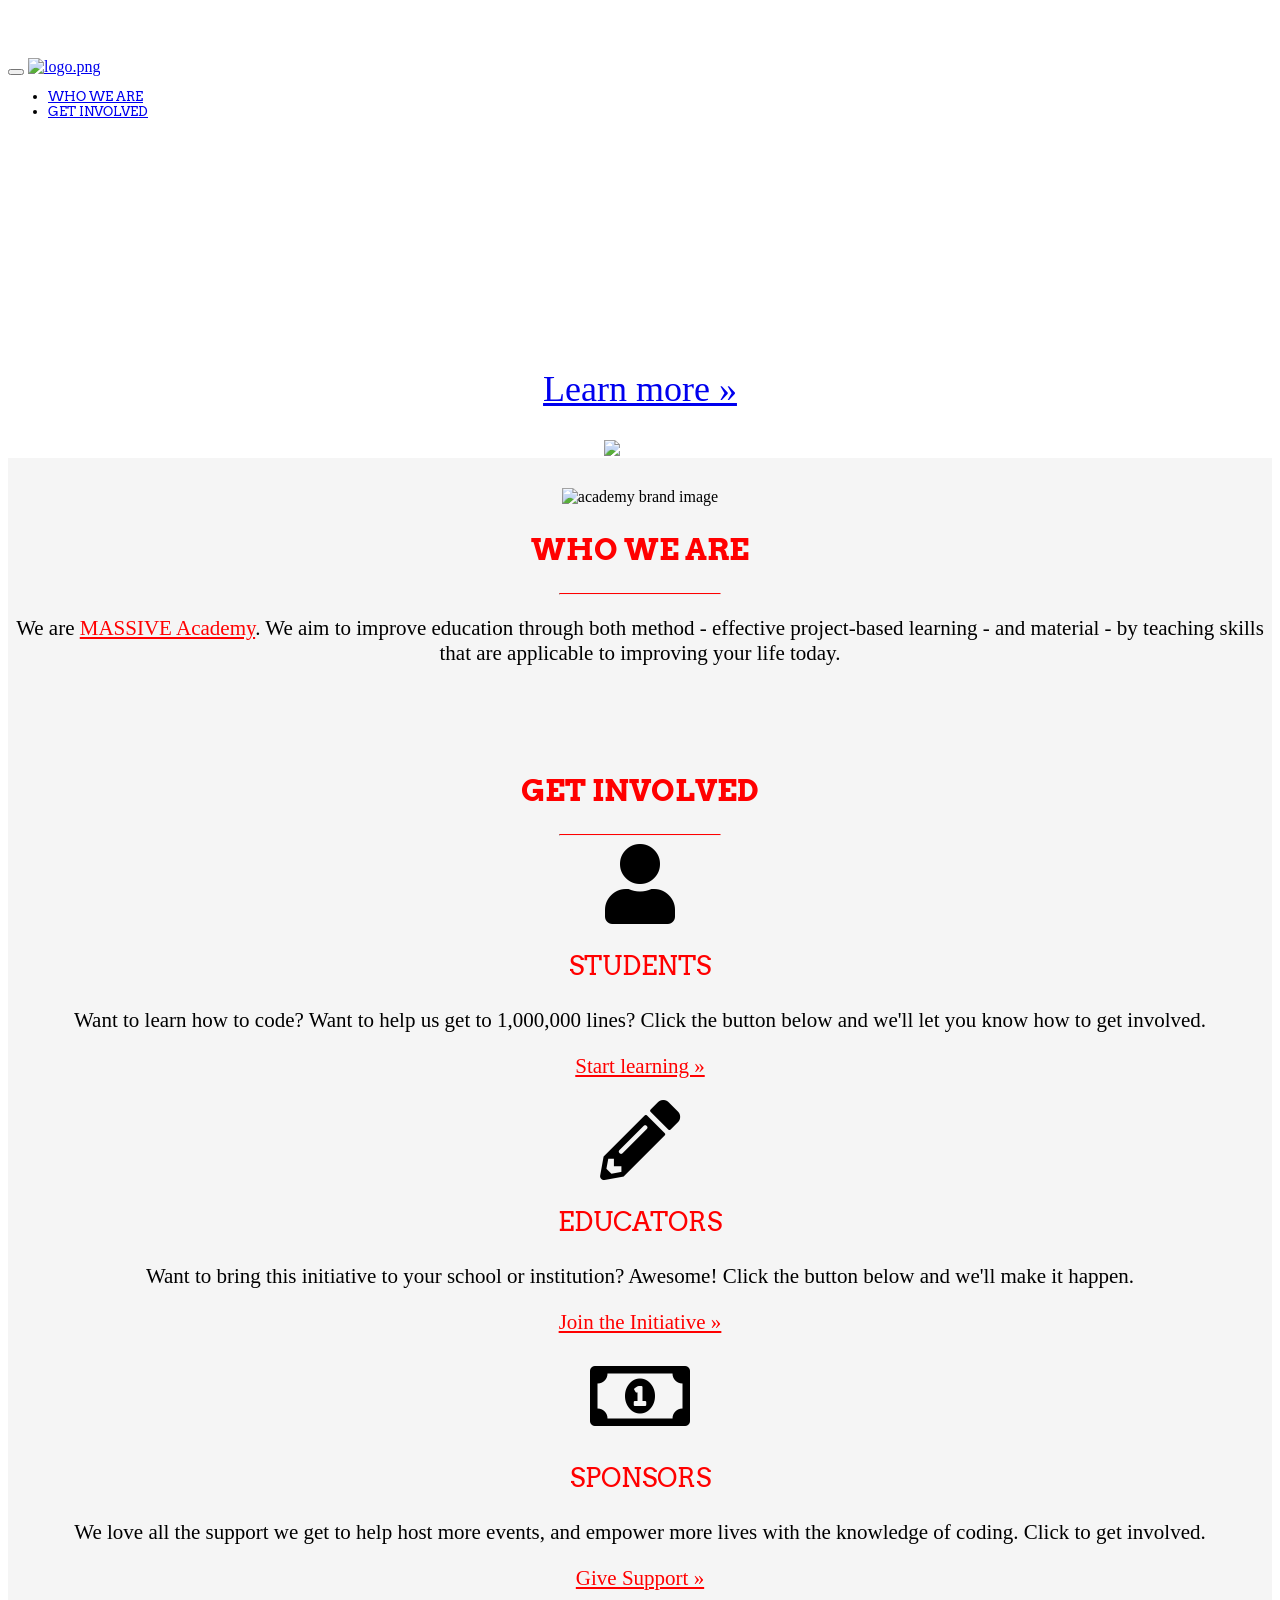
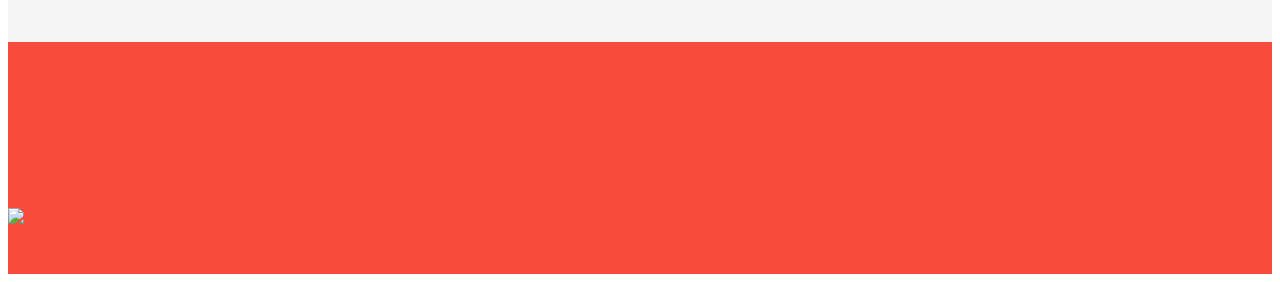
==== index.html @ a574cdbf "Revert "real esate" This reverts commit 642250eba7534429a63c70c923e970d8f4f6d6aa." ====
<!DOCTYPE html>
<html lang="en">
  <head>
    <meta charset="utf-8">
    <meta http-equiv="X-UA-Compatible" content="IE=edge">
    <meta name="viewport" content="width=device-width, initial-scale=1">
    <!-- The above 3 meta tags *must* come first in the head; any other head content must come *after* these tags -->
    <meta name="description" content="">
    <meta name="author" content="">
    <link rel="icon" href="../../favicon.ico">

    <title>One Million Lines Website</title>

    <!-- Bootstrap core CSS -->
    <link href="css/bootstrap.min.css" rel="stylesheet">

    <!-- IE10 viewport hack for Surface/desktop Windows 8 bug -->
    <link href="../../assets/css/ie10-viewport-bug-workaround.css" rel="stylesheet">

    <!-- Custom styles for this template -->
    <link href="css/custom.css" rel="stylesheet">

    <!-- Just for debugging purposes. Don't actually copy these 2 lines! -->
    <!--[if lt IE 9]><script src="../../assets/js/ie8-responsive-file-warning.js"></script><![endif]-->
    <script src="../../assets/js/ie-emulation-modes-warning.js"></script>

    <!-- this is google arvo fonts & font-awsome icons-->
    <link href="https://fonts.googleapis.com/css?family=Arvo" rel="stylesheet">
    <link rel="stylesheet" href="https://use.fontawesome.com/releases/v5.5.0/css/all.css" integrity="sha384-B4dIYHKNBt8Bc12p+WXckhzcICo0wtJAoU8YZTY5qE0Id1GSseTk6S+L3BlXeVIU" crossorigin="anonymous">

    <!-- HTML5 shim and Respond.js for IE8 support of HTML5 elements and media queries -->
    <!--[if lt IE 9]>
      <script src="https://oss.maxcdn.com/html5shiv/3.7.3/html5shiv.min.js"></script>
      <script src="https://oss.maxcdn.com/respond/1.4.2/respond.min.js"></script>
    <![endif]-->
  </head>

  <body>

    <nav class="navbar navbar-inverse navbar-fixed-top">
      <div class="container">
        <div class="navbar-header">
          <button type="button" class="navbar-toggle collapsed" data-toggle="collapse" data-target="#navbar" aria-expanded="false" aria-controls="navbar">
            <span class="sr-only">Toggle navigation</span>
            <span class="icon-bar"></span>
            <span class="icon-bar"></span>
            <span class="icon-bar"></span>
          </button>
          <a class="navbar-brand" href="#"><img src="images/top_logo.png" title="logo" alt="logo.png"></a>
        </div>
        <div id="navbar" class="collapse navbar-collapse">
          <ul class="nav navbar-nav navbar-right">
            <li><a href="#who">WHO WE ARE</a></li>
            <li><a href="#get-involved">GET INVOLVED</a></li>
          </ul>
        </div><!--/.nav-collapse -->
      </div> <!-- container -->
    </nav>

    <!-- Main jumbotron for a primary marketing message or call to action -->
    <div class="jumbotron">
      <div class="container">
         <h1>Our goal is to inspire <br>Tallahassee to write 1,000,000<br> lines of code_</h1>
         <p>All over the country people are taking the <strong>HOUR OF CODE</strong> challenge issued by <strong>CODE.org</strong>. Millions of lines of code are being written. In the capital of Florida, Tallahassee, the community is taking the challenge and our goal is to write 1,000,000 lines of code_</p>
        <p><a class="btn btn-danger btn-lg" href="#" role="button" >Learn more &raquo;</a></p>
        <img src="images/code.png" title="logo" alt="logo.png">

      </div>
    </div>

    <div id="who">
      <div class="container homepage">

        <img src="images/academy_brand_med.png" alt="academy brand image" title="academy_brand_image">
        <h2>Who We Are</h2>
        <hr>
        <p>We are <span style="color: red"><a href="#" target="_blank">MASSIVE Academy</a></span>. We aim to improve education through both method - effective project-based learning - and material - by teaching skills that are applicable to improving your life today.</p>

      </div>
    </div>  <!-- /who -->

    <div id="get-involved">
      <div class="container homepage">
        <!-- Example row of columns -->
        <h2>Get Involved</h2>
        <hr>

        <div class="row">
          <div class="col-md-4">

            <i class="fas fa-user fa-5x"></i>

            <h3>Students</h3>
            <p>Want to learn how to code? Want to help us get to 1,000,000 lines? Click the button below and we'll let you know how to get involved. </p>
            <p><a class="btn btn-default" href="#" role="button">Start learning &raquo;</a></p>
          </div>
          <div class="col-md-4">
            <i class="fas fa-pencil-alt fa-5x"></i>
            <h3>Educators</h3>
            <p>Want to bring this initiative to your school or institution? Awesome! Click the button below and we'll make it happen.</p>
            <p><a class="btn btn-default" href="#" role="button">Join the Initiative &raquo;</a></p>
          </div>
          <div class="col-md-4">
            <i class="far fa-money-bill-alt fa-5x"></i>
            <h3>Sponsors</h3>
            <p>We love all the support we get to help host more events, and empower more lives with the knowledge of coding. Click to get involved.</p>
            <p><a class="btn btn-default" href="#" role="button">Give Support &raquo;</a></p>
          </div>
        </div>
      </div> <!-- /container -->
    </div> <!-- /get-involved -->
      

      <footer>
        <div class="container">
        <p><img src="images/one_million_bottom_brand.png"></p>
        </div>
      </footer>
    


    <!-- Bootstrap core JavaScript
    ================================================== -->
    <!-- Placed at the end of the document so the pages load faster -->
    <script src="https://ajax.googleapis.com/ajax/libs/jquery/1.12.4/jquery.min.js"></script>
    <script>window.jQuery || document.write('<script src="../../assets/js/vendor/jquery.min.js"><\/script>')</script>
    <script src="js/bootstrap.min.js"></script>
    <!-- IE10 viewport hack for Surface/desktop Windows 8 bug -->
    <script src="../../assets/js/ie10-viewport-bug-workaround.js"></script>
  </body>
</html>
---- css/custom.css ----
/* Move down content because we have a fixed navbar that is 50px tall */
body {
  padding-top: 50px;
  
}
.jumbotron{

  text-align: center;
  background-image: url(../images/bg.jpg);
  color: white;
 
}
.btn-lg{

	font-size: 36px;
}
ul.nav, .jumbotron h1{

	font-family: 'Arvo', courier, serif;
}
ul.nav{

	font-size: 13px;
}
footer{
	background-color: #f74c3c;
    padding-top: 150px;
    padding-bottom: 30px;
}
#who {
	background-color: #f5f5f5;
}
#get-involved{
	background-color: #f5f5f5;
}
.jumbotron h1{

  margin-top: 0px;
  margin-bottom: 50px;
}
.jumbotron p{

	margin-bottom: 30px;
	font-weight: 100;
	padding: 0px 50px;
}
.homepage{

	text-align: center;
	padding-bottom: 30px;
	padding-top: 30px;
	

}
.homepage p {

	font-size: 21px;
	font-weight: 300;

}
.homepage h2,h3{

	color: red;
	font-family: 'Arvo',courier,serif;
	text-transform: uppercase;
}
.homepage h2{

	font-size: 30px;

}
.homepage h3{

	font-size: 26px;
	font-weight: 100;
	
}

.homepage a{

	color: red;
}
.homepage a:hover{

	color: red;
	transition: 0.5s;
	text-decoration: none;
	opacity: 0.7;
}

.homepage hr{

	margin-top: 15px;
	border-top: 1px solid red;
	width: 160px;
}

@media (max-width: 1199px){

.jumbotron h1 {

	font-size: 56px;
 margin-bottom: 30px;
}

.jumbotron p {

 padding: 0px 30px;
}
}

@media (max-width: 991px){

.jumbotron h1 {

 font-size: 44px;
 margin-bottom: 20px;
}

.jumbotron p{

 padding: 0px 10px;
}

#get-involved .col-md-4 {

	padding-top: 20px;
 padding-bottom: 20px;
}

}
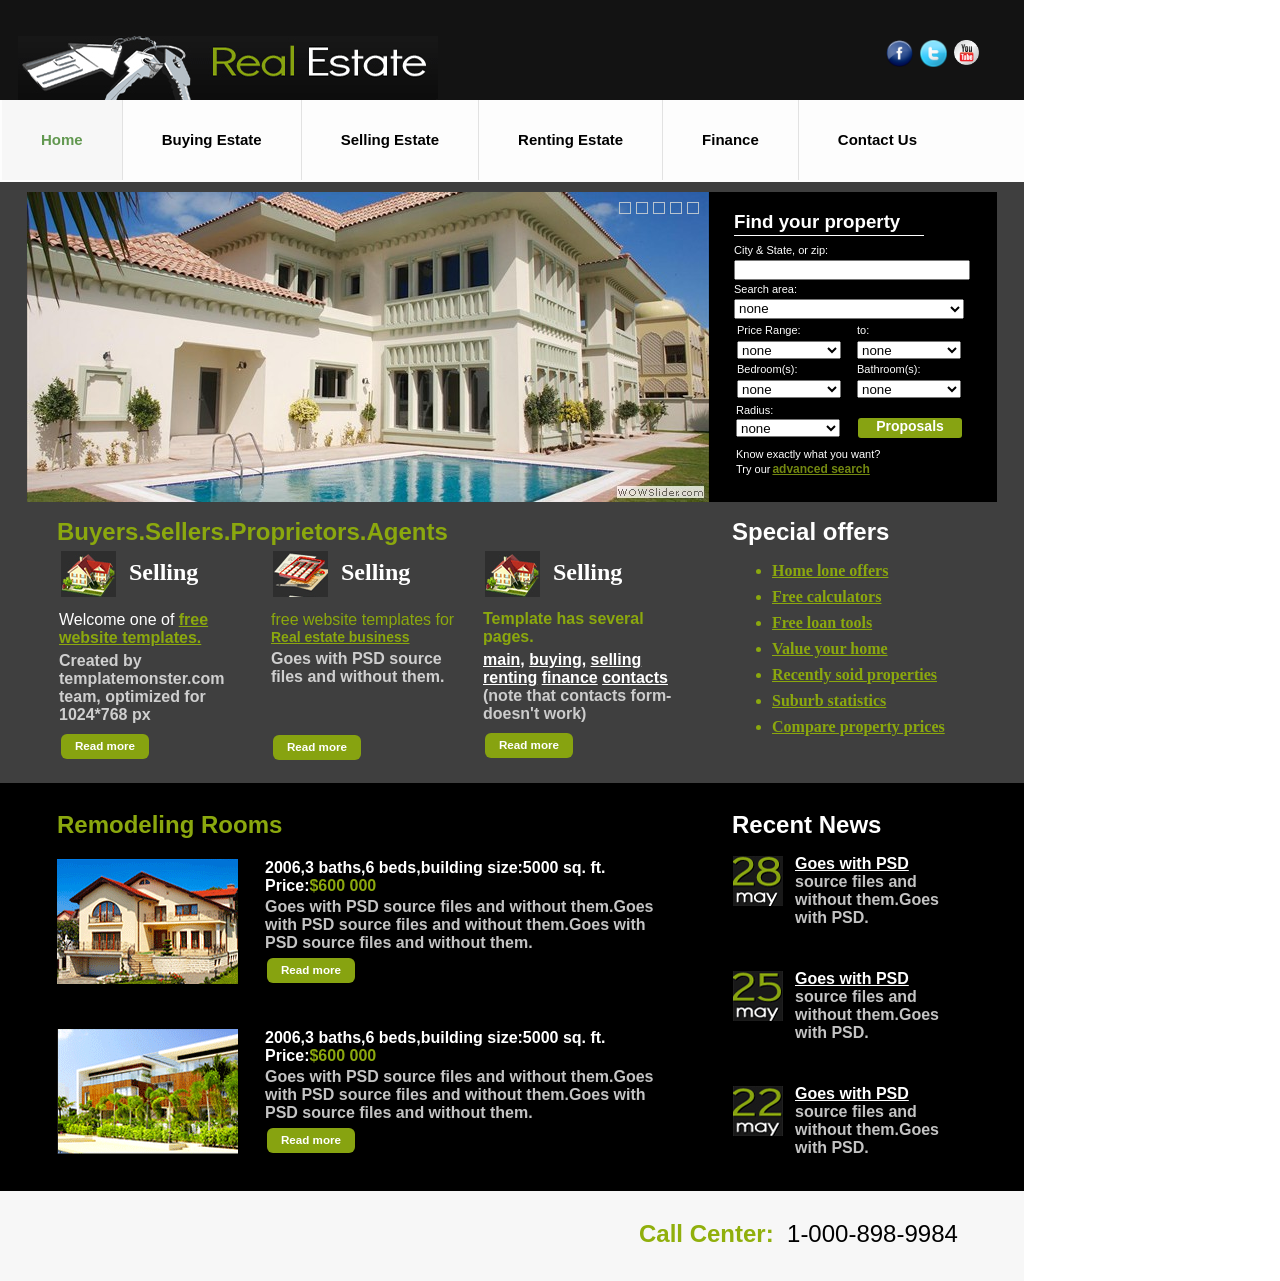
==== commit 31478dc3: "real state" ====
--- a/index.html
+++ b/index.html
@@ -1,131 +1,343 @@
-<!DOCTYPE html>
-<html lang="en">
-  <head>
-    <meta charset="utf-8">
-    <meta http-equiv="X-UA-Compatible" content="IE=edge">
-    <meta name="viewport" content="width=device-width, initial-scale=1">
-    <!-- The above 3 meta tags *must* come first in the head; any other head content must come *after* these tags -->
-    <meta name="description" content="">
-    <meta name="author" content="">
-    <link rel="icon" href="../../favicon.ico">
-
-    <title>One Million Lines Website</title>
-
-    <!-- Bootstrap core CSS -->
-    <link href="css/bootstrap.min.css" rel="stylesheet">
-
-    <!-- IE10 viewport hack for Surface/desktop Windows 8 bug -->
-    <link href="../../assets/css/ie10-viewport-bug-workaround.css" rel="stylesheet">
-
-    <!-- Custom styles for this template -->
-    <link href="css/custom.css" rel="stylesheet">
-
-    <!-- Just for debugging purposes. Don't actually copy these 2 lines! -->
-    <!--[if lt IE 9]><script src="../../assets/js/ie8-responsive-file-warning.js"></script><![endif]-->
-    <script src="../../assets/js/ie-emulation-modes-warning.js"></script>
-
-    <!-- this is google arvo fonts & font-awsome icons-->
-    <link href="https://fonts.googleapis.com/css?family=Arvo" rel="stylesheet">
-    <link rel="stylesheet" href="https://use.fontawesome.com/releases/v5.5.0/css/all.css" integrity="sha384-B4dIYHKNBt8Bc12p+WXckhzcICo0wtJAoU8YZTY5qE0Id1GSseTk6S+L3BlXeVIU" crossorigin="anonymous">
-
-    <!-- HTML5 shim and Respond.js for IE8 support of HTML5 elements and media queries -->
-    <!--[if lt IE 9]>
-      <script src="https://oss.maxcdn.com/html5shiv/3.7.3/html5shiv.min.js"></script>
-      <script src="https://oss.maxcdn.com/respond/1.4.2/respond.min.js"></script>
-    <![endif]-->
-  </head>
-
-  <body>
-
-    <nav class="navbar navbar-inverse navbar-fixed-top">
-      <div class="container">
-        <div class="navbar-header">
-          <button type="button" class="navbar-toggle collapsed" data-toggle="collapse" data-target="#navbar" aria-expanded="false" aria-controls="navbar">
-            <span class="sr-only">Toggle navigation</span>
-            <span class="icon-bar"></span>
-            <span class="icon-bar"></span>
-            <span class="icon-bar"></span>
-          </button>
-          <a class="navbar-brand" href="#"><img src="images/top_logo.png" title="logo" alt="logo.png"></a>
-        </div>
-        <div id="navbar" class="collapse navbar-collapse">
-          <ul class="nav navbar-nav navbar-right">
-            <li><a href="#who">WHO WE ARE</a></li>
-            <li><a href="#get-involved">GET INVOLVED</a></li>
-          </ul>
-        </div><!--/.nav-collapse -->
-      </div> <!-- container -->
-    </nav>
-
-    <!-- Main jumbotron for a primary marketing message or call to action -->
-    <div class="jumbotron">
-      <div class="container">
-         <h1>Our goal is to inspire <br>Tallahassee to write 1,000,000<br> lines of code_</h1>
-         <p>All over the country people are taking the <strong>HOUR OF CODE</strong> challenge issued by <strong>CODE.org</strong>. Millions of lines of code are being written. In the capital of Florida, Tallahassee, the community is taking the challenge and our goal is to write 1,000,000 lines of code_</p>
-        <p><a class="btn btn-danger btn-lg" href="#" role="button" >Learn more &raquo;</a></p>
-        <img src="images/code.png" title="logo" alt="logo.png">
-
-      </div>
-    </div>
-
-    <div id="who">
-      <div class="container homepage">
-
-        <img src="images/academy_brand_med.png" alt="academy brand image" title="academy_brand_image">
-        <h2>Who We Are</h2>
-        <hr>
-        <p>We are <span style="color: red"><a href="#" target="_blank">MASSIVE Academy</a></span>. We aim to improve education through both method - effective project-based learning - and material - by teaching skills that are applicable to improving your life today.</p>
-
-      </div>
-    </div>  <!-- /who -->
-
-    <div id="get-involved">
-      <div class="container homepage">
-        <!-- Example row of columns -->
-        <h2>Get Involved</h2>
-        <hr>
-
-        <div class="row">
-          <div class="col-md-4">
-
-            <i class="fas fa-user fa-5x"></i>
-
-            <h3>Students</h3>
-            <p>Want to learn how to code? Want to help us get to 1,000,000 lines? Click the button below and we'll let you know how to get involved. </p>
-            <p><a class="btn btn-default" href="#" role="button">Start learning &raquo;</a></p>
-          </div>
-          <div class="col-md-4">
-            <i class="fas fa-pencil-alt fa-5x"></i>
-            <h3>Educators</h3>
-            <p>Want to bring this initiative to your school or institution? Awesome! Click the button below and we'll make it happen.</p>
-            <p><a class="btn btn-default" href="#" role="button">Join the Initiative &raquo;</a></p>
-          </div>
-          <div class="col-md-4">
-            <i class="far fa-money-bill-alt fa-5x"></i>
-            <h3>Sponsors</h3>
-            <p>We love all the support we get to help host more events, and empower more lives with the knowledge of coding. Click to get involved.</p>
-            <p><a class="btn btn-default" href="#" role="button">Give Support &raquo;</a></p>
-          </div>
-        </div>
-      </div> <!-- /container -->
-    </div> <!-- /get-involved -->
-      
-
-      <footer>
-        <div class="container">
-        <p><img src="images/one_million_bottom_brand.png"></p>
-        </div>
-      </footer>
-    
-
-
-    <!-- Bootstrap core JavaScript
-    ================================================== -->
-    <!-- Placed at the end of the document so the pages load faster -->
-    <script src="https://ajax.googleapis.com/ajax/libs/jquery/1.12.4/jquery.min.js"></script>
-    <script>window.jQuery || document.write('<script src="../../assets/js/vendor/jquery.min.js"><\/script>')</script>
-    <script src="js/bootstrap.min.js"></script>
-    <!-- IE10 viewport hack for Surface/desktop Windows 8 bug -->
-    <script src="../../assets/js/ie10-viewport-bug-workaround.js"></script>
-  </body>
+<!DOCTYPE html PUBLIC "-//W3C//DTD XHTML 1.0 Transitional//EN" "http://www.w3.org/TR/xhtml1/DTD/xhtml1-transitional.dtd">
+<html xmlns="http://www.w3.org/1999/xhtml">
+<head>
+<meta http-equiv="Content-Type" content="text/html; charset=iso-8859-1" />
+<title>index</title>
+
+<!-- Start WOWSlider.com HEAD section -->
+	<link rel="stylesheet" type="text/css" href="engine1/style.css" />
+	<script type="text/javascript" src="engine1/jquery.js"></script>
+	<!-- End WOWSlider.com HEAD section -->
+	
+<style type="text/css">
+body{margin:0px; padding:0px;}
+.full-layout{width:100%; height:auto; background:#FFFFFF; float:left;}
+.wrapper{width:1024px; height:auto; background:#fff; float:left; margin:auto;}
+.header{width:1024px; height:100px; background:#131313; float:left;}
+.logo{width:420px; height:64px; float:left; background:url(images/logo.png); margin-top:36px; margin-left:18px;}
+.menu{width:1024px; height:80px; background:#FDFDFD; float:left; text-align:center;}
+.menu ul{text-decoration:none;  padding-left:0px; margin-left:0px; margin:0px; margin-left:2px; }
+.menu ul li{text-decoration:none; list-style:none; float:left;  text-align:center;}
+.menu ul li a{display:block; text-decoration:none; font-size:15px; font-weight:800; font-family:Verdana, Arial, Helvetica, sans-serif; color:#000000; height:70px; padding:5px 39px; line-height:70px;}
+.menu ul li a:hover{display:block; text-decoration:none; font-size:15px; font-weight:800; font-family:Verdana, Arial, Helvetica, sans-serif; color:#629850; height:70px; padding:5px 39px; line-height:70px; background-color:#F7F7F7; }
+.menu ul li a.active{display:block; text-decoration:none; font-size:15px; font-weight:800; font-family:Verdana, Arial, Helvetica, sans-serif; color:#629850; height:70px; padding:5px 39px; line-height:70px; background-color:#F7F7F7; }
+.li{width:1px; height:80px; background-color:#E2E2E2; float:left; margin:0px; padding:0px;}
+.banner1{width:1024px; height:auto; float:left; background-color:#3F3F3F; margin-top:2px;}
+.in-banner1{width:970px; height:310px; float:left; background-color:#00CCFF; margin:10px 27px;}
+.jquery{width:682px; height:310px; float:left; background-color:#FFFFFF;}
+.form-in-jquery{width:288px; height:310px; float:left; background-color:#000;}
+.li-in-form-jquery{width:190px; height:1px; float:left; background-color:#FFFFFF; margin-left:25px; list-style:none;}
+.banner2{width:900px; height:265px; float:left; margin-top:6px; margin-left:57px;}
+.1st-banner2{width:200px; height:200px; float:left; background-color:#CCFF99;}
+.in1-banner2{width:193px; height:220px; float:left; margin-top:3px; margin-left:2px;}
+.in2-banner2{width:193px; height:220px; float:left;  margin-top:3px; margin-left:19px;}
+.2nd-banner2{width:200px; height:200px; float:left; background-color:#00CCFF;}
+.read-more{width:88px; height:25px;  float:left; margin-left:2px; margin-top:10px; border-radius:6px; text-align:center; background-color:#87A310; font-size:14px; color:#FFFFFF; font-family:Verdana, Arial, Helvetica, sans-serif;}
+.read-more:hover{width:88px; height:25px;  float:left; margin-left:2px; margin-top:10px; border-radius:6px; text-align:center; background-color:#8BA80E; font-size:14px; color:#FFFFFF; font-family:Verdana, Arial, Helvetica, sans-serif;}
+.read-more1{width:88px; height:25px;  float:left; margin-left:2px; margin-top:49px; border-radius:6px; text-align:center; background-color:#87A310; font-size:14px; color:#FFFFFF; font-family:Verdana, Arial, Helvetica, sans-serif;}
+.read-more1:hover{width:88px; height:25px;  float:left; margin-left:2px; margin-top:49px; border-radius:6px; text-align:center; background-color:#8BA80E; font-size:14px; color:#FFFFFF; font-family:Verdana, Arial, Helvetica, sans-serif;}
+.banner3{width:1024px; height:auto; float:left; background-color:#000;}
+.in-banner3{width:900px; height:380px; float:left;  margin-top:28px; margin-left:57px;}
+
+.read-more2{width:88px; height:25px;  float:left; margin-left:2px; margin-top:6px; border-radius:6px; text-align:center; background-color:#87A310; font-size:14px; color:#FFFFFF; font-family:Verdana, Arial, Helvetica, sans-serif;}
+.read-more2:hover{width:88px; height:25px;  float:left; margin-left:2px; margin-top:6px; border-radius:6px; text-align:center; background-color:#8BA80E; font-size:14px; color:#FFFFFF; font-family:Verdana, Arial, Helvetica, sans-serif;}
+.in-recent{width:220px; height:100px; float:left;  margin-top:15px;}
+
+
+.footer{width:1024px; height:90px; background-color:#F7F7F7; float:left;}
+.in1-footer{width:200px; height:75px;  float:left; margin-left:31px; margin-top:14px;}
+.in2-footer{width:320px; height:75px; float:right; margin-right:65px; margin-top:5px; line-height:75px;}
+
+
+
+</style>
+</head>
+
+<body>
+
+<div class="full-layout">
+<div class="wrapper">
+<div class="header">
+<div class="logo"></div><!--end logo-->
+<div style="width:98px; height:30px; float:right; margin-right:40px; margin-top:40px;">
+<a href="#"><img src="images/fcd icon.png" width="27" height="27" style="float:left;" /></a>
+<a href="#"><img src="images/twitterround.png" width="27" height="27" style="float:left; margin-left:7px;" /></a>
+<a href="#"><img src="images/youtube-round.png" width="25" height="25" style="float:left;  margin-left:7px;" /></a>
+</div>
+</div><!--end header-->
+<div class="menu">
+<ul>
+<li><a href="#"  class="active">Home</a></li>
+<li class="li">&nbsp;</li>
+<li><a href="buying.html">Buying Estate</a></li>
+<li class="li">&nbsp;</li>
+<li><a href="selling.html">Selling Estate</a></li>
+<li class="li">&nbsp;</li>
+<li><a href="renting.html">Renting Estate</a></li>
+<li class="li">&nbsp;</li>
+<li><a href="finance.html">Finance</a></li>
+<li class="li">&nbsp;</li>
+<li><a href="contact.html">Contact Us</a></li>
+</ul>
+
+
+</div><!--end menu-->
+<div class="banner1">
+<div class="in-banner1">
+<div class="jquery">
+
+<!-- Start WOWSlider.com BODY section -->
+	<div id="wowslider-container1">
+	<div class="ws_images"><ul>
+<li><img src="data1/images/5.jpg" alt="1" title="Villa neverland, 2006." id="wows1_0"/></li>
+<li><img src="data1/images/1.jpg" alt="1" title="1" id="wows1_1"/></li>
+<li><img src="data1/images/2.jpg" alt="2" title="2" id="wows1_2"/></li>
+<li><img src="data1/images/3.jpg" alt="3" title="3" id="wows1_3"/></li>
+<li><img src="data1/images/4.jpg" alt="4" title="4" id="wows1_4"/></li>
+</ul></div>
+<div class="ws_bullets"><div>
+<a href="#" title="5">1</a>
+<a href="#" title="1">2</a>
+<a href="#" title="2">3</a>
+<a href="#" title="3">4</a>
+<a href="#" title="4">5</a>
+</div></div>
+
+	<div class="ws_shadow"></div>
+	</div>
+	<script type="text/javascript" src="engine1/wowslider.js"></script>
+	<script type="text/javascript" src="engine1/script.js"></script>
+	<!-- End WOWSlider.com BODY section -->
+
+</div>
+<div class="form-in-jquery">
+<h3 style="color:#FFFFFF; font-family:Arial, Helvetica, sans-serif; margin-bottom:2px; margin-left:25px;">Find your property</h3>
+<li class="li-in-form-jquery"></li>
+<p style="color:#FFFFFF; margin-bottom:2px; font-family:Arial, Helvetica, sans-serif; font-size:11px; margin-left:25px;">City & State, or zip:</p>
+<input type="text" style="margin-top:2px; margin-left:25px; height:14px; width:228px;" />
+
+<p style="color:#FFFFFF; margin-bottom:2px; font-family:Arial, Helvetica, sans-serif; font-size:11px; margin-left:25px; margin-top:3px;">Search area:</p>
+
+<select style="margin-top:2px; margin-left:25px; height:20px; width:230px;" >
+<option>none</option>
+<option>none</option>
+<option>none</option>
+</select>
+
+<table style="color:#FFFFFF; margin-bottom:2px; font-family:Arial, Helvetica, sans-serif; font-size:11px; margin-left:25px; margin-top:2px;">
+<tr><td>Price Range:</td><td></td><td></td><td></td><td>to:</td></tr>
+<tr><td>
+<select style="margin-top:1px; height:18px; width:104px; " >
+<option>none</option>
+<option>none</option>
+<option>none</option>
+</select>
+
+</td><td></td><td></td><td></td><td>
+
+<select style="margin-top:1px; height:18px; width:104px; " >
+<option>none</option>
+<option>none</option>
+<option>none</option>
+</select>
+
+</td></tr>
+
+<tr><td>Bedroom(s):</td><td></td><td></td><td></td><td>Bathroom(s):</td></tr>
+<tr><td>
+<select style="margin-top:1px; height:18px; width:104px; " >
+<option>none</option>
+<option>none</option>
+<option>none</option>
+</select>
+
+</td><td></td><td></td><td></td><td>
+
+<select style="margin-top:1px; height:18px; width:104px; " >
+<option>none</option>
+<option>none</option>
+<option>none</option>
+</select>
+
+</td></tr>
+</table>
+
+<p style="color:#FFFFFF; margin-bottom:2px; font-family:Arial, Helvetica, sans-serif; font-size:11px; margin-left:27px; margin-top:3px;">Radius:</p>
+<select style="margin-top:1px; height:18px; width:104px; margin-left:27px; float:left;" >
+<option>none</option>
+<option>none</option>
+<option>none</option>
+</select>
+<a href="#"><div style="width:104px; height:20px; float:left; font-family:Verdana, Arial, Helvetica, sans-serif; background-color:#87A312; color:#FFFFFF; border-radius:3px; margin-left:18px; text-align:center; font-size:14px;"><b>Proposals</b></div></a>
+
+<p style="color:#FFFFFF; font-family:Arial, Helvetica, sans-serif; font-size:11px; margin-left:27px; margin-top:32px; margin-bottom:0px;">Know exactly what you want?</p>
+<p style="color:#FFFFFF; font-family:Arial, Helvetica, sans-serif; font-size:11px;  margin:0px; margin-left:27px; margin-top:2px;">Try our<span style="font-family:Arial, Helvetica, sans-serif; font-size:12px; color:#738811; margin-left:2px;"><b><a href="#" style="color:#738811;">advanced search</a></b></span></p>
+
+
+</div><!--end form-in-jquery-->
+
+</div><!--end in-banner1-->
+
+<div class="banner2">
+
+<div style="width:625px; height:260px; float:left;">
+<h2 style="color:#8BA80E; font-family:Verdana, Arial, Helvetica, sans-serif; margin:0px;">Buyers.Sellers.Proprietors.Agents</h2>
+
+<div class="in1-banner2">
+<div style="width:55px; height:46px; float:left; background:url(images/selling.png); margin-top:2px; margin-left:2px;"></div>
+
+<h2 style="color:#FFFFFF; font:Arial, Helvetica, sans-serif; margin:0px; margin-left:70px; margin-top:10px;">Selling</h2>
+<p style="color:#FFFFFF; font-family:Verdana, Arial, Helvetica, sans-serif; margin:0px; margin-top:25px;">Welcome one of <a href="#" style="color:#8BA80E; font-family:Verdana, Arial, Helvetica, sans-serif"><span><b>free website templates.</b></span></a></p>
+<p style="color:#CFCFCF; font-family:Arial, Helvetica, sans-serif; margin:0px; margin-top:5px; font-weight:600;">Created by templatemonster.com team, optimized for 1024*768 px</p>
+
+<a href="#"><div class="read-more"><h5 style="margin:0px; margin-top:5px;">Read more</h5></div></a>
+
+</div><!--end in1-banner2-->
+<div class="in2-banner2">
+
+<div style="width:55px; height:46px; float:left; background:url(images/investing.png); margin-top:2px; margin-left:2px;"></div>
+
+<h2 style="color:#FFFFFF; font:Arial, Helvetica, sans-serif; margin:0px; margin-left:70px; margin-top:10px;">Selling</h2>
+<p style="color:#8BA80E; font-family:Verdana, Arial, Helvetica, sans-serif; margin:0px; margin-top:25px;">free website templates for <a href="#" style="color:#8BA80E; font-family:Verdana, Arial, Helvetica, sans-serif; font-size:14px;"><span><b>Real estate business</b></span></a></p>
+<p style="color:#CFCFCF; font-family:Arial, Helvetica, sans-serif; margin:0px; margin-top:5px; font-weight:600;">Goes with PSD source files and without them.</p>
+
+<a href="#"><div class="read-more1"><h5 style="margin:0px; margin-top:5px;">Read more</h5></div></a>
+
+
+</div><!--end in2-banner2-->
+
+<div class="in2-banner2">
+
+<div style="width:55px; height:46px; float:left; background:url(images/selling.png); margin-top:2px; margin-left:2px;"></div>
+
+<h2 style="color:#FFFFFF; font:Arial, Helvetica, sans-serif; margin:0px; margin-left:70px; margin-top:10px;">Selling</h2>
+<h4 style="margin:0px; margin-top:24px; color:#8BA80E; font-family:Verdana, Arial, Helvetica, sans-serif;"><b>Template has several pages.</b></h4>
+<p style="color:#fff; font-family:Arial, Helvetica, sans-serif; margin:0px; margin-top:5px; font-weight:600;"><u>main,</u>&nbsp;<u>buying,</u>&nbsp;<u>selling</u><br /><u>renting</u>&nbsp;<u>finance</u>&nbsp;<u>contacts</u><br /><span style="color:#CCCCCC;">(note that contacts form-doesn't work)</span></p>
+
+<a href="#"><div class="read-more"><h5 style="margin:0px; margin-top:5px;">Read more</h5></div></a>
+
+</div><!--end in2-banner2-->
+
+</div><!--end 1st-banner2-->
+
+<div style="width:220px; height:260px; float:left; margin-left:50px;">
+<h2 style="color:#FFFFFF; font-family:Verdana, Arial, Helvetica, sans-serif; margin:0px;">Special offers</h2>
+<ul type="disc" style="color:#8BA80E;">
+<a href="#" style="color:#8BA80E;"><b><li style="margin-top:15px;">Home lone offers</li></b></a>
+<a href="#" style="color:#8BA80E;"><b><li style="margin-top:8px;">Free calculators</li></b></a>
+<a href="#" style="color:#8BA80E;"><b><li style="margin-top:8px;">Free loan tools</li></b></a>
+<a href="#" style="color:#8BA80E;"><b><li style="margin-top:8px;">Value your home</li></b></a>
+<a href="#" style="color:#8BA80E;"><b><li style="margin-top:8px;">Recently soid properties</li></b></a>
+<a href="#" style="color:#8BA80E;"><b><li style="margin-top:8px;">Suburb statistics</li></b></a>
+<a href="#" style="color:#8BA80E;"><b><li style="margin-top:8px;">Compare property prices</li></b></a>
+
+</ul>
+
+</div>
+</div><!--end banner2-->
+
+</div><!--end banner1-->
+
+<div class="banner3">
+<div class="in-banner3">
+
+<div style="width:625px; height:370px; float:left;">
+
+<h2 style="color:#8BA80E; font-family:Verdana, Arial, Helvetica, sans-serif; margin:0px;">Remodeling Rooms</h2>
+<div style="width:625px; height:150px;  float:left; margin-top:20px;">
+<div style="width:181px; height:125px; background:url(images/remodeling-img1.png); float:left;"></div>
+<div style="width:413px; height:149px;  float:left;  margin-left:27px;">
+<p style="color:#FFFFFF; font-family:Arial, Helvetica, sans-serif; margin:0px;"><b>2006,3 baths,6 beds,building size:5000 sq. ft.<br />
+Price:<span style="color:#8BA80E; font-family:Arial, Helvetica, sans-serif; margin:0px;">$600 000</span></b></p>
+
+<p style="color:#C3C3C3; font-family:Arial, Helvetica, sans-serif; margin:0px; margin-top:3px;"><b>Goes with PSD source files and without them.Goes with PSD source files and without them.Goes with PSD source files and without them.</b></p>
+
+<a href="#"><div class="read-more2"><h5 style="margin:0px; margin-top:5px;">Read more</h5></div></a>
+</div>
+
+</div>
+
+
+<div style="width:625px; height:150px;  float:left; margin-top:20px;">
+<div style="width:181px; height:125px; background:url(images/remodeling-img2.png); float:left;"></div>
+<div style="width:413px; height:149px;  float:left;  margin-left:27px;">
+
+<p style="color:#FFFFFF; font-family:Arial, Helvetica, sans-serif; margin:0px;"><b>2006,3 baths,6 beds,building size:5000 sq. ft.<br />
+Price:<span style="color:#8BA80E; font-family:Arial, Helvetica, sans-serif; margin:0px;">$600 000</span></b></p>
+
+<p style="color:#C3C3C3; font-family:Arial, Helvetica, sans-serif;  margin:0px; margin-top:3px;"><b>Goes with PSD source files and without them.Goes with PSD source files and without them.Goes with PSD source files and without them.</b></p>
+
+<a href="#"><div class="read-more2"><h5 style="margin:0px; margin-top:5px;">Read more</h5></div></a>
+
+</div>
+
+</div>
+
+
+</div>
+
+
+<div style="width:220px; height:370px; float:left;  margin-left:50px;">
+
+<h2 style="color:#FFFFFF; font-family:Verdana, Arial, Helvetica, sans-serif; margin:0px;">Recent News</h2>
+<div class="in-recent">
+
+<div style="width:50px; height:50px; background:url(images/28-may.png); float:left; margin-top:2px; margin-left:1px;"></div>
+<div style="width:155px; height:100px;  float:left; margin-left:12px;">
+
+<p style="color:#C3C3C3; font-family:Arial, Helvetica, sans-serif;  margin:0px; margin-top:1px;"><b><a href="#" style="color:#FFFFFF;">Goes with PSD</a> source files and without them.Goes with PSD.</b></p>
+
+</div>
+
+</div><!--end in-recent-->
+<div class="in-recent">
+
+<div style="width:50px; height:50px; background:url(images/25-may.png); float:left; margin-top:2px; margin-left:1px;"></div>
+<div style="width:155px; height:100px; float:left; margin-left:12px;">
+
+<p style="color:#C3C3C3; font-family:Arial, Helvetica, sans-serif;  margin:0px; margin-top:1px;"><b><a href="#" style="color:#FFFFFF;">Goes with PSD</a> source files and without them.Goes with PSD.</b></p>
+
+</div>
+
+</div><!--end in-recent-->
+<div class="in-recent">
+
+<div style="width:50px; height:50px; background:url(images/22-may.png); float:left; margin-top:2px; margin-left:1px;"></div>
+<div style="width:155px; height:100px;  float:left; margin-left:12px;">
+
+<p style="color:#C3C3C3; font-family:Arial, Helvetica, sans-serif;  margin:0px; margin-top:1px;"><b><a href="#" style="color:#FFFFFF;">Goes with PSD</a> source files and without them.Goes with PSD.</b></p>
+
+</div>
+
+</div><!--end in-recent-->
+
+</div>
+</div><!--end in-banner3-->
+
+</div><!--end banner3-->
+
+<div class="footer">
+
+<div class="in1-footer"></div><!--end in1-footer-->
+<div class="in2-footer">
+<p style="margin:0px; font-family:Arial, Helvetica, sans-serif; color:#90AF0C; font-size:24px;"><b>Call Center<b>: &nbsp;</b></b><span style="color:#000000;">1-000-898-9984</span></p>
+
+</div><!--end in2-footer-->
+
+</div><!--end footer-->
+
+
+
+
+</div><!--end wrapper-->
+
+</div><!--end full-layout-->
+
+
+
+
+
+
+
+</body>
 </html>
--- a/engine1/style.css
+++ b/engine1/style.css
@@ -0,0 +1,158 @@
+/*
+ *	generated by WOW Slider 2.5
+ *	template Block
+ */
+
+#wowslider-container1 { 
+	zoom: 1; 
+	position: relative; 
+	max-width:682px;
+	margin:0 auto;
+	z-index:100;
+	border:none;
+	text-align:left; /* reset align=center */
+}
+* html #wowslider-container1{ width:682px }
+#wowslider-container1 ul{
+	position:relative;
+	width: 10000%; 
+	height:auto;
+	left:0;
+	list-style:none;
+	margin:0;
+	padding:0;
+	border-spacing:0;
+	overflow: visible;
+	/*table-layout:fixed;*/
+}
+#wowslider-container1 .ws_images ul li{
+	width:1%;
+	line-height:0; /*opera*/
+	float:left;
+	font-size:0;
+	padding:0 0 0 0 !important;
+	margin:0 0 0 0 !important;
+}
+
+#wowslider-container1 .ws_images{
+	position: relative;
+	left:0;
+	top:0;
+	width:100%;
+	height:100%;
+	overflow:hidden;
+}
+#wowslider-container1 .ws_images a{
+	width:100%;
+	display:block;
+	color:transparent;
+}
+#wowslider-container1 img{
+	max-width: none !important;
+}
+#wowslider-container1 .ws_images img{
+	width:100%;
+	border:none 0;
+	max-width: none;
+}
+#wowslider-container1 a{ 
+	text-decoration: none; 
+	outline: none; 
+	border: none; 
+}
+
+#wowslider-container1  .ws_bullets { 
+	font-size: 0px; 
+	float: left;
+	position:absolute;
+	z-index:70;
+}
+#wowslider-container1  .ws_bullets div{
+	position:relative;
+	float:left;
+}
+#wowslider-container1  a.wsl{
+	display:none;
+}
+
+#wowslider-container1 .ws_bullets { 
+	padding: 10px; 
+}
+#wowslider-container1 .ws_bullets a { 
+	margin-left: 5px; 
+	height: 10px; 
+	width: 10px; 
+	float: left; 
+	border: 1px solid #B8C4CF; 
+	color: transparent; 
+	text-indent: 0px; 
+	background-image:url("data:image/gif;base64,");
+	position:relative;
+}
+#wowslider-container1 .ws_selbull { 
+	background-color: #B8C4CF; 
+	color: #FFFFFF; 
+}
+
+#wowslider-container1 .ws_bullets a:hover, #wowslider-container1 .ws_overbull { 
+	background-color: #dae9f6;
+	color: #FFFFFF; 
+}
+
+#wowslider-container1 a.ws_next, #wowslider-container1 a.ws_prev {
+	font-family: Tahoma,Arial,Helvetica;
+	font-size: 14px;
+	position:absolute;
+	display:none;
+	top:50%;
+	margin-top:-15px;
+	line-height:30px;
+	z-index:60;
+	background-color: #000000; 
+	color: #FFFFFF; 
+	padding: 0px 10px; 
+	opacity:0.7;
+	filter:progid:DXImageTransform.Microsoft.Alpha(opacity=70);
+}
+#wowslider-container1 a.ws_next{
+	right:0;
+}
+#wowslider-container1 a.ws_prev {
+	left:0;
+}
+* html #wowslider-container1 a.ws_next,* html #wowslider-container1 a.ws_prev{display:block}
+#wowslider-container1:hover a.ws_next, #wowslider-container1:hover a.ws_prev {display:block}
+/* bottom center */
+#wowslider-container1  .ws_bullets {
+	top:0;
+    right: 0;
+}
+
+#wowslider-container1 .ws-title{
+	position: absolute;
+	bottom:0;
+	left: 0;
+	margin-right:5px;
+	z-index: 50;
+	background-color:#000000;
+	color:#FFFFFF;
+	padding:10px 1%;
+	width:98%;
+	font-family: Tahoma,Arial,Helvetica;
+	font-size: 14px;
+	opacity:0.55;
+	filter:progid:DXImageTransform.Microsoft.Alpha(opacity=55);	
+}
+#wowslider-container1 .ws-title div{
+	padding-top:5px;
+	font-size: 12px;
+}
+#wowslider-container1 ul{
+	animation: wsBasic 20s infinite;
+	-moz-animation: wsBasic 20s infinite;
+	-webkit-animation: wsBasic 20s infinite;
+}
+@keyframes wsBasic{0%{left:-0%} 10%{left:-0%} 20%{left:-100%} 30%{left:-100%} 40%{left:-200%} 50%{left:-200%} 60%{left:-300%} 70%{left:-300%} 80%{left:-400%} 90%{left:-400%} }
+@-moz-keyframes wsBasic{0%{left:-0%} 10%{left:-0%} 20%{left:-100%} 30%{left:-100%} 40%{left:-200%} 50%{left:-200%} 60%{left:-300%} 70%{left:-300%} 80%{left:-400%} 90%{left:-400%} }
+@-webkit-keyframes wsBasic{0%{left:-0%} 10%{left:-0%} 20%{left:-100%} 30%{left:-100%} 40%{left:-200%} 50%{left:-200%} 60%{left:-300%} 70%{left:-300%} 80%{left:-400%} 90%{left:-400%} }
+
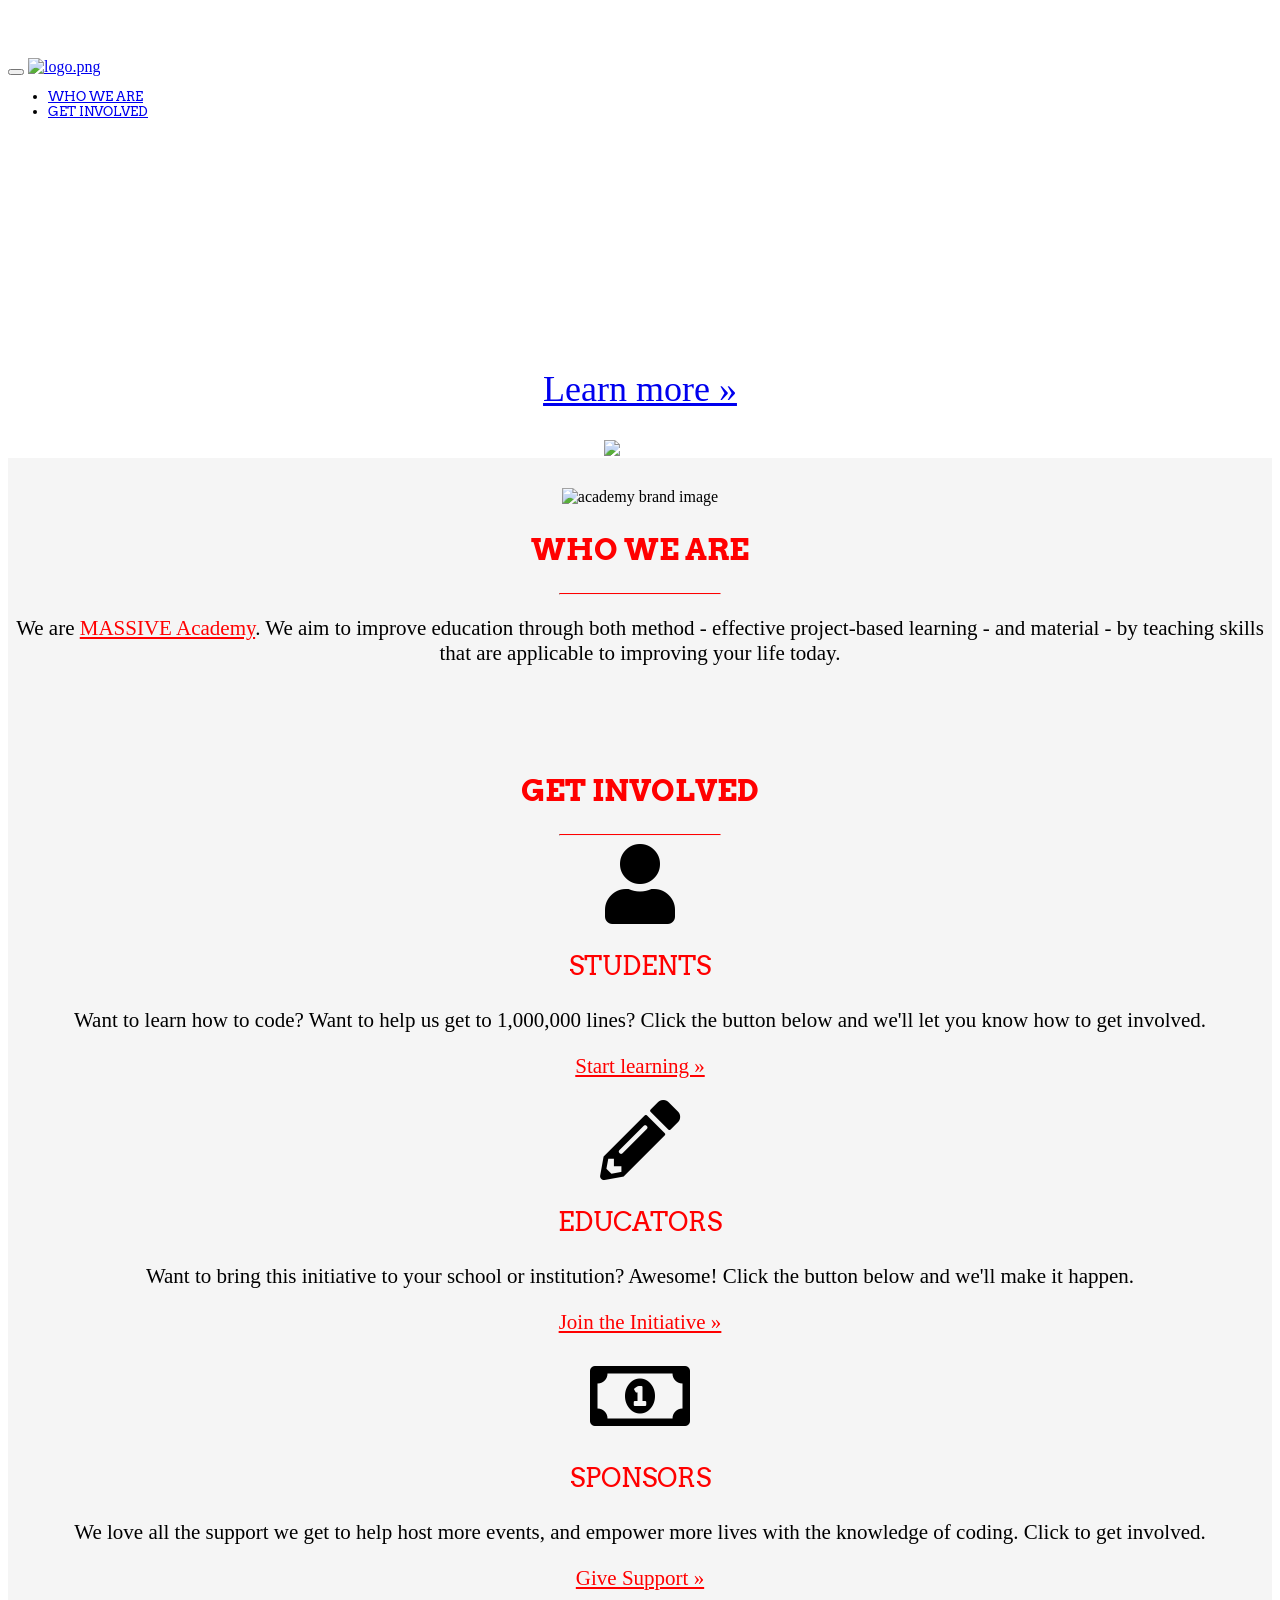
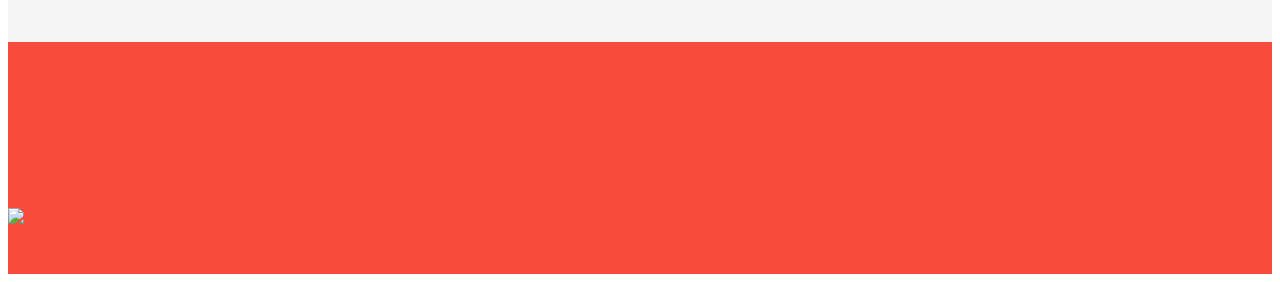
==== commit 4eb9f31d: "million lines" ====
--- a/index.html
+++ b/index.html
@@ -1,343 +1,131 @@
-<!DOCTYPE html PUBLIC "-//W3C//DTD XHTML 1.0 Transitional//EN" "http://www.w3.org/TR/xhtml1/DTD/xhtml1-transitional.dtd">
-<html xmlns="http://www.w3.org/1999/xhtml">
-<head>
-<meta http-equiv="Content-Type" content="text/html; charset=iso-8859-1" />
-<title>index</title>
+<!DOCTYPE html>
+<html lang="en">
+  <head>
+    <meta charset="utf-8">
+    <meta http-equiv="X-UA-Compatible" content="IE=edge">
+    <meta name="viewport" content="width=device-width, initial-scale=1">
+    <!-- The above 3 meta tags *must* come first in the head; any other head content must come *after* these tags -->
+    <meta name="description" content="">
+    <meta name="author" content="">
+    <link rel="icon" href="../../favicon.ico">
 
-<!-- Start WOWSlider.com HEAD section -->
-	<link rel="stylesheet" type="text/css" href="engine1/style.css" />
-	<script type="text/javascript" src="engine1/jquery.js"></script>
-	<!-- End WOWSlider.com HEAD section -->
-	
-<style type="text/css">
-body{margin:0px; padding:0px;}
-.full-layout{width:100%; height:auto; background:#FFFFFF; float:left;}
-.wrapper{width:1024px; height:auto; background:#fff; float:left; margin:auto;}
-.header{width:1024px; height:100px; background:#131313; float:left;}
-.logo{width:420px; height:64px; float:left; background:url(images/logo.png); margin-top:36px; margin-left:18px;}
-.menu{width:1024px; height:80px; background:#FDFDFD; float:left; text-align:center;}
-.menu ul{text-decoration:none;  padding-left:0px; margin-left:0px; margin:0px; margin-left:2px; }
-.menu ul li{text-decoration:none; list-style:none; float:left;  text-align:center;}
-.menu ul li a{display:block; text-decoration:none; font-size:15px; font-weight:800; font-family:Verdana, Arial, Helvetica, sans-serif; color:#000000; height:70px; padding:5px 39px; line-height:70px;}
-.menu ul li a:hover{display:block; text-decoration:none; font-size:15px; font-weight:800; font-family:Verdana, Arial, Helvetica, sans-serif; color:#629850; height:70px; padding:5px 39px; line-height:70px; background-color:#F7F7F7; }
-.menu ul li a.active{display:block; text-decoration:none; font-size:15px; font-weight:800; font-family:Verdana, Arial, Helvetica, sans-serif; color:#629850; height:70px; padding:5px 39px; line-height:70px; background-color:#F7F7F7; }
-.li{width:1px; height:80px; background-color:#E2E2E2; float:left; margin:0px; padding:0px;}
-.banner1{width:1024px; height:auto; float:left; background-color:#3F3F3F; margin-top:2px;}
-.in-banner1{width:970px; height:310px; float:left; background-color:#00CCFF; margin:10px 27px;}
-.jquery{width:682px; height:310px; float:left; background-color:#FFFFFF;}
-.form-in-jquery{width:288px; height:310px; float:left; background-color:#000;}
-.li-in-form-jquery{width:190px; height:1px; float:left; background-color:#FFFFFF; margin-left:25px; list-style:none;}
-.banner2{width:900px; height:265px; float:left; margin-top:6px; margin-left:57px;}
-.1st-banner2{width:200px; height:200px; float:left; background-color:#CCFF99;}
-.in1-banner2{width:193px; height:220px; float:left; margin-top:3px; margin-left:2px;}
-.in2-banner2{width:193px; height:220px; float:left;  margin-top:3px; margin-left:19px;}
-.2nd-banner2{width:200px; height:200px; float:left; background-color:#00CCFF;}
-.read-more{width:88px; height:25px;  float:left; margin-left:2px; margin-top:10px; border-radius:6px; text-align:center; background-color:#87A310; font-size:14px; color:#FFFFFF; font-family:Verdana, Arial, Helvetica, sans-serif;}
-.read-more:hover{width:88px; height:25px;  float:left; margin-left:2px; margin-top:10px; border-radius:6px; text-align:center; background-color:#8BA80E; font-size:14px; color:#FFFFFF; font-family:Verdana, Arial, Helvetica, sans-serif;}
-.read-more1{width:88px; height:25px;  float:left; margin-left:2px; margin-top:49px; border-radius:6px; text-align:center; background-color:#87A310; font-size:14px; color:#FFFFFF; font-family:Verdana, Arial, Helvetica, sans-serif;}
-.read-more1:hover{width:88px; height:25px;  float:left; margin-left:2px; margin-top:49px; border-radius:6px; text-align:center; background-color:#8BA80E; font-size:14px; color:#FFFFFF; font-family:Verdana, Arial, Helvetica, sans-serif;}
-.banner3{width:1024px; height:auto; float:left; background-color:#000;}
-.in-banner3{width:900px; height:380px; float:left;  margin-top:28px; margin-left:57px;}
+    <title>One Million Lines Website</title>
 
-.read-more2{width:88px; height:25px;  float:left; margin-left:2px; margin-top:6px; border-radius:6px; text-align:center; background-color:#87A310; font-size:14px; color:#FFFFFF; font-family:Verdana, Arial, Helvetica, sans-serif;}
-.read-more2:hover{width:88px; height:25px;  float:left; margin-left:2px; margin-top:6px; border-radius:6px; text-align:center; background-color:#8BA80E; font-size:14px; color:#FFFFFF; font-family:Verdana, Arial, Helvetica, sans-serif;}
-.in-recent{width:220px; height:100px; float:left;  margin-top:15px;}
+    <!-- Bootstrap core CSS -->
+    <link href="css/bootstrap.min.css" rel="stylesheet">
+
+    <!-- IE10 viewport hack for Surface/desktop Windows 8 bug -->
+    <link href="../../assets/css/ie10-viewport-bug-workaround.css" rel="stylesheet">
+
+    <!-- Custom styles for this template -->
+    <link href="css/custom.css" rel="stylesheet">
+
+    <!-- Just for debugging purposes. Don't actually copy these 2 lines! -->
+    <!--[if lt IE 9]><script src="../../assets/js/ie8-responsive-file-warning.js"></script><![endif]-->
+    <script src="../../assets/js/ie-emulation-modes-warning.js"></script>
+
+    <!-- this is google arvo fonts & font-awsome icons-->
+    <link href="https://fonts.googleapis.com/css?family=Arvo" rel="stylesheet">
+    <link rel="stylesheet" href="https://use.fontawesome.com/releases/v5.5.0/css/all.css" integrity="sha384-B4dIYHKNBt8Bc12p+WXckhzcICo0wtJAoU8YZTY5qE0Id1GSseTk6S+L3BlXeVIU" crossorigin="anonymous">
+
+    <!-- HTML5 shim and Respond.js for IE8 support of HTML5 elements and media queries -->
+    <!--[if lt IE 9]>
+      <script src="https://oss.maxcdn.com/html5shiv/3.7.3/html5shiv.min.js"></script>
+      <script src="https://oss.maxcdn.com/respond/1.4.2/respond.min.js"></script>
+    <![endif]-->
+  </head>
+
+  <body>
+
+    <nav class="navbar navbar-inverse navbar-fixed-top">
+      <div class="container">
+        <div class="navbar-header">
+          <button type="button" class="navbar-toggle collapsed" data-toggle="collapse" data-target="#navbar" aria-expanded="false" aria-controls="navbar">
+            <span class="sr-only">Toggle navigation</span>
+            <span class="icon-bar"></span>
+            <span class="icon-bar"></span>
+            <span class="icon-bar"></span>
+          </button>
+          <a class="navbar-brand" href="#"><img src="images/top_logo.png" title="logo" alt="logo.png"></a>
+        </div>
+        <div id="navbar" class="collapse navbar-collapse">
+          <ul class="nav navbar-nav navbar-right">
+            <li><a href="#who">WHO WE ARE</a></li>
+            <li><a href="#get-involved">GET INVOLVED</a></li>
+          </ul>
+        </div><!--/.nav-collapse -->
+      </div> <!-- container -->
+    </nav>
+
+    <!-- Main jumbotron for a primary marketing message or call to action -->
+    <div class="jumbotron">
+      <div class="container">
+         <h1>Our goal is to inspire <br>Tallahassee to write 1,000,000<br> lines of code_</h1>
+         <p>All over the country people are taking the <strong>HOUR OF CODE</strong> challenge issued by <strong>CODE.org</strong>. Millions of lines of code are being written. In the capital of Florida, Tallahassee, the community is taking the challenge and our goal is to write 1,000,000 lines of code_</p>
+        <p><a class="btn btn-danger btn-lg" href="#" role="button" >Learn more &raquo;</a></p>
+        <img src="images/code.png" title="logo" alt="logo.png">
+
+      </div>
+    </div>
+
+    <div id="who">
+      <div class="container homepage">
+
+        <img src="images/academy_brand_med.png" alt="academy brand image" title="academy_brand_image">
+        <h2>Who We Are</h2>
+        <hr>
+        <p>We are <span style="color: red"><a href="#" target="_blank">MASSIVE Academy</a></span>. We aim to improve education through both method - effective project-based learning - and material - by teaching skills that are applicable to improving your life today.</p>
+
+      </div>
+    </div>  <!-- /who -->
+
+    <div id="get-involved">
+      <div class="container homepage">
+        <!-- Example row of columns -->
+        <h2>Get Involved</h2>
+        <hr>
+
+        <div class="row">
+          <div class="col-md-4">
+
+            <i class="fas fa-user fa-5x"></i>
+
+            <h3>Students</h3>
+            <p>Want to learn how to code? Want to help us get to 1,000,000 lines? Click the button below and we'll let you know how to get involved. </p>
+            <p><a class="btn btn-default" href="#" role="button">Start learning &raquo;</a></p>
+          </div>
+          <div class="col-md-4">
+            <i class="fas fa-pencil-alt fa-5x"></i>
+            <h3>Educators</h3>
+            <p>Want to bring this initiative to your school or institution? Awesome! Click the button below and we'll make it happen.</p>
+            <p><a class="btn btn-default" href="#" role="button">Join the Initiative &raquo;</a></p>
+          </div>
+          <div class="col-md-4">
+            <i class="far fa-money-bill-alt fa-5x"></i>
+            <h3>Sponsors</h3>
+            <p>We love all the support we get to help host more events, and empower more lives with the knowledge of coding. Click to get involved.</p>
+            <p><a class="btn btn-default" href="#" role="button">Give Support &raquo;</a></p>
+          </div>
+        </div>
+      </div> <!-- /container -->
+    </div> <!-- /get-involved -->
+      
+
+      <footer>
+        <div class="container">
+        <p><img src="images/one_million_bottom_brand.png"></p>
+        </div>
+      </footer>
+    
 
 
-.footer{width:1024px; height:90px; background-color:#F7F7F7; float:left;}
-.in1-footer{width:200px; height:75px;  float:left; margin-left:31px; margin-top:14px;}
-.in2-footer{width:320px; height:75px; float:right; margin-right:65px; margin-top:5px; line-height:75px;}
-
-
-
-</style>
-</head>
-
-<body>
-
-<div class="full-layout">
-<div class="wrapper">
-<div class="header">
-<div class="logo"></div><!--end logo-->
-<div style="width:98px; height:30px; float:right; margin-right:40px; margin-top:40px;">
-<a href="#"><img src="images/fcd icon.png" width="27" height="27" style="float:left;" /></a>
-<a href="#"><img src="images/twitterround.png" width="27" height="27" style="float:left; margin-left:7px;" /></a>
-<a href="#"><img src="images/youtube-round.png" width="25" height="25" style="float:left;  margin-left:7px;" /></a>
-</div>
-</div><!--end header-->
-<div class="menu">
-<ul>
-<li><a href="#"  class="active">Home</a></li>
-<li class="li">&nbsp;</li>
-<li><a href="buying.html">Buying Estate</a></li>
-<li class="li">&nbsp;</li>
-<li><a href="selling.html">Selling Estate</a></li>
-<li class="li">&nbsp;</li>
-<li><a href="renting.html">Renting Estate</a></li>
-<li class="li">&nbsp;</li>
-<li><a href="finance.html">Finance</a></li>
-<li class="li">&nbsp;</li>
-<li><a href="contact.html">Contact Us</a></li>
-</ul>
-
-
-</div><!--end menu-->
-<div class="banner1">
-<div class="in-banner1">
-<div class="jquery">
-
-<!-- Start WOWSlider.com BODY section -->
-	<div id="wowslider-container1">
-	<div class="ws_images"><ul>
-<li><img src="data1/images/5.jpg" alt="1" title="Villa neverland, 2006." id="wows1_0"/></li>
-<li><img src="data1/images/1.jpg" alt="1" title="1" id="wows1_1"/></li>
-<li><img src="data1/images/2.jpg" alt="2" title="2" id="wows1_2"/></li>
-<li><img src="data1/images/3.jpg" alt="3" title="3" id="wows1_3"/></li>
-<li><img src="data1/images/4.jpg" alt="4" title="4" id="wows1_4"/></li>
-</ul></div>
-<div class="ws_bullets"><div>
-<a href="#" title="5">1</a>
-<a href="#" title="1">2</a>
-<a href="#" title="2">3</a>
-<a href="#" title="3">4</a>
-<a href="#" title="4">5</a>
-</div></div>
-
-	<div class="ws_shadow"></div>
-	</div>
-	<script type="text/javascript" src="engine1/wowslider.js"></script>
-	<script type="text/javascript" src="engine1/script.js"></script>
-	<!-- End WOWSlider.com BODY section -->
-
-</div>
-<div class="form-in-jquery">
-<h3 style="color:#FFFFFF; font-family:Arial, Helvetica, sans-serif; margin-bottom:2px; margin-left:25px;">Find your property</h3>
-<li class="li-in-form-jquery"></li>
-<p style="color:#FFFFFF; margin-bottom:2px; font-family:Arial, Helvetica, sans-serif; font-size:11px; margin-left:25px;">City & State, or zip:</p>
-<input type="text" style="margin-top:2px; margin-left:25px; height:14px; width:228px;" />
-
-<p style="color:#FFFFFF; margin-bottom:2px; font-family:Arial, Helvetica, sans-serif; font-size:11px; margin-left:25px; margin-top:3px;">Search area:</p>
-
-<select style="margin-top:2px; margin-left:25px; height:20px; width:230px;" >
-<option>none</option>
-<option>none</option>
-<option>none</option>
-</select>
-
-<table style="color:#FFFFFF; margin-bottom:2px; font-family:Arial, Helvetica, sans-serif; font-size:11px; margin-left:25px; margin-top:2px;">
-<tr><td>Price Range:</td><td></td><td></td><td></td><td>to:</td></tr>
-<tr><td>
-<select style="margin-top:1px; height:18px; width:104px; " >
-<option>none</option>
-<option>none</option>
-<option>none</option>
-</select>
-
-</td><td></td><td></td><td></td><td>
-
-<select style="margin-top:1px; height:18px; width:104px; " >
-<option>none</option>
-<option>none</option>
-<option>none</option>
-</select>
-
-</td></tr>
-
-<tr><td>Bedroom(s):</td><td></td><td></td><td></td><td>Bathroom(s):</td></tr>
-<tr><td>
-<select style="margin-top:1px; height:18px; width:104px; " >
-<option>none</option>
-<option>none</option>
-<option>none</option>
-</select>
-
-</td><td></td><td></td><td></td><td>
-
-<select style="margin-top:1px; height:18px; width:104px; " >
-<option>none</option>
-<option>none</option>
-<option>none</option>
-</select>
-
-</td></tr>
-</table>
-
-<p style="color:#FFFFFF; margin-bottom:2px; font-family:Arial, Helvetica, sans-serif; font-size:11px; margin-left:27px; margin-top:3px;">Radius:</p>
-<select style="margin-top:1px; height:18px; width:104px; margin-left:27px; float:left;" >
-<option>none</option>
-<option>none</option>
-<option>none</option>
-</select>
-<a href="#"><div style="width:104px; height:20px; float:left; font-family:Verdana, Arial, Helvetica, sans-serif; background-color:#87A312; color:#FFFFFF; border-radius:3px; margin-left:18px; text-align:center; font-size:14px;"><b>Proposals</b></div></a>
-
-<p style="color:#FFFFFF; font-family:Arial, Helvetica, sans-serif; font-size:11px; margin-left:27px; margin-top:32px; margin-bottom:0px;">Know exactly what you want?</p>
-<p style="color:#FFFFFF; font-family:Arial, Helvetica, sans-serif; font-size:11px;  margin:0px; margin-left:27px; margin-top:2px;">Try our<span style="font-family:Arial, Helvetica, sans-serif; font-size:12px; color:#738811; margin-left:2px;"><b><a href="#" style="color:#738811;">advanced search</a></b></span></p>
-
-
-</div><!--end form-in-jquery-->
-
-</div><!--end in-banner1-->
-
-<div class="banner2">
-
-<div style="width:625px; height:260px; float:left;">
-<h2 style="color:#8BA80E; font-family:Verdana, Arial, Helvetica, sans-serif; margin:0px;">Buyers.Sellers.Proprietors.Agents</h2>
-
-<div class="in1-banner2">
-<div style="width:55px; height:46px; float:left; background:url(images/selling.png); margin-top:2px; margin-left:2px;"></div>
-
-<h2 style="color:#FFFFFF; font:Arial, Helvetica, sans-serif; margin:0px; margin-left:70px; margin-top:10px;">Selling</h2>
-<p style="color:#FFFFFF; font-family:Verdana, Arial, Helvetica, sans-serif; margin:0px; margin-top:25px;">Welcome one of <a href="#" style="color:#8BA80E; font-family:Verdana, Arial, Helvetica, sans-serif"><span><b>free website templates.</b></span></a></p>
-<p style="color:#CFCFCF; font-family:Arial, Helvetica, sans-serif; margin:0px; margin-top:5px; font-weight:600;">Created by templatemonster.com team, optimized for 1024*768 px</p>
-
-<a href="#"><div class="read-more"><h5 style="margin:0px; margin-top:5px;">Read more</h5></div></a>
-
-</div><!--end in1-banner2-->
-<div class="in2-banner2">
-
-<div style="width:55px; height:46px; float:left; background:url(images/investing.png); margin-top:2px; margin-left:2px;"></div>
-
-<h2 style="color:#FFFFFF; font:Arial, Helvetica, sans-serif; margin:0px; margin-left:70px; margin-top:10px;">Selling</h2>
-<p style="color:#8BA80E; font-family:Verdana, Arial, Helvetica, sans-serif; margin:0px; margin-top:25px;">free website templates for <a href="#" style="color:#8BA80E; font-family:Verdana, Arial, Helvetica, sans-serif; font-size:14px;"><span><b>Real estate business</b></span></a></p>
-<p style="color:#CFCFCF; font-family:Arial, Helvetica, sans-serif; margin:0px; margin-top:5px; font-weight:600;">Goes with PSD source files and without them.</p>
-
-<a href="#"><div class="read-more1"><h5 style="margin:0px; margin-top:5px;">Read more</h5></div></a>
-
-
-</div><!--end in2-banner2-->
-
-<div class="in2-banner2">
-
-<div style="width:55px; height:46px; float:left; background:url(images/selling.png); margin-top:2px; margin-left:2px;"></div>
-
-<h2 style="color:#FFFFFF; font:Arial, Helvetica, sans-serif; margin:0px; margin-left:70px; margin-top:10px;">Selling</h2>
-<h4 style="margin:0px; margin-top:24px; color:#8BA80E; font-family:Verdana, Arial, Helvetica, sans-serif;"><b>Template has several pages.</b></h4>
-<p style="color:#fff; font-family:Arial, Helvetica, sans-serif; margin:0px; margin-top:5px; font-weight:600;"><u>main,</u>&nbsp;<u>buying,</u>&nbsp;<u>selling</u><br /><u>renting</u>&nbsp;<u>finance</u>&nbsp;<u>contacts</u><br /><span style="color:#CCCCCC;">(note that contacts form-doesn't work)</span></p>
-
-<a href="#"><div class="read-more"><h5 style="margin:0px; margin-top:5px;">Read more</h5></div></a>
-
-</div><!--end in2-banner2-->
-
-</div><!--end 1st-banner2-->
-
-<div style="width:220px; height:260px; float:left; margin-left:50px;">
-<h2 style="color:#FFFFFF; font-family:Verdana, Arial, Helvetica, sans-serif; margin:0px;">Special offers</h2>
-<ul type="disc" style="color:#8BA80E;">
-<a href="#" style="color:#8BA80E;"><b><li style="margin-top:15px;">Home lone offers</li></b></a>
-<a href="#" style="color:#8BA80E;"><b><li style="margin-top:8px;">Free calculators</li></b></a>
-<a href="#" style="color:#8BA80E;"><b><li style="margin-top:8px;">Free loan tools</li></b></a>
-<a href="#" style="color:#8BA80E;"><b><li style="margin-top:8px;">Value your home</li></b></a>
-<a href="#" style="color:#8BA80E;"><b><li style="margin-top:8px;">Recently soid properties</li></b></a>
-<a href="#" style="color:#8BA80E;"><b><li style="margin-top:8px;">Suburb statistics</li></b></a>
-<a href="#" style="color:#8BA80E;"><b><li style="margin-top:8px;">Compare property prices</li></b></a>
-
-</ul>
-
-</div>
-</div><!--end banner2-->
-
-</div><!--end banner1-->
-
-<div class="banner3">
-<div class="in-banner3">
-
-<div style="width:625px; height:370px; float:left;">
-
-<h2 style="color:#8BA80E; font-family:Verdana, Arial, Helvetica, sans-serif; margin:0px;">Remodeling Rooms</h2>
-<div style="width:625px; height:150px;  float:left; margin-top:20px;">
-<div style="width:181px; height:125px; background:url(images/remodeling-img1.png); float:left;"></div>
-<div style="width:413px; height:149px;  float:left;  margin-left:27px;">
-<p style="color:#FFFFFF; font-family:Arial, Helvetica, sans-serif; margin:0px;"><b>2006,3 baths,6 beds,building size:5000 sq. ft.<br />
-Price:<span style="color:#8BA80E; font-family:Arial, Helvetica, sans-serif; margin:0px;">$600 000</span></b></p>
-
-<p style="color:#C3C3C3; font-family:Arial, Helvetica, sans-serif; margin:0px; margin-top:3px;"><b>Goes with PSD source files and without them.Goes with PSD source files and without them.Goes with PSD source files and without them.</b></p>
-
-<a href="#"><div class="read-more2"><h5 style="margin:0px; margin-top:5px;">Read more</h5></div></a>
-</div>
-
-</div>
-
-
-<div style="width:625px; height:150px;  float:left; margin-top:20px;">
-<div style="width:181px; height:125px; background:url(images/remodeling-img2.png); float:left;"></div>
-<div style="width:413px; height:149px;  float:left;  margin-left:27px;">
-
-<p style="color:#FFFFFF; font-family:Arial, Helvetica, sans-serif; margin:0px;"><b>2006,3 baths,6 beds,building size:5000 sq. ft.<br />
-Price:<span style="color:#8BA80E; font-family:Arial, Helvetica, sans-serif; margin:0px;">$600 000</span></b></p>
-
-<p style="color:#C3C3C3; font-family:Arial, Helvetica, sans-serif;  margin:0px; margin-top:3px;"><b>Goes with PSD source files and without them.Goes with PSD source files and without them.Goes with PSD source files and without them.</b></p>
-
-<a href="#"><div class="read-more2"><h5 style="margin:0px; margin-top:5px;">Read more</h5></div></a>
-
-</div>
-
-</div>
-
-
-</div>
-
-
-<div style="width:220px; height:370px; float:left;  margin-left:50px;">
-
-<h2 style="color:#FFFFFF; font-family:Verdana, Arial, Helvetica, sans-serif; margin:0px;">Recent News</h2>
-<div class="in-recent">
-
-<div style="width:50px; height:50px; background:url(images/28-may.png); float:left; margin-top:2px; margin-left:1px;"></div>
-<div style="width:155px; height:100px;  float:left; margin-left:12px;">
-
-<p style="color:#C3C3C3; font-family:Arial, Helvetica, sans-serif;  margin:0px; margin-top:1px;"><b><a href="#" style="color:#FFFFFF;">Goes with PSD</a> source files and without them.Goes with PSD.</b></p>
-
-</div>
-
-</div><!--end in-recent-->
-<div class="in-recent">
-
-<div style="width:50px; height:50px; background:url(images/25-may.png); float:left; margin-top:2px; margin-left:1px;"></div>
-<div style="width:155px; height:100px; float:left; margin-left:12px;">
-
-<p style="color:#C3C3C3; font-family:Arial, Helvetica, sans-serif;  margin:0px; margin-top:1px;"><b><a href="#" style="color:#FFFFFF;">Goes with PSD</a> source files and without them.Goes with PSD.</b></p>
-
-</div>
-
-</div><!--end in-recent-->
-<div class="in-recent">
-
-<div style="width:50px; height:50px; background:url(images/22-may.png); float:left; margin-top:2px; margin-left:1px;"></div>
-<div style="width:155px; height:100px;  float:left; margin-left:12px;">
-
-<p style="color:#C3C3C3; font-family:Arial, Helvetica, sans-serif;  margin:0px; margin-top:1px;"><b><a href="#" style="color:#FFFFFF;">Goes with PSD</a> source files and without them.Goes with PSD.</b></p>
-
-</div>
-
-</div><!--end in-recent-->
-
-</div>
-</div><!--end in-banner3-->
-
-</div><!--end banner3-->
-
-<div class="footer">
-
-<div class="in1-footer"></div><!--end in1-footer-->
-<div class="in2-footer">
-<p style="margin:0px; font-family:Arial, Helvetica, sans-serif; color:#90AF0C; font-size:24px;"><b>Call Center<b>: &nbsp;</b></b><span style="color:#000000;">1-000-898-9984</span></p>
-
-</div><!--end in2-footer-->
-
-</div><!--end footer-->
-
-
-
-
-</div><!--end wrapper-->
-
-</div><!--end full-layout-->
-
-
-
-
-
-
-
-</body>
+    <!-- Bootstrap core JavaScript
+    ================================================== -->
+    <!-- Placed at the end of the document so the pages load faster -->
+    <script src="https://ajax.googleapis.com/ajax/libs/jquery/1.12.4/jquery.min.js"></script>
+    <script>window.jQuery || document.write('<script src="../../assets/js/vendor/jquery.min.js"><\/script>')</script>
+    <script src="js/bootstrap.min.js"></script>
+    <!-- IE10 viewport hack for Surface/desktop Windows 8 bug -->
+    <script src="../../assets/js/ie10-viewport-bug-workaround.js"></script>
+  </body>
 </html>
--- a/css/custom.css
+++ b/css/custom.css
@@ -0,0 +1,131 @@
+/* Move down content because we have a fixed navbar that is 50px tall */
+body {
+  padding-top: 50px;
+  
+}
+.jumbotron{
+
+  text-align: center;
+  background-image: url(../images/bg.jpg);
+  color: white;
+ 
+}
+.btn-lg{
+
+	font-size: 36px;
+}
+ul.nav, .jumbotron h1{
+
+	font-family: 'Arvo', courier, serif;
+}
+ul.nav{
+
+	font-size: 13px;
+}
+footer{
+	background-color: #f74c3c;
+    padding-top: 150px;
+    padding-bottom: 30px;
+}
+#who {
+	background-color: #f5f5f5;
+}
+#get-involved{
+	background-color: #f5f5f5;
+}
+.jumbotron h1{
+
+  margin-top: 0px;
+  margin-bottom: 50px;
+}
+.jumbotron p{
+
+	margin-bottom: 30px;
+	font-weight: 100;
+	padding: 0px 50px;
+}
+.homepage{
+
+	text-align: center;
+	padding-bottom: 30px;
+	padding-top: 30px;
+	
+
+}
+.homepage p {
+
+	font-size: 21px;
+	font-weight: 300;
+
+}
+.homepage h2,h3{
+
+	color: red;
+	font-family: 'Arvo',courier,serif;
+	text-transform: uppercase;
+}
+.homepage h2{
+
+	font-size: 30px;
+
+}
+.homepage h3{
+
+	font-size: 26px;
+	font-weight: 100;
+	
+}
+
+.homepage a{
+
+	color: red;
+}
+.homepage a:hover{
+
+	color: red;
+	transition: 0.5s;
+	text-decoration: none;
+	opacity: 0.7;
+}
+
+.homepage hr{
+
+	margin-top: 15px;
+	border-top: 1px solid red;
+	width: 160px;
+}
+
+@media (max-width: 1199px){
+
+.jumbotron h1 {
+
+	font-size: 56px;
+ margin-bottom: 30px;
+}
+
+.jumbotron p {
+
+ padding: 0px 30px;
+}
+}
+
+@media (max-width: 991px){
+
+.jumbotron h1 {
+
+ font-size: 44px;
+ margin-bottom: 20px;
+}
+
+.jumbotron p{
+
+ padding: 0px 10px;
+}
+
+#get-involved .col-md-4 {
+
+	padding-top: 20px;
+ padding-bottom: 20px;
+}
+
+}
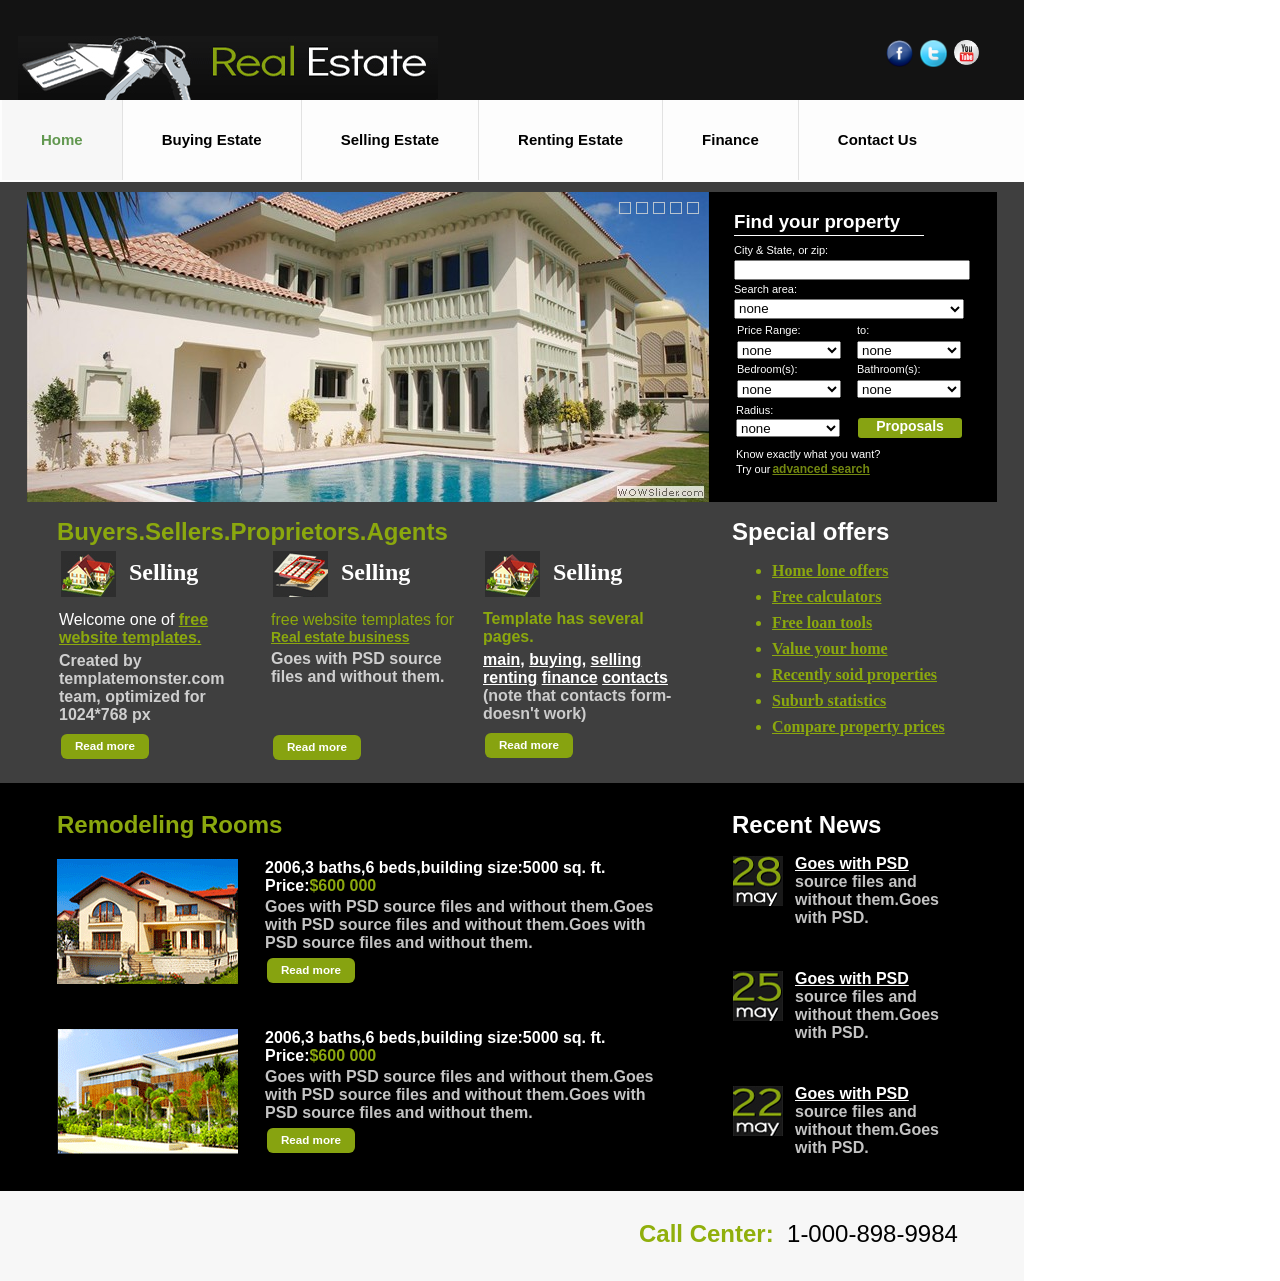
==== commit a56a9821: "real estate" ====
--- a/index.html
+++ b/index.html
@@ -1,131 +1,343 @@
-<!DOCTYPE html>
-<html lang="en">
-  <head>
-    <meta charset="utf-8">
-    <meta http-equiv="X-UA-Compatible" content="IE=edge">
-    <meta name="viewport" content="width=device-width, initial-scale=1">
-    <!-- The above 3 meta tags *must* come first in the head; any other head content must come *after* these tags -->
-    <meta name="description" content="">
-    <meta name="author" content="">
-    <link rel="icon" href="../../favicon.ico">
-
-    <title>One Million Lines Website</title>
-
-    <!-- Bootstrap core CSS -->
-    <link href="css/bootstrap.min.css" rel="stylesheet">
-
-    <!-- IE10 viewport hack for Surface/desktop Windows 8 bug -->
-    <link href="../../assets/css/ie10-viewport-bug-workaround.css" rel="stylesheet">
-
-    <!-- Custom styles for this template -->
-    <link href="css/custom.css" rel="stylesheet">
-
-    <!-- Just for debugging purposes. Don't actually copy these 2 lines! -->
-    <!--[if lt IE 9]><script src="../../assets/js/ie8-responsive-file-warning.js"></script><![endif]-->
-    <script src="../../assets/js/ie-emulation-modes-warning.js"></script>
-
-    <!-- this is google arvo fonts & font-awsome icons-->
-    <link href="https://fonts.googleapis.com/css?family=Arvo" rel="stylesheet">
-    <link rel="stylesheet" href="https://use.fontawesome.com/releases/v5.5.0/css/all.css" integrity="sha384-B4dIYHKNBt8Bc12p+WXckhzcICo0wtJAoU8YZTY5qE0Id1GSseTk6S+L3BlXeVIU" crossorigin="anonymous">
-
-    <!-- HTML5 shim and Respond.js for IE8 support of HTML5 elements and media queries -->
-    <!--[if lt IE 9]>
-      <script src="https://oss.maxcdn.com/html5shiv/3.7.3/html5shiv.min.js"></script>
-      <script src="https://oss.maxcdn.com/respond/1.4.2/respond.min.js"></script>
-    <![endif]-->
-  </head>
-
-  <body>
-
-    <nav class="navbar navbar-inverse navbar-fixed-top">
-      <div class="container">
-        <div class="navbar-header">
-          <button type="button" class="navbar-toggle collapsed" data-toggle="collapse" data-target="#navbar" aria-expanded="false" aria-controls="navbar">
-            <span class="sr-only">Toggle navigation</span>
-            <span class="icon-bar"></span>
-            <span class="icon-bar"></span>
-            <span class="icon-bar"></span>
-          </button>
-          <a class="navbar-brand" href="#"><img src="images/top_logo.png" title="logo" alt="logo.png"></a>
-        </div>
-        <div id="navbar" class="collapse navbar-collapse">
-          <ul class="nav navbar-nav navbar-right">
-            <li><a href="#who">WHO WE ARE</a></li>
-            <li><a href="#get-involved">GET INVOLVED</a></li>
-          </ul>
-        </div><!--/.nav-collapse -->
-      </div> <!-- container -->
-    </nav>
-
-    <!-- Main jumbotron for a primary marketing message or call to action -->
-    <div class="jumbotron">
-      <div class="container">
-         <h1>Our goal is to inspire <br>Tallahassee to write 1,000,000<br> lines of code_</h1>
-         <p>All over the country people are taking the <strong>HOUR OF CODE</strong> challenge issued by <strong>CODE.org</strong>. Millions of lines of code are being written. In the capital of Florida, Tallahassee, the community is taking the challenge and our goal is to write 1,000,000 lines of code_</p>
-        <p><a class="btn btn-danger btn-lg" href="#" role="button" >Learn more &raquo;</a></p>
-        <img src="images/code.png" title="logo" alt="logo.png">
-
-      </div>
-    </div>
-
-    <div id="who">
-      <div class="container homepage">
-
-        <img src="images/academy_brand_med.png" alt="academy brand image" title="academy_brand_image">
-        <h2>Who We Are</h2>
-        <hr>
-        <p>We are <span style="color: red"><a href="#" target="_blank">MASSIVE Academy</a></span>. We aim to improve education through both method - effective project-based learning - and material - by teaching skills that are applicable to improving your life today.</p>
-
-      </div>
-    </div>  <!-- /who -->
-
-    <div id="get-involved">
-      <div class="container homepage">
-        <!-- Example row of columns -->
-        <h2>Get Involved</h2>
-        <hr>
-
-        <div class="row">
-          <div class="col-md-4">
-
-            <i class="fas fa-user fa-5x"></i>
-
-            <h3>Students</h3>
-            <p>Want to learn how to code? Want to help us get to 1,000,000 lines? Click the button below and we'll let you know how to get involved. </p>
-            <p><a class="btn btn-default" href="#" role="button">Start learning &raquo;</a></p>
-          </div>
-          <div class="col-md-4">
-            <i class="fas fa-pencil-alt fa-5x"></i>
-            <h3>Educators</h3>
-            <p>Want to bring this initiative to your school or institution? Awesome! Click the button below and we'll make it happen.</p>
-            <p><a class="btn btn-default" href="#" role="button">Join the Initiative &raquo;</a></p>
-          </div>
-          <div class="col-md-4">
-            <i class="far fa-money-bill-alt fa-5x"></i>
-            <h3>Sponsors</h3>
-            <p>We love all the support we get to help host more events, and empower more lives with the knowledge of coding. Click to get involved.</p>
-            <p><a class="btn btn-default" href="#" role="button">Give Support &raquo;</a></p>
-          </div>
-        </div>
-      </div> <!-- /container -->
-    </div> <!-- /get-involved -->
-      
-
-      <footer>
-        <div class="container">
-        <p><img src="images/one_million_bottom_brand.png"></p>
-        </div>
-      </footer>
-    
-
-
-    <!-- Bootstrap core JavaScript
-    ================================================== -->
-    <!-- Placed at the end of the document so the pages load faster -->
-    <script src="https://ajax.googleapis.com/ajax/libs/jquery/1.12.4/jquery.min.js"></script>
-    <script>window.jQuery || document.write('<script src="../../assets/js/vendor/jquery.min.js"><\/script>')</script>
-    <script src="js/bootstrap.min.js"></script>
-    <!-- IE10 viewport hack for Surface/desktop Windows 8 bug -->
-    <script src="../../assets/js/ie10-viewport-bug-workaround.js"></script>
-  </body>
+<!DOCTYPE html PUBLIC "-//W3C//DTD XHTML 1.0 Transitional//EN" "http://www.w3.org/TR/xhtml1/DTD/xhtml1-transitional.dtd">
+<html xmlns="http://www.w3.org/1999/xhtml">
+<head>
+<meta http-equiv="Content-Type" content="text/html; charset=iso-8859-1" />
+<title>index</title>
+
+<!-- Start WOWSlider.com HEAD section -->
+	<link rel="stylesheet" type="text/css" href="engine1/style.css" />
+	<script type="text/javascript" src="engine1/jquery.js"></script>
+	<!-- End WOWSlider.com HEAD section -->
+	
+<style type="text/css">
+body{margin:0px; padding:0px;}
+.full-layout{width:100%; height:auto; background:#FFFFFF; float:left;}
+.wrapper{width:1024px; height:auto; background:#fff; float:left; margin:auto;}
+.header{width:1024px; height:100px; background:#131313; float:left;}
+.logo{width:420px; height:64px; float:left; background:url(images/logo.png); margin-top:36px; margin-left:18px;}
+.menu{width:1024px; height:80px; background:#FDFDFD; float:left; text-align:center;}
+.menu ul{text-decoration:none;  padding-left:0px; margin-left:0px; margin:0px; margin-left:2px; }
+.menu ul li{text-decoration:none; list-style:none; float:left;  text-align:center;}
+.menu ul li a{display:block; text-decoration:none; font-size:15px; font-weight:800; font-family:Verdana, Arial, Helvetica, sans-serif; color:#000000; height:70px; padding:5px 39px; line-height:70px;}
+.menu ul li a:hover{display:block; text-decoration:none; font-size:15px; font-weight:800; font-family:Verdana, Arial, Helvetica, sans-serif; color:#629850; height:70px; padding:5px 39px; line-height:70px; background-color:#F7F7F7; }
+.menu ul li a.active{display:block; text-decoration:none; font-size:15px; font-weight:800; font-family:Verdana, Arial, Helvetica, sans-serif; color:#629850; height:70px; padding:5px 39px; line-height:70px; background-color:#F7F7F7; }
+.li{width:1px; height:80px; background-color:#E2E2E2; float:left; margin:0px; padding:0px;}
+.banner1{width:1024px; height:auto; float:left; background-color:#3F3F3F; margin-top:2px;}
+.in-banner1{width:970px; height:310px; float:left; background-color:#00CCFF; margin:10px 27px;}
+.jquery{width:682px; height:310px; float:left; background-color:#FFFFFF;}
+.form-in-jquery{width:288px; height:310px; float:left; background-color:#000;}
+.li-in-form-jquery{width:190px; height:1px; float:left; background-color:#FFFFFF; margin-left:25px; list-style:none;}
+.banner2{width:900px; height:265px; float:left; margin-top:6px; margin-left:57px;}
+.1st-banner2{width:200px; height:200px; float:left; background-color:#CCFF99;}
+.in1-banner2{width:193px; height:220px; float:left; margin-top:3px; margin-left:2px;}
+.in2-banner2{width:193px; height:220px; float:left;  margin-top:3px; margin-left:19px;}
+.2nd-banner2{width:200px; height:200px; float:left; background-color:#00CCFF;}
+.read-more{width:88px; height:25px;  float:left; margin-left:2px; margin-top:10px; border-radius:6px; text-align:center; background-color:#87A310; font-size:14px; color:#FFFFFF; font-family:Verdana, Arial, Helvetica, sans-serif;}
+.read-more:hover{width:88px; height:25px;  float:left; margin-left:2px; margin-top:10px; border-radius:6px; text-align:center; background-color:#8BA80E; font-size:14px; color:#FFFFFF; font-family:Verdana, Arial, Helvetica, sans-serif;}
+.read-more1{width:88px; height:25px;  float:left; margin-left:2px; margin-top:49px; border-radius:6px; text-align:center; background-color:#87A310; font-size:14px; color:#FFFFFF; font-family:Verdana, Arial, Helvetica, sans-serif;}
+.read-more1:hover{width:88px; height:25px;  float:left; margin-left:2px; margin-top:49px; border-radius:6px; text-align:center; background-color:#8BA80E; font-size:14px; color:#FFFFFF; font-family:Verdana, Arial, Helvetica, sans-serif;}
+.banner3{width:1024px; height:auto; float:left; background-color:#000;}
+.in-banner3{width:900px; height:380px; float:left;  margin-top:28px; margin-left:57px;}
+
+.read-more2{width:88px; height:25px;  float:left; margin-left:2px; margin-top:6px; border-radius:6px; text-align:center; background-color:#87A310; font-size:14px; color:#FFFFFF; font-family:Verdana, Arial, Helvetica, sans-serif;}
+.read-more2:hover{width:88px; height:25px;  float:left; margin-left:2px; margin-top:6px; border-radius:6px; text-align:center; background-color:#8BA80E; font-size:14px; color:#FFFFFF; font-family:Verdana, Arial, Helvetica, sans-serif;}
+.in-recent{width:220px; height:100px; float:left;  margin-top:15px;}
+
+
+.footer{width:1024px; height:90px; background-color:#F7F7F7; float:left;}
+.in1-footer{width:200px; height:75px;  float:left; margin-left:31px; margin-top:14px;}
+.in2-footer{width:320px; height:75px; float:right; margin-right:65px; margin-top:5px; line-height:75px;}
+
+
+
+</style>
+</head>
+
+<body>
+
+<div class="full-layout">
+<div class="wrapper">
+<div class="header">
+<div class="logo"></div><!--end logo-->
+<div style="width:98px; height:30px; float:right; margin-right:40px; margin-top:40px;">
+<a href="#"><img src="images/fcd icon.png" width="27" height="27" style="float:left;" /></a>
+<a href="#"><img src="images/twitterround.png" width="27" height="27" style="float:left; margin-left:7px;" /></a>
+<a href="#"><img src="images/youtube-round.png" width="25" height="25" style="float:left;  margin-left:7px;" /></a>
+</div>
+</div><!--end header-->
+<div class="menu">
+<ul>
+<li><a href="#"  class="active">Home</a></li>
+<li class="li">&nbsp;</li>
+<li><a href="buying.html">Buying Estate</a></li>
+<li class="li">&nbsp;</li>
+<li><a href="selling.html">Selling Estate</a></li>
+<li class="li">&nbsp;</li>
+<li><a href="renting.html">Renting Estate</a></li>
+<li class="li">&nbsp;</li>
+<li><a href="finance.html">Finance</a></li>
+<li class="li">&nbsp;</li>
+<li><a href="contact.html">Contact Us</a></li>
+</ul>
+
+
+</div><!--end menu-->
+<div class="banner1">
+<div class="in-banner1">
+<div class="jquery">
+
+<!-- Start WOWSlider.com BODY section -->
+	<div id="wowslider-container1">
+	<div class="ws_images"><ul>
+<li><img src="data1/images/5.jpg" alt="1" title="Villa neverland, 2006." id="wows1_0"/></li>
+<li><img src="data1/images/1.jpg" alt="1" title="1" id="wows1_1"/></li>
+<li><img src="data1/images/2.jpg" alt="2" title="2" id="wows1_2"/></li>
+<li><img src="data1/images/3.jpg" alt="3" title="3" id="wows1_3"/></li>
+<li><img src="data1/images/4.jpg" alt="4" title="4" id="wows1_4"/></li>
+</ul></div>
+<div class="ws_bullets"><div>
+<a href="#" title="5">1</a>
+<a href="#" title="1">2</a>
+<a href="#" title="2">3</a>
+<a href="#" title="3">4</a>
+<a href="#" title="4">5</a>
+</div></div>
+
+	<div class="ws_shadow"></div>
+	</div>
+	<script type="text/javascript" src="engine1/wowslider.js"></script>
+	<script type="text/javascript" src="engine1/script.js"></script>
+	<!-- End WOWSlider.com BODY section -->
+
+</div>
+<div class="form-in-jquery">
+<h3 style="color:#FFFFFF; font-family:Arial, Helvetica, sans-serif; margin-bottom:2px; margin-left:25px;">Find your property</h3>
+<li class="li-in-form-jquery"></li>
+<p style="color:#FFFFFF; margin-bottom:2px; font-family:Arial, Helvetica, sans-serif; font-size:11px; margin-left:25px;">City & State, or zip:</p>
+<input type="text" style="margin-top:2px; margin-left:25px; height:14px; width:228px;" />
+
+<p style="color:#FFFFFF; margin-bottom:2px; font-family:Arial, Helvetica, sans-serif; font-size:11px; margin-left:25px; margin-top:3px;">Search area:</p>
+
+<select style="margin-top:2px; margin-left:25px; height:20px; width:230px;" >
+<option>none</option>
+<option>none</option>
+<option>none</option>
+</select>
+
+<table style="color:#FFFFFF; margin-bottom:2px; font-family:Arial, Helvetica, sans-serif; font-size:11px; margin-left:25px; margin-top:2px;">
+<tr><td>Price Range:</td><td></td><td></td><td></td><td>to:</td></tr>
+<tr><td>
+<select style="margin-top:1px; height:18px; width:104px; " >
+<option>none</option>
+<option>none</option>
+<option>none</option>
+</select>
+
+</td><td></td><td></td><td></td><td>
+
+<select style="margin-top:1px; height:18px; width:104px; " >
+<option>none</option>
+<option>none</option>
+<option>none</option>
+</select>
+
+</td></tr>
+
+<tr><td>Bedroom(s):</td><td></td><td></td><td></td><td>Bathroom(s):</td></tr>
+<tr><td>
+<select style="margin-top:1px; height:18px; width:104px; " >
+<option>none</option>
+<option>none</option>
+<option>none</option>
+</select>
+
+</td><td></td><td></td><td></td><td>
+
+<select style="margin-top:1px; height:18px; width:104px; " >
+<option>none</option>
+<option>none</option>
+<option>none</option>
+</select>
+
+</td></tr>
+</table>
+
+<p style="color:#FFFFFF; margin-bottom:2px; font-family:Arial, Helvetica, sans-serif; font-size:11px; margin-left:27px; margin-top:3px;">Radius:</p>
+<select style="margin-top:1px; height:18px; width:104px; margin-left:27px; float:left;" >
+<option>none</option>
+<option>none</option>
+<option>none</option>
+</select>
+<a href="#"><div style="width:104px; height:20px; float:left; font-family:Verdana, Arial, Helvetica, sans-serif; background-color:#87A312; color:#FFFFFF; border-radius:3px; margin-left:18px; text-align:center; font-size:14px;"><b>Proposals</b></div></a>
+
+<p style="color:#FFFFFF; font-family:Arial, Helvetica, sans-serif; font-size:11px; margin-left:27px; margin-top:32px; margin-bottom:0px;">Know exactly what you want?</p>
+<p style="color:#FFFFFF; font-family:Arial, Helvetica, sans-serif; font-size:11px;  margin:0px; margin-left:27px; margin-top:2px;">Try our<span style="font-family:Arial, Helvetica, sans-serif; font-size:12px; color:#738811; margin-left:2px;"><b><a href="#" style="color:#738811;">advanced search</a></b></span></p>
+
+
+</div><!--end form-in-jquery-->
+
+</div><!--end in-banner1-->
+
+<div class="banner2">
+
+<div style="width:625px; height:260px; float:left;">
+<h2 style="color:#8BA80E; font-family:Verdana, Arial, Helvetica, sans-serif; margin:0px;">Buyers.Sellers.Proprietors.Agents</h2>
+
+<div class="in1-banner2">
+<div style="width:55px; height:46px; float:left; background:url(images/selling.png); margin-top:2px; margin-left:2px;"></div>
+
+<h2 style="color:#FFFFFF; font:Arial, Helvetica, sans-serif; margin:0px; margin-left:70px; margin-top:10px;">Selling</h2>
+<p style="color:#FFFFFF; font-family:Verdana, Arial, Helvetica, sans-serif; margin:0px; margin-top:25px;">Welcome one of <a href="#" style="color:#8BA80E; font-family:Verdana, Arial, Helvetica, sans-serif"><span><b>free website templates.</b></span></a></p>
+<p style="color:#CFCFCF; font-family:Arial, Helvetica, sans-serif; margin:0px; margin-top:5px; font-weight:600;">Created by templatemonster.com team, optimized for 1024*768 px</p>
+
+<a href="#"><div class="read-more"><h5 style="margin:0px; margin-top:5px;">Read more</h5></div></a>
+
+</div><!--end in1-banner2-->
+<div class="in2-banner2">
+
+<div style="width:55px; height:46px; float:left; background:url(images/investing.png); margin-top:2px; margin-left:2px;"></div>
+
+<h2 style="color:#FFFFFF; font:Arial, Helvetica, sans-serif; margin:0px; margin-left:70px; margin-top:10px;">Selling</h2>
+<p style="color:#8BA80E; font-family:Verdana, Arial, Helvetica, sans-serif; margin:0px; margin-top:25px;">free website templates for <a href="#" style="color:#8BA80E; font-family:Verdana, Arial, Helvetica, sans-serif; font-size:14px;"><span><b>Real estate business</b></span></a></p>
+<p style="color:#CFCFCF; font-family:Arial, Helvetica, sans-serif; margin:0px; margin-top:5px; font-weight:600;">Goes with PSD source files and without them.</p>
+
+<a href="#"><div class="read-more1"><h5 style="margin:0px; margin-top:5px;">Read more</h5></div></a>
+
+
+</div><!--end in2-banner2-->
+
+<div class="in2-banner2">
+
+<div style="width:55px; height:46px; float:left; background:url(images/selling.png); margin-top:2px; margin-left:2px;"></div>
+
+<h2 style="color:#FFFFFF; font:Arial, Helvetica, sans-serif; margin:0px; margin-left:70px; margin-top:10px;">Selling</h2>
+<h4 style="margin:0px; margin-top:24px; color:#8BA80E; font-family:Verdana, Arial, Helvetica, sans-serif;"><b>Template has several pages.</b></h4>
+<p style="color:#fff; font-family:Arial, Helvetica, sans-serif; margin:0px; margin-top:5px; font-weight:600;"><u>main,</u>&nbsp;<u>buying,</u>&nbsp;<u>selling</u><br /><u>renting</u>&nbsp;<u>finance</u>&nbsp;<u>contacts</u><br /><span style="color:#CCCCCC;">(note that contacts form-doesn't work)</span></p>
+
+<a href="#"><div class="read-more"><h5 style="margin:0px; margin-top:5px;">Read more</h5></div></a>
+
+</div><!--end in2-banner2-->
+
+</div><!--end 1st-banner2-->
+
+<div style="width:220px; height:260px; float:left; margin-left:50px;">
+<h2 style="color:#FFFFFF; font-family:Verdana, Arial, Helvetica, sans-serif; margin:0px;">Special offers</h2>
+<ul type="disc" style="color:#8BA80E;">
+<a href="#" style="color:#8BA80E;"><b><li style="margin-top:15px;">Home lone offers</li></b></a>
+<a href="#" style="color:#8BA80E;"><b><li style="margin-top:8px;">Free calculators</li></b></a>
+<a href="#" style="color:#8BA80E;"><b><li style="margin-top:8px;">Free loan tools</li></b></a>
+<a href="#" style="color:#8BA80E;"><b><li style="margin-top:8px;">Value your home</li></b></a>
+<a href="#" style="color:#8BA80E;"><b><li style="margin-top:8px;">Recently soid properties</li></b></a>
+<a href="#" style="color:#8BA80E;"><b><li style="margin-top:8px;">Suburb statistics</li></b></a>
+<a href="#" style="color:#8BA80E;"><b><li style="margin-top:8px;">Compare property prices</li></b></a>
+
+</ul>
+
+</div>
+</div><!--end banner2-->
+
+</div><!--end banner1-->
+
+<div class="banner3">
+<div class="in-banner3">
+
+<div style="width:625px; height:370px; float:left;">
+
+<h2 style="color:#8BA80E; font-family:Verdana, Arial, Helvetica, sans-serif; margin:0px;">Remodeling Rooms</h2>
+<div style="width:625px; height:150px;  float:left; margin-top:20px;">
+<div style="width:181px; height:125px; background:url(images/remodeling-img1.png); float:left;"></div>
+<div style="width:413px; height:149px;  float:left;  margin-left:27px;">
+<p style="color:#FFFFFF; font-family:Arial, Helvetica, sans-serif; margin:0px;"><b>2006,3 baths,6 beds,building size:5000 sq. ft.<br />
+Price:<span style="color:#8BA80E; font-family:Arial, Helvetica, sans-serif; margin:0px;">$600 000</span></b></p>
+
+<p style="color:#C3C3C3; font-family:Arial, Helvetica, sans-serif; margin:0px; margin-top:3px;"><b>Goes with PSD source files and without them.Goes with PSD source files and without them.Goes with PSD source files and without them.</b></p>
+
+<a href="#"><div class="read-more2"><h5 style="margin:0px; margin-top:5px;">Read more</h5></div></a>
+</div>
+
+</div>
+
+
+<div style="width:625px; height:150px;  float:left; margin-top:20px;">
+<div style="width:181px; height:125px; background:url(images/remodeling-img2.png); float:left;"></div>
+<div style="width:413px; height:149px;  float:left;  margin-left:27px;">
+
+<p style="color:#FFFFFF; font-family:Arial, Helvetica, sans-serif; margin:0px;"><b>2006,3 baths,6 beds,building size:5000 sq. ft.<br />
+Price:<span style="color:#8BA80E; font-family:Arial, Helvetica, sans-serif; margin:0px;">$600 000</span></b></p>
+
+<p style="color:#C3C3C3; font-family:Arial, Helvetica, sans-serif;  margin:0px; margin-top:3px;"><b>Goes with PSD source files and without them.Goes with PSD source files and without them.Goes with PSD source files and without them.</b></p>
+
+<a href="#"><div class="read-more2"><h5 style="margin:0px; margin-top:5px;">Read more</h5></div></a>
+
+</div>
+
+</div>
+
+
+</div>
+
+
+<div style="width:220px; height:370px; float:left;  margin-left:50px;">
+
+<h2 style="color:#FFFFFF; font-family:Verdana, Arial, Helvetica, sans-serif; margin:0px;">Recent News</h2>
+<div class="in-recent">
+
+<div style="width:50px; height:50px; background:url(images/28-may.png); float:left; margin-top:2px; margin-left:1px;"></div>
+<div style="width:155px; height:100px;  float:left; margin-left:12px;">
+
+<p style="color:#C3C3C3; font-family:Arial, Helvetica, sans-serif;  margin:0px; margin-top:1px;"><b><a href="#" style="color:#FFFFFF;">Goes with PSD</a> source files and without them.Goes with PSD.</b></p>
+
+</div>
+
+</div><!--end in-recent-->
+<div class="in-recent">
+
+<div style="width:50px; height:50px; background:url(images/25-may.png); float:left; margin-top:2px; margin-left:1px;"></div>
+<div style="width:155px; height:100px; float:left; margin-left:12px;">
+
+<p style="color:#C3C3C3; font-family:Arial, Helvetica, sans-serif;  margin:0px; margin-top:1px;"><b><a href="#" style="color:#FFFFFF;">Goes with PSD</a> source files and without them.Goes with PSD.</b></p>
+
+</div>
+
+</div><!--end in-recent-->
+<div class="in-recent">
+
+<div style="width:50px; height:50px; background:url(images/22-may.png); float:left; margin-top:2px; margin-left:1px;"></div>
+<div style="width:155px; height:100px;  float:left; margin-left:12px;">
+
+<p style="color:#C3C3C3; font-family:Arial, Helvetica, sans-serif;  margin:0px; margin-top:1px;"><b><a href="#" style="color:#FFFFFF;">Goes with PSD</a> source files and without them.Goes with PSD.</b></p>
+
+</div>
+
+</div><!--end in-recent-->
+
+</div>
+</div><!--end in-banner3-->
+
+</div><!--end banner3-->
+
+<div class="footer">
+
+<div class="in1-footer"></div><!--end in1-footer-->
+<div class="in2-footer">
+<p style="margin:0px; font-family:Arial, Helvetica, sans-serif; color:#90AF0C; font-size:24px;"><b>Call Center<b>: &nbsp;</b></b><span style="color:#000000;">1-000-898-9984</span></p>
+
+</div><!--end in2-footer-->
+
+</div><!--end footer-->
+
+
+
+
+</div><!--end wrapper-->
+
+</div><!--end full-layout-->
+
+
+
+
+
+
+
+</body>
 </html>
--- a/engine1/style.css
+++ b/engine1/style.css
@@ -0,0 +1,158 @@
+/*
+ *	generated by WOW Slider 2.5
+ *	template Block
+ */
+
+#wowslider-container1 { 
+	zoom: 1; 
+	position: relative; 
+	max-width:682px;
+	margin:0 auto;
+	z-index:100;
+	border:none;
+	text-align:left; /* reset align=center */
+}
+* html #wowslider-container1{ width:682px }
+#wowslider-container1 ul{
+	position:relative;
+	width: 10000%; 
+	height:auto;
+	left:0;
+	list-style:none;
+	margin:0;
+	padding:0;
+	border-spacing:0;
+	overflow: visible;
+	/*table-layout:fixed;*/
+}
+#wowslider-container1 .ws_images ul li{
+	width:1%;
+	line-height:0; /*opera*/
+	float:left;
+	font-size:0;
+	padding:0 0 0 0 !important;
+	margin:0 0 0 0 !important;
+}
+
+#wowslider-container1 .ws_images{
+	position: relative;
+	left:0;
+	top:0;
+	width:100%;
+	height:100%;
+	overflow:hidden;
+}
+#wowslider-container1 .ws_images a{
+	width:100%;
+	display:block;
+	color:transparent;
+}
+#wowslider-container1 img{
+	max-width: none !important;
+}
+#wowslider-container1 .ws_images img{
+	width:100%;
+	border:none 0;
+	max-width: none;
+}
+#wowslider-container1 a{ 
+	text-decoration: none; 
+	outline: none; 
+	border: none; 
+}
+
+#wowslider-container1  .ws_bullets { 
+	font-size: 0px; 
+	float: left;
+	position:absolute;
+	z-index:70;
+}
+#wowslider-container1  .ws_bullets div{
+	position:relative;
+	float:left;
+}
+#wowslider-container1  a.wsl{
+	display:none;
+}
+
+#wowslider-container1 .ws_bullets { 
+	padding: 10px; 
+}
+#wowslider-container1 .ws_bullets a { 
+	margin-left: 5px; 
+	height: 10px; 
+	width: 10px; 
+	float: left; 
+	border: 1px solid #B8C4CF; 
+	color: transparent; 
+	text-indent: 0px; 
+	background-image:url("data:image/gif;base64,");
+	position:relative;
+}
+#wowslider-container1 .ws_selbull { 
+	background-color: #B8C4CF; 
+	color: #FFFFFF; 
+}
+
+#wowslider-container1 .ws_bullets a:hover, #wowslider-container1 .ws_overbull { 
+	background-color: #dae9f6;
+	color: #FFFFFF; 
+}
+
+#wowslider-container1 a.ws_next, #wowslider-container1 a.ws_prev {
+	font-family: Tahoma,Arial,Helvetica;
+	font-size: 14px;
+	position:absolute;
+	display:none;
+	top:50%;
+	margin-top:-15px;
+	line-height:30px;
+	z-index:60;
+	background-color: #000000; 
+	color: #FFFFFF; 
+	padding: 0px 10px; 
+	opacity:0.7;
+	filter:progid:DXImageTransform.Microsoft.Alpha(opacity=70);
+}
+#wowslider-container1 a.ws_next{
+	right:0;
+}
+#wowslider-container1 a.ws_prev {
+	left:0;
+}
+* html #wowslider-container1 a.ws_next,* html #wowslider-container1 a.ws_prev{display:block}
+#wowslider-container1:hover a.ws_next, #wowslider-container1:hover a.ws_prev {display:block}
+/* bottom center */
+#wowslider-container1  .ws_bullets {
+	top:0;
+    right: 0;
+}
+
+#wowslider-container1 .ws-title{
+	position: absolute;
+	bottom:0;
+	left: 0;
+	margin-right:5px;
+	z-index: 50;
+	background-color:#000000;
+	color:#FFFFFF;
+	padding:10px 1%;
+	width:98%;
+	font-family: Tahoma,Arial,Helvetica;
+	font-size: 14px;
+	opacity:0.55;
+	filter:progid:DXImageTransform.Microsoft.Alpha(opacity=55);	
+}
+#wowslider-container1 .ws-title div{
+	padding-top:5px;
+	font-size: 12px;
+}
+#wowslider-container1 ul{
+	animation: wsBasic 20s infinite;
+	-moz-animation: wsBasic 20s infinite;
+	-webkit-animation: wsBasic 20s infinite;
+}
+@keyframes wsBasic{0%{left:-0%} 10%{left:-0%} 20%{left:-100%} 30%{left:-100%} 40%{left:-200%} 50%{left:-200%} 60%{left:-300%} 70%{left:-300%} 80%{left:-400%} 90%{left:-400%} }
+@-moz-keyframes wsBasic{0%{left:-0%} 10%{left:-0%} 20%{left:-100%} 30%{left:-100%} 40%{left:-200%} 50%{left:-200%} 60%{left:-300%} 70%{left:-300%} 80%{left:-400%} 90%{left:-400%} }
+@-webkit-keyframes wsBasic{0%{left:-0%} 10%{left:-0%} 20%{left:-100%} 30%{left:-100%} 40%{left:-200%} 50%{left:-200%} 60%{left:-300%} 70%{left:-300%} 80%{left:-400%} 90%{left:-400%} }
+
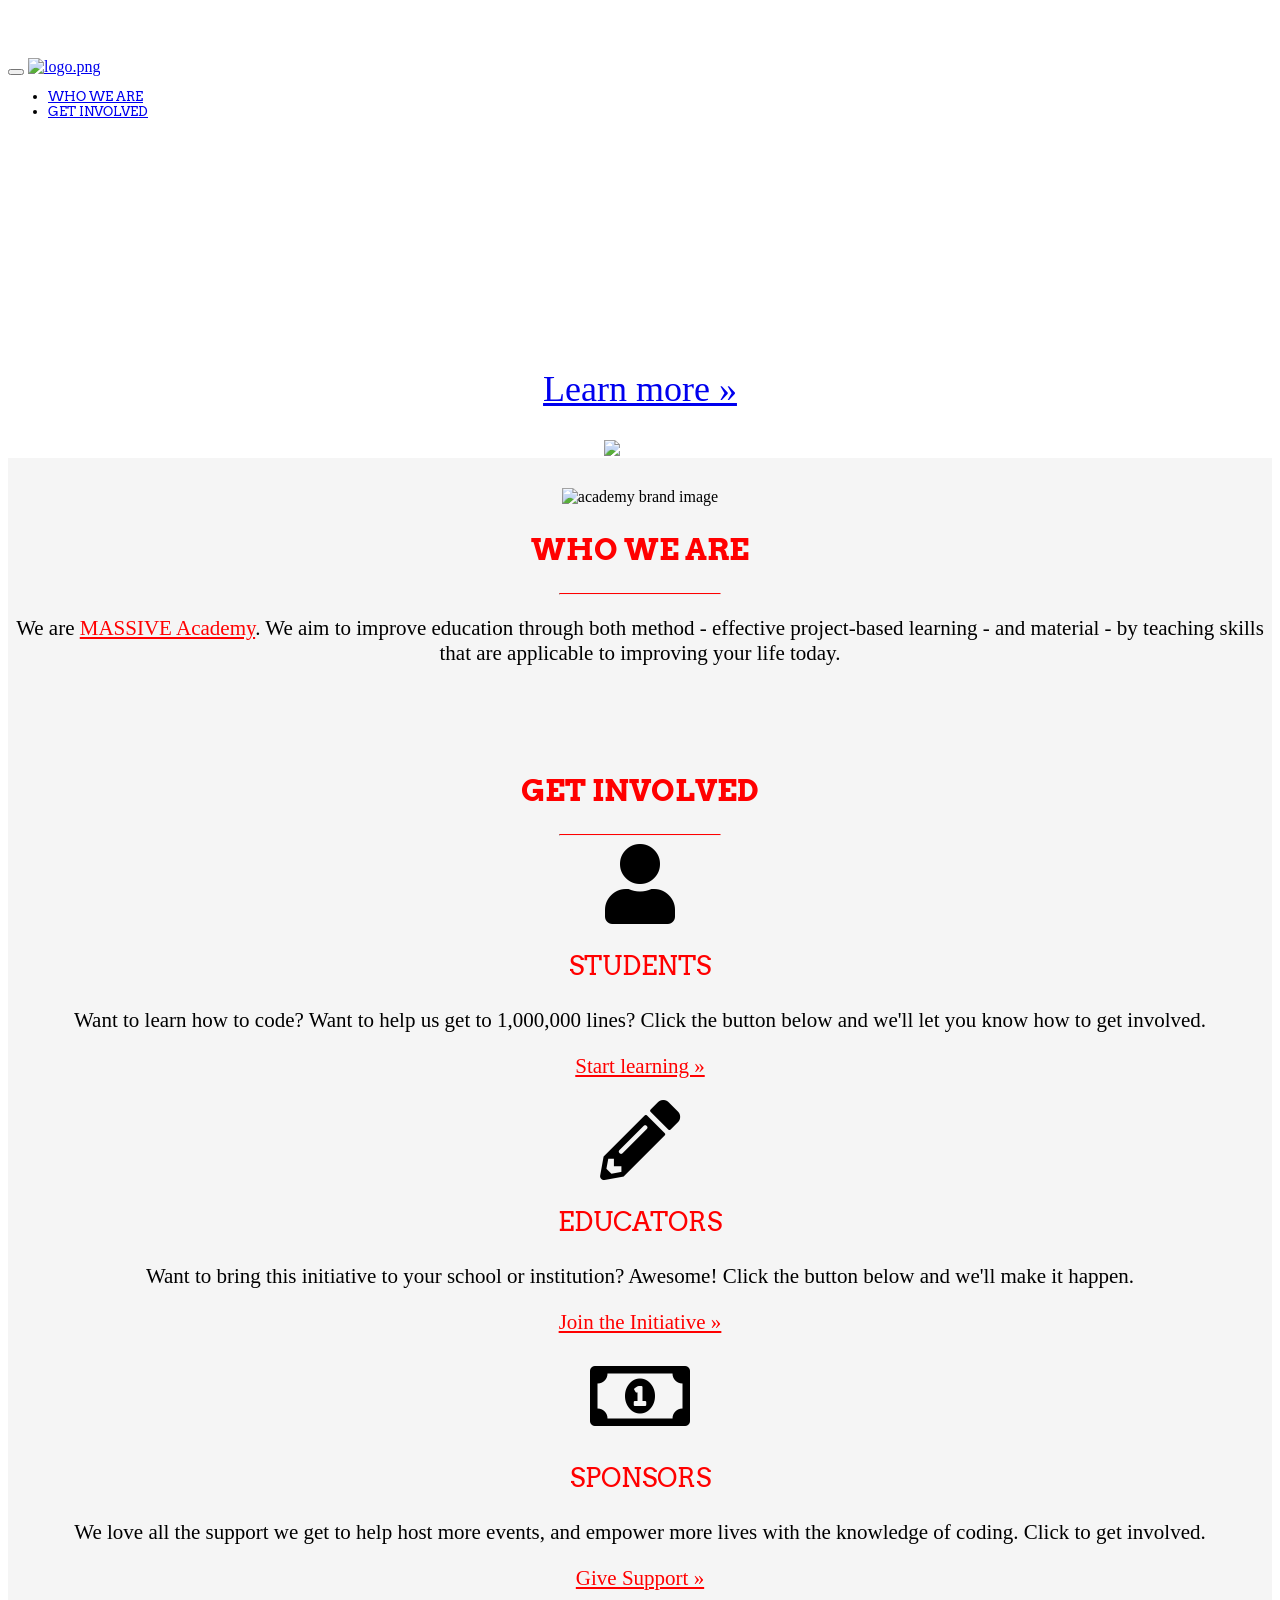
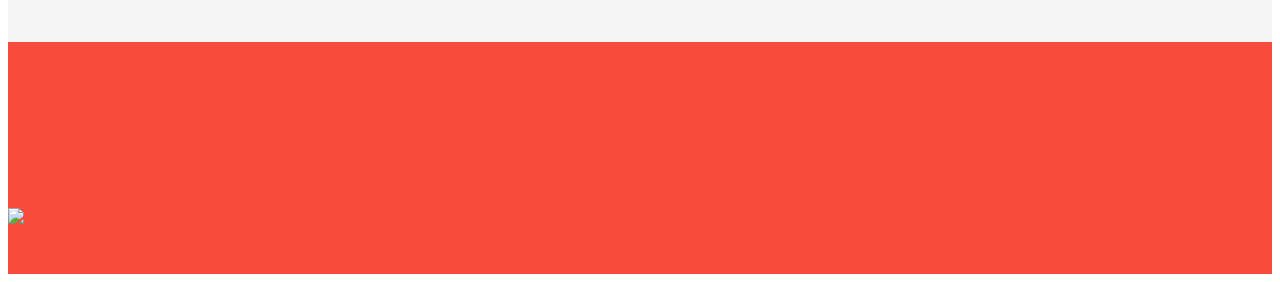
==== commit dac6ae72: "million" ====
--- a/index.html
+++ b/index.html
@@ -1,343 +1,131 @@
-<!DOCTYPE html PUBLIC "-//W3C//DTD XHTML 1.0 Transitional//EN" "http://www.w3.org/TR/xhtml1/DTD/xhtml1-transitional.dtd">
-<html xmlns="http://www.w3.org/1999/xhtml">
-<head>
-<meta http-equiv="Content-Type" content="text/html; charset=iso-8859-1" />
-<title>index</title>
+<!DOCTYPE html>
+<html lang="en">
+  <head>
+    <meta charset="utf-8">
+    <meta http-equiv="X-UA-Compatible" content="IE=edge">
+    <meta name="viewport" content="width=device-width, initial-scale=1">
+    <!-- The above 3 meta tags *must* come first in the head; any other head content must come *after* these tags -->
+    <meta name="description" content="">
+    <meta name="author" content="">
+    <link rel="icon" href="../../favicon.ico">
 
-<!-- Start WOWSlider.com HEAD section -->
-	<link rel="stylesheet" type="text/css" href="engine1/style.css" />
-	<script type="text/javascript" src="engine1/jquery.js"></script>
-	<!-- End WOWSlider.com HEAD section -->
-	
-<style type="text/css">
-body{margin:0px; padding:0px;}
-.full-layout{width:100%; height:auto; background:#FFFFFF; float:left;}
-.wrapper{width:1024px; height:auto; background:#fff; float:left; margin:auto;}
-.header{width:1024px; height:100px; background:#131313; float:left;}
-.logo{width:420px; height:64px; float:left; background:url(images/logo.png); margin-top:36px; margin-left:18px;}
-.menu{width:1024px; height:80px; background:#FDFDFD; float:left; text-align:center;}
-.menu ul{text-decoration:none;  padding-left:0px; margin-left:0px; margin:0px; margin-left:2px; }
-.menu ul li{text-decoration:none; list-style:none; float:left;  text-align:center;}
-.menu ul li a{display:block; text-decoration:none; font-size:15px; font-weight:800; font-family:Verdana, Arial, Helvetica, sans-serif; color:#000000; height:70px; padding:5px 39px; line-height:70px;}
-.menu ul li a:hover{display:block; text-decoration:none; font-size:15px; font-weight:800; font-family:Verdana, Arial, Helvetica, sans-serif; color:#629850; height:70px; padding:5px 39px; line-height:70px; background-color:#F7F7F7; }
-.menu ul li a.active{display:block; text-decoration:none; font-size:15px; font-weight:800; font-family:Verdana, Arial, Helvetica, sans-serif; color:#629850; height:70px; padding:5px 39px; line-height:70px; background-color:#F7F7F7; }
-.li{width:1px; height:80px; background-color:#E2E2E2; float:left; margin:0px; padding:0px;}
-.banner1{width:1024px; height:auto; float:left; background-color:#3F3F3F; margin-top:2px;}
-.in-banner1{width:970px; height:310px; float:left; background-color:#00CCFF; margin:10px 27px;}
-.jquery{width:682px; height:310px; float:left; background-color:#FFFFFF;}
-.form-in-jquery{width:288px; height:310px; float:left; background-color:#000;}
-.li-in-form-jquery{width:190px; height:1px; float:left; background-color:#FFFFFF; margin-left:25px; list-style:none;}
-.banner2{width:900px; height:265px; float:left; margin-top:6px; margin-left:57px;}
-.1st-banner2{width:200px; height:200px; float:left; background-color:#CCFF99;}
-.in1-banner2{width:193px; height:220px; float:left; margin-top:3px; margin-left:2px;}
-.in2-banner2{width:193px; height:220px; float:left;  margin-top:3px; margin-left:19px;}
-.2nd-banner2{width:200px; height:200px; float:left; background-color:#00CCFF;}
-.read-more{width:88px; height:25px;  float:left; margin-left:2px; margin-top:10px; border-radius:6px; text-align:center; background-color:#87A310; font-size:14px; color:#FFFFFF; font-family:Verdana, Arial, Helvetica, sans-serif;}
-.read-more:hover{width:88px; height:25px;  float:left; margin-left:2px; margin-top:10px; border-radius:6px; text-align:center; background-color:#8BA80E; font-size:14px; color:#FFFFFF; font-family:Verdana, Arial, Helvetica, sans-serif;}
-.read-more1{width:88px; height:25px;  float:left; margin-left:2px; margin-top:49px; border-radius:6px; text-align:center; background-color:#87A310; font-size:14px; color:#FFFFFF; font-family:Verdana, Arial, Helvetica, sans-serif;}
-.read-more1:hover{width:88px; height:25px;  float:left; margin-left:2px; margin-top:49px; border-radius:6px; text-align:center; background-color:#8BA80E; font-size:14px; color:#FFFFFF; font-family:Verdana, Arial, Helvetica, sans-serif;}
-.banner3{width:1024px; height:auto; float:left; background-color:#000;}
-.in-banner3{width:900px; height:380px; float:left;  margin-top:28px; margin-left:57px;}
+    <title>One Million Lines Website</title>
 
-.read-more2{width:88px; height:25px;  float:left; margin-left:2px; margin-top:6px; border-radius:6px; text-align:center; background-color:#87A310; font-size:14px; color:#FFFFFF; font-family:Verdana, Arial, Helvetica, sans-serif;}
-.read-more2:hover{width:88px; height:25px;  float:left; margin-left:2px; margin-top:6px; border-radius:6px; text-align:center; background-color:#8BA80E; font-size:14px; color:#FFFFFF; font-family:Verdana, Arial, Helvetica, sans-serif;}
-.in-recent{width:220px; height:100px; float:left;  margin-top:15px;}
+    <!-- Bootstrap core CSS -->
+    <link href="css/bootstrap.min.css" rel="stylesheet">
+
+    <!-- IE10 viewport hack for Surface/desktop Windows 8 bug -->
+    <link href="../../assets/css/ie10-viewport-bug-workaround.css" rel="stylesheet">
+
+    <!-- Custom styles for this template -->
+    <link href="css/custom.css" rel="stylesheet">
+
+    <!-- Just for debugging purposes. Don't actually copy these 2 lines! -->
+    <!--[if lt IE 9]><script src="../../assets/js/ie8-responsive-file-warning.js"></script><![endif]-->
+    <script src="../../assets/js/ie-emulation-modes-warning.js"></script>
+
+    <!-- this is google arvo fonts & font-awsome icons-->
+    <link href="https://fonts.googleapis.com/css?family=Arvo" rel="stylesheet">
+    <link rel="stylesheet" href="https://use.fontawesome.com/releases/v5.5.0/css/all.css" integrity="sha384-B4dIYHKNBt8Bc12p+WXckhzcICo0wtJAoU8YZTY5qE0Id1GSseTk6S+L3BlXeVIU" crossorigin="anonymous">
+
+    <!-- HTML5 shim and Respond.js for IE8 support of HTML5 elements and media queries -->
+    <!--[if lt IE 9]>
+      <script src="https://oss.maxcdn.com/html5shiv/3.7.3/html5shiv.min.js"></script>
+      <script src="https://oss.maxcdn.com/respond/1.4.2/respond.min.js"></script>
+    <![endif]-->
+  </head>
+
+  <body>
+
+    <nav class="navbar navbar-inverse navbar-fixed-top">
+      <div class="container">
+        <div class="navbar-header">
+          <button type="button" class="navbar-toggle collapsed" data-toggle="collapse" data-target="#navbar" aria-expanded="false" aria-controls="navbar">
+            <span class="sr-only">Toggle navigation</span>
+            <span class="icon-bar"></span>
+            <span class="icon-bar"></span>
+            <span class="icon-bar"></span>
+          </button>
+          <a class="navbar-brand" href="#"><img src="images/top_logo.png" title="logo" alt="logo.png"></a>
+        </div>
+        <div id="navbar" class="collapse navbar-collapse">
+          <ul class="nav navbar-nav navbar-right">
+            <li><a href="#who">WHO WE ARE</a></li>
+            <li><a href="#get-involved">GET INVOLVED</a></li>
+          </ul>
+        </div><!--/.nav-collapse -->
+      </div> <!-- container -->
+    </nav>
+
+    <!-- Main jumbotron for a primary marketing message or call to action -->
+    <div class="jumbotron">
+      <div class="container">
+         <h1>Our goal is to inspire <br>Tallahassee to write 1,000,000<br> lines of code_</h1>
+         <p>All over the country people are taking the <strong>HOUR OF CODE</strong> challenge issued by <strong>CODE.org</strong>. Millions of lines of code are being written. In the capital of Florida, Tallahassee, the community is taking the challenge and our goal is to write 1,000,000 lines of code_</p>
+        <p><a class="btn btn-danger btn-lg" href="#" role="button" >Learn more &raquo;</a></p>
+        <img src="images/code.png" title="logo" alt="logo.png">
+
+      </div>
+    </div>
+
+    <div id="who">
+      <div class="container homepage">
+
+        <img src="images/academy_brand_med.png" alt="academy brand image" title="academy_brand_image">
+        <h2>Who We Are</h2>
+        <hr>
+        <p>We are <span style="color: red"><a href="#" target="_blank">MASSIVE Academy</a></span>. We aim to improve education through both method - effective project-based learning - and material - by teaching skills that are applicable to improving your life today.</p>
+
+      </div>
+    </div>  <!-- /who -->
+
+    <div id="get-involved">
+      <div class="container homepage">
+        <!-- Example row of columns -->
+        <h2>Get Involved</h2>
+        <hr>
+
+        <div class="row">
+          <div class="col-md-4">
+
+            <i class="fas fa-user fa-5x"></i>
+
+            <h3>Students</h3>
+            <p>Want to learn how to code? Want to help us get to 1,000,000 lines? Click the button below and we'll let you know how to get involved. </p>
+            <p><a class="btn btn-default" href="#" role="button">Start learning &raquo;</a></p>
+          </div>
+          <div class="col-md-4">
+            <i class="fas fa-pencil-alt fa-5x"></i>
+            <h3>Educators</h3>
+            <p>Want to bring this initiative to your school or institution? Awesome! Click the button below and we'll make it happen.</p>
+            <p><a class="btn btn-default" href="#" role="button">Join the Initiative &raquo;</a></p>
+          </div>
+          <div class="col-md-4">
+            <i class="far fa-money-bill-alt fa-5x"></i>
+            <h3>Sponsors</h3>
+            <p>We love all the support we get to help host more events, and empower more lives with the knowledge of coding. Click to get involved.</p>
+            <p><a class="btn btn-default" href="#" role="button">Give Support &raquo;</a></p>
+          </div>
+        </div>
+      </div> <!-- /container -->
+    </div> <!-- /get-involved -->
+      
+
+      <footer>
+        <div class="container">
+        <p><img src="images/one_million_bottom_brand.png"></p>
+        </div>
+      </footer>
+    
 
 
-.footer{width:1024px; height:90px; background-color:#F7F7F7; float:left;}
-.in1-footer{width:200px; height:75px;  float:left; margin-left:31px; margin-top:14px;}
-.in2-footer{width:320px; height:75px; float:right; margin-right:65px; margin-top:5px; line-height:75px;}
-
-
-
-</style>
-</head>
-
-<body>
-
-<div class="full-layout">
-<div class="wrapper">
-<div class="header">
-<div class="logo"></div><!--end logo-->
-<div style="width:98px; height:30px; float:right; margin-right:40px; margin-top:40px;">
-<a href="#"><img src="images/fcd icon.png" width="27" height="27" style="float:left;" /></a>
-<a href="#"><img src="images/twitterround.png" width="27" height="27" style="float:left; margin-left:7px;" /></a>
-<a href="#"><img src="images/youtube-round.png" width="25" height="25" style="float:left;  margin-left:7px;" /></a>
-</div>
-</div><!--end header-->
-<div class="menu">
-<ul>
-<li><a href="#"  class="active">Home</a></li>
-<li class="li">&nbsp;</li>
-<li><a href="buying.html">Buying Estate</a></li>
-<li class="li">&nbsp;</li>
-<li><a href="selling.html">Selling Estate</a></li>
-<li class="li">&nbsp;</li>
-<li><a href="renting.html">Renting Estate</a></li>
-<li class="li">&nbsp;</li>
-<li><a href="finance.html">Finance</a></li>
-<li class="li">&nbsp;</li>
-<li><a href="contact.html">Contact Us</a></li>
-</ul>
-
-
-</div><!--end menu-->
-<div class="banner1">
-<div class="in-banner1">
-<div class="jquery">
-
-<!-- Start WOWSlider.com BODY section -->
-	<div id="wowslider-container1">
-	<div class="ws_images"><ul>
-<li><img src="data1/images/5.jpg" alt="1" title="Villa neverland, 2006." id="wows1_0"/></li>
-<li><img src="data1/images/1.jpg" alt="1" title="1" id="wows1_1"/></li>
-<li><img src="data1/images/2.jpg" alt="2" title="2" id="wows1_2"/></li>
-<li><img src="data1/images/3.jpg" alt="3" title="3" id="wows1_3"/></li>
-<li><img src="data1/images/4.jpg" alt="4" title="4" id="wows1_4"/></li>
-</ul></div>
-<div class="ws_bullets"><div>
-<a href="#" title="5">1</a>
-<a href="#" title="1">2</a>
-<a href="#" title="2">3</a>
-<a href="#" title="3">4</a>
-<a href="#" title="4">5</a>
-</div></div>
-
-	<div class="ws_shadow"></div>
-	</div>
-	<script type="text/javascript" src="engine1/wowslider.js"></script>
-	<script type="text/javascript" src="engine1/script.js"></script>
-	<!-- End WOWSlider.com BODY section -->
-
-</div>
-<div class="form-in-jquery">
-<h3 style="color:#FFFFFF; font-family:Arial, Helvetica, sans-serif; margin-bottom:2px; margin-left:25px;">Find your property</h3>
-<li class="li-in-form-jquery"></li>
-<p style="color:#FFFFFF; margin-bottom:2px; font-family:Arial, Helvetica, sans-serif; font-size:11px; margin-left:25px;">City & State, or zip:</p>
-<input type="text" style="margin-top:2px; margin-left:25px; height:14px; width:228px;" />
-
-<p style="color:#FFFFFF; margin-bottom:2px; font-family:Arial, Helvetica, sans-serif; font-size:11px; margin-left:25px; margin-top:3px;">Search area:</p>
-
-<select style="margin-top:2px; margin-left:25px; height:20px; width:230px;" >
-<option>none</option>
-<option>none</option>
-<option>none</option>
-</select>
-
-<table style="color:#FFFFFF; margin-bottom:2px; font-family:Arial, Helvetica, sans-serif; font-size:11px; margin-left:25px; margin-top:2px;">
-<tr><td>Price Range:</td><td></td><td></td><td></td><td>to:</td></tr>
-<tr><td>
-<select style="margin-top:1px; height:18px; width:104px; " >
-<option>none</option>
-<option>none</option>
-<option>none</option>
-</select>
-
-</td><td></td><td></td><td></td><td>
-
-<select style="margin-top:1px; height:18px; width:104px; " >
-<option>none</option>
-<option>none</option>
-<option>none</option>
-</select>
-
-</td></tr>
-
-<tr><td>Bedroom(s):</td><td></td><td></td><td></td><td>Bathroom(s):</td></tr>
-<tr><td>
-<select style="margin-top:1px; height:18px; width:104px; " >
-<option>none</option>
-<option>none</option>
-<option>none</option>
-</select>
-
-</td><td></td><td></td><td></td><td>
-
-<select style="margin-top:1px; height:18px; width:104px; " >
-<option>none</option>
-<option>none</option>
-<option>none</option>
-</select>
-
-</td></tr>
-</table>
-
-<p style="color:#FFFFFF; margin-bottom:2px; font-family:Arial, Helvetica, sans-serif; font-size:11px; margin-left:27px; margin-top:3px;">Radius:</p>
-<select style="margin-top:1px; height:18px; width:104px; margin-left:27px; float:left;" >
-<option>none</option>
-<option>none</option>
-<option>none</option>
-</select>
-<a href="#"><div style="width:104px; height:20px; float:left; font-family:Verdana, Arial, Helvetica, sans-serif; background-color:#87A312; color:#FFFFFF; border-radius:3px; margin-left:18px; text-align:center; font-size:14px;"><b>Proposals</b></div></a>
-
-<p style="color:#FFFFFF; font-family:Arial, Helvetica, sans-serif; font-size:11px; margin-left:27px; margin-top:32px; margin-bottom:0px;">Know exactly what you want?</p>
-<p style="color:#FFFFFF; font-family:Arial, Helvetica, sans-serif; font-size:11px;  margin:0px; margin-left:27px; margin-top:2px;">Try our<span style="font-family:Arial, Helvetica, sans-serif; font-size:12px; color:#738811; margin-left:2px;"><b><a href="#" style="color:#738811;">advanced search</a></b></span></p>
-
-
-</div><!--end form-in-jquery-->
-
-</div><!--end in-banner1-->
-
-<div class="banner2">
-
-<div style="width:625px; height:260px; float:left;">
-<h2 style="color:#8BA80E; font-family:Verdana, Arial, Helvetica, sans-serif; margin:0px;">Buyers.Sellers.Proprietors.Agents</h2>
-
-<div class="in1-banner2">
-<div style="width:55px; height:46px; float:left; background:url(images/selling.png); margin-top:2px; margin-left:2px;"></div>
-
-<h2 style="color:#FFFFFF; font:Arial, Helvetica, sans-serif; margin:0px; margin-left:70px; margin-top:10px;">Selling</h2>
-<p style="color:#FFFFFF; font-family:Verdana, Arial, Helvetica, sans-serif; margin:0px; margin-top:25px;">Welcome one of <a href="#" style="color:#8BA80E; font-family:Verdana, Arial, Helvetica, sans-serif"><span><b>free website templates.</b></span></a></p>
-<p style="color:#CFCFCF; font-family:Arial, Helvetica, sans-serif; margin:0px; margin-top:5px; font-weight:600;">Created by templatemonster.com team, optimized for 1024*768 px</p>
-
-<a href="#"><div class="read-more"><h5 style="margin:0px; margin-top:5px;">Read more</h5></div></a>
-
-</div><!--end in1-banner2-->
-<div class="in2-banner2">
-
-<div style="width:55px; height:46px; float:left; background:url(images/investing.png); margin-top:2px; margin-left:2px;"></div>
-
-<h2 style="color:#FFFFFF; font:Arial, Helvetica, sans-serif; margin:0px; margin-left:70px; margin-top:10px;">Selling</h2>
-<p style="color:#8BA80E; font-family:Verdana, Arial, Helvetica, sans-serif; margin:0px; margin-top:25px;">free website templates for <a href="#" style="color:#8BA80E; font-family:Verdana, Arial, Helvetica, sans-serif; font-size:14px;"><span><b>Real estate business</b></span></a></p>
-<p style="color:#CFCFCF; font-family:Arial, Helvetica, sans-serif; margin:0px; margin-top:5px; font-weight:600;">Goes with PSD source files and without them.</p>
-
-<a href="#"><div class="read-more1"><h5 style="margin:0px; margin-top:5px;">Read more</h5></div></a>
-
-
-</div><!--end in2-banner2-->
-
-<div class="in2-banner2">
-
-<div style="width:55px; height:46px; float:left; background:url(images/selling.png); margin-top:2px; margin-left:2px;"></div>
-
-<h2 style="color:#FFFFFF; font:Arial, Helvetica, sans-serif; margin:0px; margin-left:70px; margin-top:10px;">Selling</h2>
-<h4 style="margin:0px; margin-top:24px; color:#8BA80E; font-family:Verdana, Arial, Helvetica, sans-serif;"><b>Template has several pages.</b></h4>
-<p style="color:#fff; font-family:Arial, Helvetica, sans-serif; margin:0px; margin-top:5px; font-weight:600;"><u>main,</u>&nbsp;<u>buying,</u>&nbsp;<u>selling</u><br /><u>renting</u>&nbsp;<u>finance</u>&nbsp;<u>contacts</u><br /><span style="color:#CCCCCC;">(note that contacts form-doesn't work)</span></p>
-
-<a href="#"><div class="read-more"><h5 style="margin:0px; margin-top:5px;">Read more</h5></div></a>
-
-</div><!--end in2-banner2-->
-
-</div><!--end 1st-banner2-->
-
-<div style="width:220px; height:260px; float:left; margin-left:50px;">
-<h2 style="color:#FFFFFF; font-family:Verdana, Arial, Helvetica, sans-serif; margin:0px;">Special offers</h2>
-<ul type="disc" style="color:#8BA80E;">
-<a href="#" style="color:#8BA80E;"><b><li style="margin-top:15px;">Home lone offers</li></b></a>
-<a href="#" style="color:#8BA80E;"><b><li style="margin-top:8px;">Free calculators</li></b></a>
-<a href="#" style="color:#8BA80E;"><b><li style="margin-top:8px;">Free loan tools</li></b></a>
-<a href="#" style="color:#8BA80E;"><b><li style="margin-top:8px;">Value your home</li></b></a>
-<a href="#" style="color:#8BA80E;"><b><li style="margin-top:8px;">Recently soid properties</li></b></a>
-<a href="#" style="color:#8BA80E;"><b><li style="margin-top:8px;">Suburb statistics</li></b></a>
-<a href="#" style="color:#8BA80E;"><b><li style="margin-top:8px;">Compare property prices</li></b></a>
-
-</ul>
-
-</div>
-</div><!--end banner2-->
-
-</div><!--end banner1-->
-
-<div class="banner3">
-<div class="in-banner3">
-
-<div style="width:625px; height:370px; float:left;">
-
-<h2 style="color:#8BA80E; font-family:Verdana, Arial, Helvetica, sans-serif; margin:0px;">Remodeling Rooms</h2>
-<div style="width:625px; height:150px;  float:left; margin-top:20px;">
-<div style="width:181px; height:125px; background:url(images/remodeling-img1.png); float:left;"></div>
-<div style="width:413px; height:149px;  float:left;  margin-left:27px;">
-<p style="color:#FFFFFF; font-family:Arial, Helvetica, sans-serif; margin:0px;"><b>2006,3 baths,6 beds,building size:5000 sq. ft.<br />
-Price:<span style="color:#8BA80E; font-family:Arial, Helvetica, sans-serif; margin:0px;">$600 000</span></b></p>
-
-<p style="color:#C3C3C3; font-family:Arial, Helvetica, sans-serif; margin:0px; margin-top:3px;"><b>Goes with PSD source files and without them.Goes with PSD source files and without them.Goes with PSD source files and without them.</b></p>
-
-<a href="#"><div class="read-more2"><h5 style="margin:0px; margin-top:5px;">Read more</h5></div></a>
-</div>
-
-</div>
-
-
-<div style="width:625px; height:150px;  float:left; margin-top:20px;">
-<div style="width:181px; height:125px; background:url(images/remodeling-img2.png); float:left;"></div>
-<div style="width:413px; height:149px;  float:left;  margin-left:27px;">
-
-<p style="color:#FFFFFF; font-family:Arial, Helvetica, sans-serif; margin:0px;"><b>2006,3 baths,6 beds,building size:5000 sq. ft.<br />
-Price:<span style="color:#8BA80E; font-family:Arial, Helvetica, sans-serif; margin:0px;">$600 000</span></b></p>
-
-<p style="color:#C3C3C3; font-family:Arial, Helvetica, sans-serif;  margin:0px; margin-top:3px;"><b>Goes with PSD source files and without them.Goes with PSD source files and without them.Goes with PSD source files and without them.</b></p>
-
-<a href="#"><div class="read-more2"><h5 style="margin:0px; margin-top:5px;">Read more</h5></div></a>
-
-</div>
-
-</div>
-
-
-</div>
-
-
-<div style="width:220px; height:370px; float:left;  margin-left:50px;">
-
-<h2 style="color:#FFFFFF; font-family:Verdana, Arial, Helvetica, sans-serif; margin:0px;">Recent News</h2>
-<div class="in-recent">
-
-<div style="width:50px; height:50px; background:url(images/28-may.png); float:left; margin-top:2px; margin-left:1px;"></div>
-<div style="width:155px; height:100px;  float:left; margin-left:12px;">
-
-<p style="color:#C3C3C3; font-family:Arial, Helvetica, sans-serif;  margin:0px; margin-top:1px;"><b><a href="#" style="color:#FFFFFF;">Goes with PSD</a> source files and without them.Goes with PSD.</b></p>
-
-</div>
-
-</div><!--end in-recent-->
-<div class="in-recent">
-
-<div style="width:50px; height:50px; background:url(images/25-may.png); float:left; margin-top:2px; margin-left:1px;"></div>
-<div style="width:155px; height:100px; float:left; margin-left:12px;">
-
-<p style="color:#C3C3C3; font-family:Arial, Helvetica, sans-serif;  margin:0px; margin-top:1px;"><b><a href="#" style="color:#FFFFFF;">Goes with PSD</a> source files and without them.Goes with PSD.</b></p>
-
-</div>
-
-</div><!--end in-recent-->
-<div class="in-recent">
-
-<div style="width:50px; height:50px; background:url(images/22-may.png); float:left; margin-top:2px; margin-left:1px;"></div>
-<div style="width:155px; height:100px;  float:left; margin-left:12px;">
-
-<p style="color:#C3C3C3; font-family:Arial, Helvetica, sans-serif;  margin:0px; margin-top:1px;"><b><a href="#" style="color:#FFFFFF;">Goes with PSD</a> source files and without them.Goes with PSD.</b></p>
-
-</div>
-
-</div><!--end in-recent-->
-
-</div>
-</div><!--end in-banner3-->
-
-</div><!--end banner3-->
-
-<div class="footer">
-
-<div class="in1-footer"></div><!--end in1-footer-->
-<div class="in2-footer">
-<p style="margin:0px; font-family:Arial, Helvetica, sans-serif; color:#90AF0C; font-size:24px;"><b>Call Center<b>: &nbsp;</b></b><span style="color:#000000;">1-000-898-9984</span></p>
-
-</div><!--end in2-footer-->
-
-</div><!--end footer-->
-
-
-
-
-</div><!--end wrapper-->
-
-</div><!--end full-layout-->
-
-
-
-
-
-
-
-</body>
+    <!-- Bootstrap core JavaScript
+    ================================================== -->
+    <!-- Placed at the end of the document so the pages load faster -->
+    <script src="https://ajax.googleapis.com/ajax/libs/jquery/1.12.4/jquery.min.js"></script>
+    <script>window.jQuery || document.write('<script src="../../assets/js/vendor/jquery.min.js"><\/script>')</script>
+    <script src="js/bootstrap.min.js"></script>
+    <!-- IE10 viewport hack for Surface/desktop Windows 8 bug -->
+    <script src="../../assets/js/ie10-viewport-bug-workaround.js"></script>
+  </body>
 </html>
--- a/css/custom.css
+++ b/css/custom.css
@@ -0,0 +1,131 @@
+/* Move down content because we have a fixed navbar that is 50px tall */
+body {
+  padding-top: 50px;
+  
+}
+.jumbotron{
+
+  text-align: center;
+  background-image: url(../images/bg.jpg);
+  color: white;
+ 
+}
+.btn-lg{
+
+	font-size: 36px;
+}
+ul.nav, .jumbotron h1{
+
+	font-family: 'Arvo', courier, serif;
+}
+ul.nav{
+
+	font-size: 13px;
+}
+footer{
+	background-color: #f74c3c;
+    padding-top: 150px;
+    padding-bottom: 30px;
+}
+#who {
+	background-color: #f5f5f5;
+}
+#get-involved{
+	background-color: #f5f5f5;
+}
+.jumbotron h1{
+
+  margin-top: 0px;
+  margin-bottom: 50px;
+}
+.jumbotron p{
+
+	margin-bottom: 30px;
+	font-weight: 100;
+	padding: 0px 50px;
+}
+.homepage{
+
+	text-align: center;
+	padding-bottom: 30px;
+	padding-top: 30px;
+	
+
+}
+.homepage p {
+
+	font-size: 21px;
+	font-weight: 300;
+
+}
+.homepage h2,h3{
+
+	color: red;
+	font-family: 'Arvo',courier,serif;
+	text-transform: uppercase;
+}
+.homepage h2{
+
+	font-size: 30px;
+
+}
+.homepage h3{
+
+	font-size: 26px;
+	font-weight: 100;
+	
+}
+
+.homepage a{
+
+	color: red;
+}
+.homepage a:hover{
+
+	color: red;
+	transition: 0.5s;
+	text-decoration: none;
+	opacity: 0.7;
+}
+
+.homepage hr{
+
+	margin-top: 15px;
+	border-top: 1px solid red;
+	width: 160px;
+}
+
+@media (max-width: 1199px){
+
+.jumbotron h1 {
+
+	font-size: 56px;
+ margin-bottom: 30px;
+}
+
+.jumbotron p {
+
+ padding: 0px 30px;
+}
+}
+
+@media (max-width: 991px){
+
+.jumbotron h1 {
+
+ font-size: 44px;
+ margin-bottom: 20px;
+}
+
+.jumbotron p{
+
+ padding: 0px 10px;
+}
+
+#get-involved .col-md-4 {
+
+	padding-top: 20px;
+ padding-bottom: 20px;
+}
+
+}
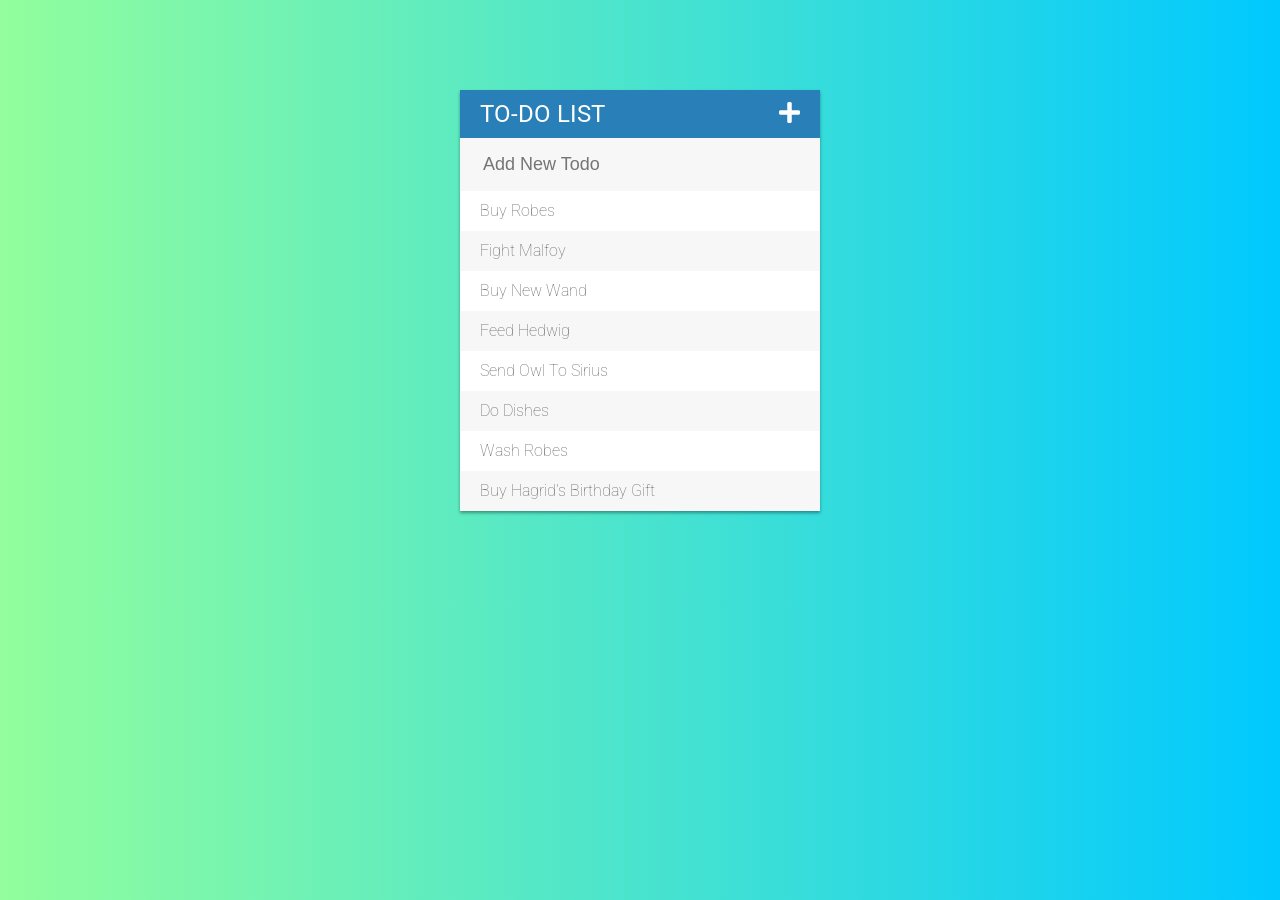
==== commit 4e4ce05c: "todo-list" ====
--- a/index.html
+++ b/index.html
@@ -1,131 +1,30 @@
 <!DOCTYPE html>
 <html lang="en">
-  <head>
-    <meta charset="utf-8">
-    <meta http-equiv="X-UA-Compatible" content="IE=edge">
-    <meta name="viewport" content="width=device-width, initial-scale=1">
-    <!-- The above 3 meta tags *must* come first in the head; any other head content must come *after* these tags -->
-    <meta name="description" content="">
-    <meta name="author" content="">
-    <link rel="icon" href="../../favicon.ico">
+<head>
+	<meta charset="UTF-8">
+	<title>To Do List App</title>
+	<link rel="stylesheet" type="text/css" href="assets/css/todos.css"> <!-- Custom css -->
+	<link rel="stylesheet" href="https://use.fontawesome.com/releases/v5.6.3/css/all.css" integrity="sha384-UHRtZLI+pbxtHCWp1t77Bi1L4ZtiqrqD80Kn4Z8NTSRyMA2Fd33n5dQ8lWUE00s/" crossorigin="anonymous"> <!-- Font Awesome -->
+	<link href="https://fonts.googleapis.com/css?family=Roboto:400,500,700" rel="stylesheet">   <!-- Google Fonts -->
+	<script type="text/javascript" src="https://code.jquery.com/jquery-3.3.1.min.js"></script>
+</head>
 
-    <title>One Million Lines Website</title>
+<body>
 
-    <!-- Bootstrap core CSS -->
-    <link href="css/bootstrap.min.css" rel="stylesheet">
-
-    <!-- IE10 viewport hack for Surface/desktop Windows 8 bug -->
-    <link href="../../assets/css/ie10-viewport-bug-workaround.css" rel="stylesheet">
-
-    <!-- Custom styles for this template -->
-    <link href="css/custom.css" rel="stylesheet">
-
-    <!-- Just for debugging purposes. Don't actually copy these 2 lines! -->
-    <!--[if lt IE 9]><script src="../../assets/js/ie8-responsive-file-warning.js"></script><![endif]-->
-    <script src="../../assets/js/ie-emulation-modes-warning.js"></script>
-
-    <!-- this is google arvo fonts & font-awsome icons-->
-    <link href="https://fonts.googleapis.com/css?family=Arvo" rel="stylesheet">
-    <link rel="stylesheet" href="https://use.fontawesome.com/releases/v5.5.0/css/all.css" integrity="sha384-B4dIYHKNBt8Bc12p+WXckhzcICo0wtJAoU8YZTY5qE0Id1GSseTk6S+L3BlXeVIU" crossorigin="anonymous">
-
-    <!-- HTML5 shim and Respond.js for IE8 support of HTML5 elements and media queries -->
-    <!--[if lt IE 9]>
-      <script src="https://oss.maxcdn.com/html5shiv/3.7.3/html5shiv.min.js"></script>
-      <script src="https://oss.maxcdn.com/respond/1.4.2/respond.min.js"></script>
-    <![endif]-->
-  </head>
-
-  <body>
-
-    <nav class="navbar navbar-inverse navbar-fixed-top">
-      <div class="container">
-        <div class="navbar-header">
-          <button type="button" class="navbar-toggle collapsed" data-toggle="collapse" data-target="#navbar" aria-expanded="false" aria-controls="navbar">
-            <span class="sr-only">Toggle navigation</span>
-            <span class="icon-bar"></span>
-            <span class="icon-bar"></span>
-            <span class="icon-bar"></span>
-          </button>
-          <a class="navbar-brand" href="#"><img src="images/top_logo.png" title="logo" alt="logo.png"></a>
-        </div>
-        <div id="navbar" class="collapse navbar-collapse">
-          <ul class="nav navbar-nav navbar-right">
-            <li><a href="#who">WHO WE ARE</a></li>
-            <li><a href="#get-involved">GET INVOLVED</a></li>
-          </ul>
-        </div><!--/.nav-collapse -->
-      </div> <!-- container -->
-    </nav>
-
-    <!-- Main jumbotron for a primary marketing message or call to action -->
-    <div class="jumbotron">
-      <div class="container">
-         <h1>Our goal is to inspire <br>Tallahassee to write 1,000,000<br> lines of code_</h1>
-         <p>All over the country people are taking the <strong>HOUR OF CODE</strong> challenge issued by <strong>CODE.org</strong>. Millions of lines of code are being written. In the capital of Florida, Tallahassee, the community is taking the challenge and our goal is to write 1,000,000 lines of code_</p>
-        <p><a class="btn btn-danger btn-lg" href="#" role="button" >Learn more &raquo;</a></p>
-        <img src="images/code.png" title="logo" alt="logo.png">
-
-      </div>
-    </div>
-
-    <div id="who">
-      <div class="container homepage">
-
-        <img src="images/academy_brand_med.png" alt="academy brand image" title="academy_brand_image">
-        <h2>Who We Are</h2>
-        <hr>
-        <p>We are <span style="color: red"><a href="#" target="_blank">MASSIVE Academy</a></span>. We aim to improve education through both method - effective project-based learning - and material - by teaching skills that are applicable to improving your life today.</p>
-
-      </div>
-    </div>  <!-- /who -->
-
-    <div id="get-involved">
-      <div class="container homepage">
-        <!-- Example row of columns -->
-        <h2>Get Involved</h2>
-        <hr>
-
-        <div class="row">
-          <div class="col-md-4">
-
-            <i class="fas fa-user fa-5x"></i>
-
-            <h3>Students</h3>
-            <p>Want to learn how to code? Want to help us get to 1,000,000 lines? Click the button below and we'll let you know how to get involved. </p>
-            <p><a class="btn btn-default" href="#" role="button">Start learning &raquo;</a></p>
-          </div>
-          <div class="col-md-4">
-            <i class="fas fa-pencil-alt fa-5x"></i>
-            <h3>Educators</h3>
-            <p>Want to bring this initiative to your school or institution? Awesome! Click the button below and we'll make it happen.</p>
-            <p><a class="btn btn-default" href="#" role="button">Join the Initiative &raquo;</a></p>
-          </div>
-          <div class="col-md-4">
-            <i class="far fa-money-bill-alt fa-5x"></i>
-            <h3>Sponsors</h3>
-            <p>We love all the support we get to help host more events, and empower more lives with the knowledge of coding. Click to get involved.</p>
-            <p><a class="btn btn-default" href="#" role="button">Give Support &raquo;</a></p>
-          </div>
-        </div>
-      </div> <!-- /container -->
-    </div> <!-- /get-involved -->
-      
-
-      <footer>
-        <div class="container">
-        <p><img src="images/one_million_bottom_brand.png"></p>
-        </div>
-      </footer>
-    
-
-
-    <!-- Bootstrap core JavaScript
-    ================================================== -->
-    <!-- Placed at the end of the document so the pages load faster -->
-    <script src="https://ajax.googleapis.com/ajax/libs/jquery/1.12.4/jquery.min.js"></script>
-    <script>window.jQuery || document.write('<script src="../../assets/js/vendor/jquery.min.js"><\/script>')</script>
-    <script src="js/bootstrap.min.js"></script>
-    <!-- IE10 viewport hack for Surface/desktop Windows 8 bug -->
-    <script src="../../assets/js/ie10-viewport-bug-workaround.js"></script>
-  </body>
+	<div class="container">
+		<h1>TO-DO LIST<span><i class="fas fa-plus"></i></span></h1>
+		<input type="text" name="addTodos" id="enterTodo" placeholder="Add New Todo">
+		<ul>
+			<li><span><i class="fas fa-trash-alt"></i></span>Buy Robes</li>
+			<li><span><i class="fas fa-trash-alt"></i></span>Fight Malfoy</li>
+			<li><span><i class="fas fa-trash-alt"></i></span>Buy New Wand</li>
+			<li><span><i class="fas fa-trash-alt"></i></span>Feed Hedwig</li>
+			<li><span><i class="fas fa-trash-alt"></i></span>Send Owl To Sirius</li>
+			<li><span><i class="fas fa-trash-alt"></i></span>Do Dishes</li>
+			<li><span><i class="fas fa-trash-alt"></i></span>Wash Robes</li>
+			<li><span><i class="fas fa-trash-alt"></i></span>Buy Hagrid's Birthday Gift</li>
+		</ul>
+	</div>
+	
+	<script type="text/javascript" src="assets/js/todos.js"></script>
 </html>
--- a/assets/css/todos.css
+++ b/assets/css/todos.css
@@ -0,0 +1,91 @@
+body {
+	font-family: 'Roboto', sans-serif;
+	background: #00C9FF;  /* fallback for old browsers */
+	background: -webkit-linear-gradient(to right, #92FE9D, #00C9FF);  /* Chrome 10-25, Safari 5.1-6 */
+	background: linear-gradient(to right, #92FE9D, #00C9FF); /* W3C, IE 10+/ Edge, Firefox 16+, Chrome 26+, Opera 12+, Safari 7+ */
+}
+
+h1 {
+	color: white;
+	background: #2980b9;
+	padding: 10px 20px;
+	font-weight: 400;
+	font-size: 24px;
+	margin-bottom: 0px;
+}
+
+input {
+	width: 100%;
+	padding: 13px 13px 13px 20px;
+	box-sizing: border-box;
+	border: 3px solid rgba(0, 0, 0, 0);
+	font-size: 18px;
+	background: #f7f7f7;
+	color: #2980b9;
+}
+
+input:focus {
+	/* Pseudo class like hover */
+	background: white;
+	border: 3px solid #2980b9;
+	/* input always has browser default outline */
+	outline: none;    
+}
+
+ul {
+	margin: 0px;
+	padding: 0px;
+}
+
+li {
+	list-style: none;
+	height: 40px;
+	font-weight: 100;
+	line-height: 40px;
+	background: #fff;
+	padding: 0px 0px;
+	color: #666;
+}
+
+li:nth-child(2n) {
+/* :nth-child(2n) = even numbers like 2,4,6,8 ; 
+:nth-child(2n+1) = odd numbers like 1,3,5,7 ; 
+
+*/             
+	background: #f7f7f7;
+}
+
+li span {
+	background-color: #e74c3c;
+	height: 40px;
+	margin-right: 20px;
+	text-align: center;
+	color: white;
+	width: 0;
+	display: inline-block;
+	transition: 0.2s linear;
+	opacity: 0;
+}
+
+li:hover span {
+	width: 40px;
+	opacity: 1.0;
+}
+
+.container {
+	max-width: 360px;
+	width: 100%;
+	margin: 90px auto;
+	height: auto;
+	background:#f7f7f7;
+	box-shadow: 0px 2px 3px rgba(0, 20, 20, 0.4);
+}
+
+.fa-plus {
+	float: right; 
+}
+.completed {
+	color: gray;
+	text-decoration: line-through;
+}
+
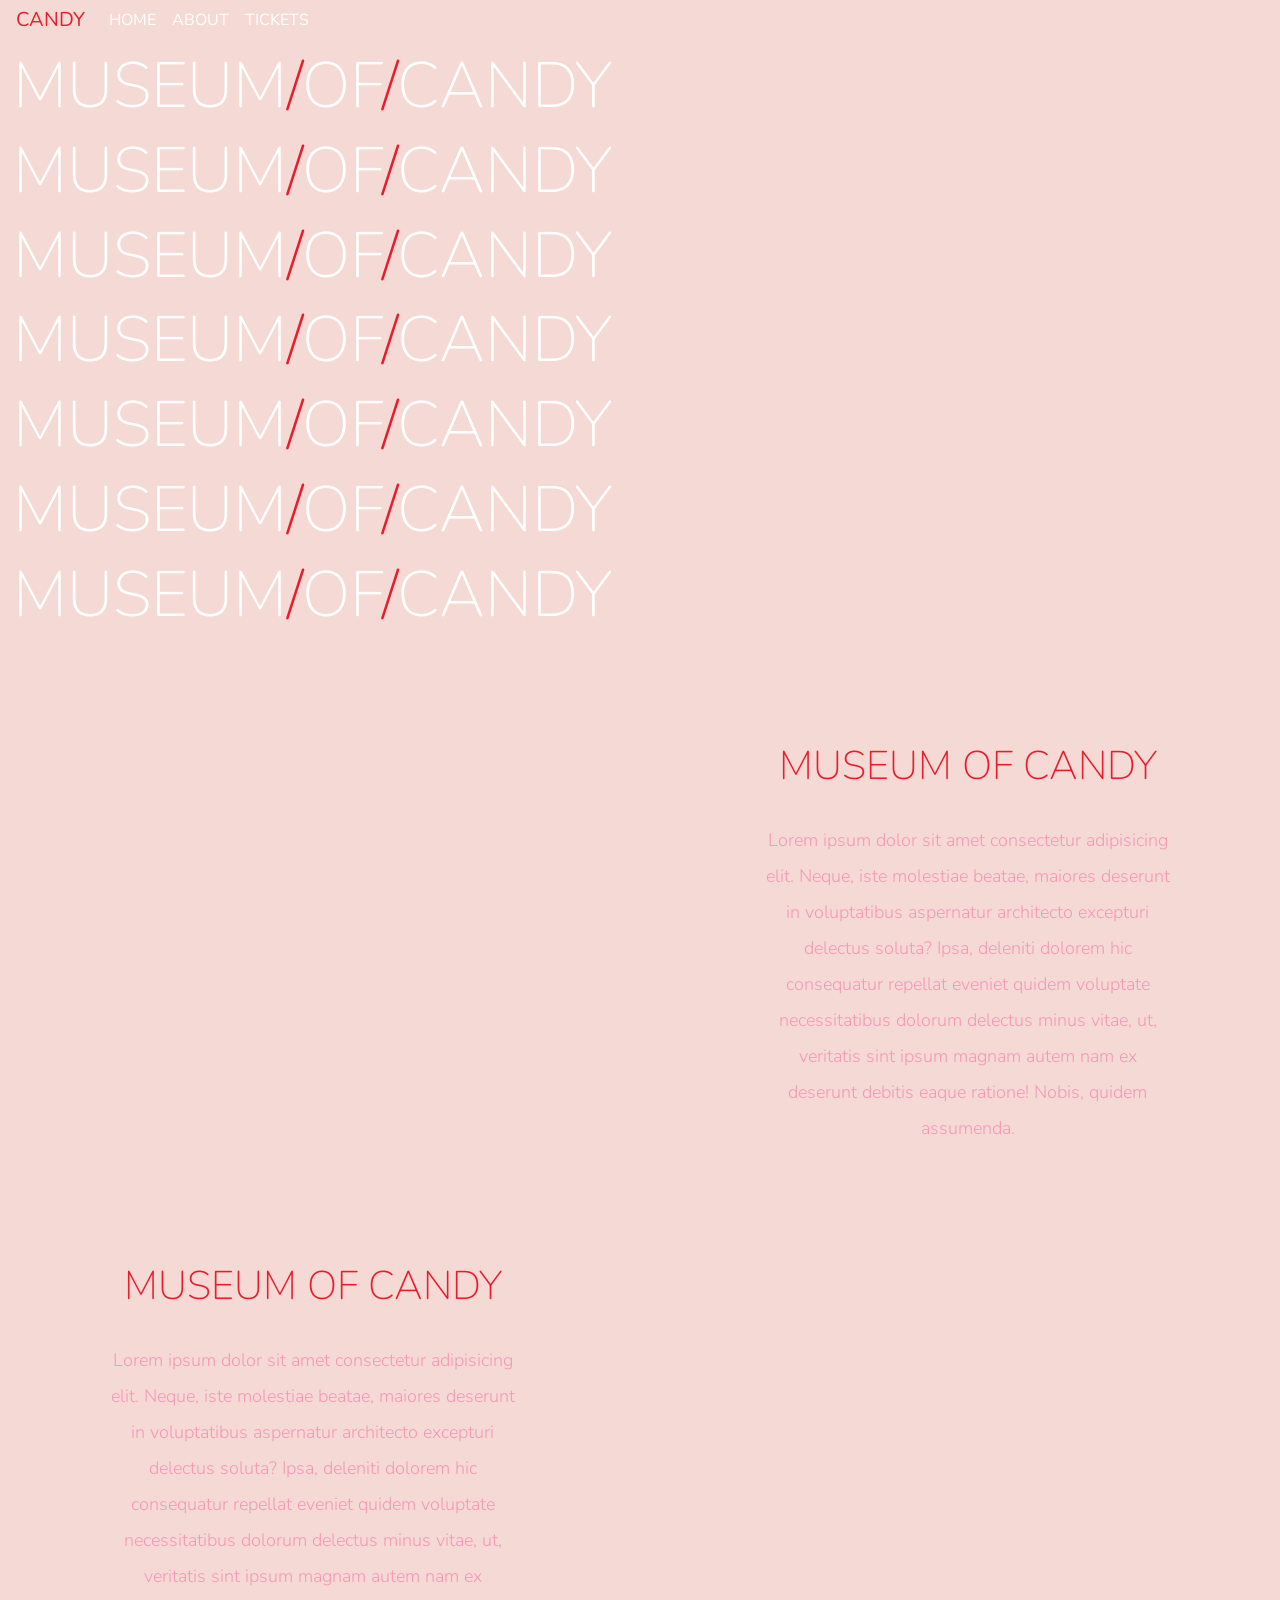
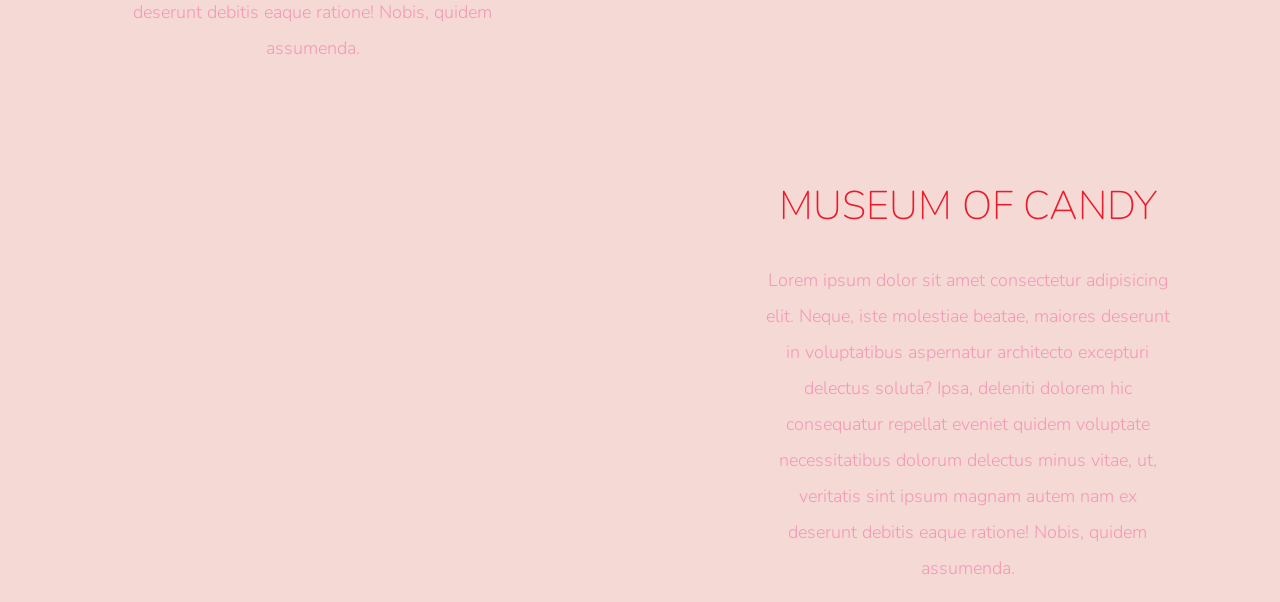
==== commit d00baf7f: "MuseumOfCandy" ====
--- a/index.html
+++ b/index.html
@@ -1,30 +1,117 @@
-<!DOCTYPE html>
+<!doctype html>
 <html lang="en">
-<head>
-	<meta charset="UTF-8">
-	<title>To Do List App</title>
-	<link rel="stylesheet" type="text/css" href="assets/css/todos.css"> <!-- Custom css -->
-	<link rel="stylesheet" href="https://use.fontawesome.com/releases/v5.6.3/css/all.css" integrity="sha384-UHRtZLI+pbxtHCWp1t77Bi1L4ZtiqrqD80Kn4Z8NTSRyMA2Fd33n5dQ8lWUE00s/" crossorigin="anonymous"> <!-- Font Awesome -->
-	<link href="https://fonts.googleapis.com/css?family=Roboto:400,500,700" rel="stylesheet">   <!-- Google Fonts -->
-	<script type="text/javascript" src="https://code.jquery.com/jquery-3.3.1.min.js"></script>
-</head>
+  <head>
+    <!-- Required meta tags -->
+    <meta charset="utf-8">
+    <meta name="viewport" content="width=device-width, initial-scale=1, shrink-to-fit=no">
 
-<body>
+    <!-- google fonts -->
+    <link href="https://fonts.googleapis.com/css?family=Nunito:200,300,400,600" rel="stylesheet">
 
-	<div class="container">
-		<h1>TO-DO LIST<span><i class="fas fa-plus"></i></span></h1>
-		<input type="text" name="addTodos" id="enterTodo" placeholder="Add New Todo">
-		<ul>
-			<li><span><i class="fas fa-trash-alt"></i></span>Buy Robes</li>
-			<li><span><i class="fas fa-trash-alt"></i></span>Fight Malfoy</li>
-			<li><span><i class="fas fa-trash-alt"></i></span>Buy New Wand</li>
-			<li><span><i class="fas fa-trash-alt"></i></span>Feed Hedwig</li>
-			<li><span><i class="fas fa-trash-alt"></i></span>Send Owl To Sirius</li>
-			<li><span><i class="fas fa-trash-alt"></i></span>Do Dishes</li>
-			<li><span><i class="fas fa-trash-alt"></i></span>Wash Robes</li>
-			<li><span><i class="fas fa-trash-alt"></i></span>Buy Hagrid's Birthday Gift</li>
-		</ul>
-	</div>
-	
-	<script type="text/javascript" src="assets/js/todos.js"></script>
-</html>
+    <!-- Bootstrap CSS -->
+    <link rel="stylesheet" href="https://stackpath.bootstrapcdn.com/bootstrap/4.1.3/css/bootstrap.min.css" integrity="sha384-MCw98/SFnGE8fJT3GXwEOngsV7Zt27NXFoaoApmYm81iuXoPkFOJwJ8ERdknLPMO" crossorigin="anonymous">
+    <link rel="stylesheet" href="app.css">
+
+    <title>Museum Of Candy</title>
+  </head>
+  <body>
+      <nav id="mainNavbar" class="navbar navbar-dark navbar-expand-md py-0 fixed-top">
+          <a href="" class="navbar-brand">CANDY</a>
+          <button class="navbar-toggler" data-toggle="collapse" data-target="#navLinks" aria-label="Toggle navigation"></div>
+              <span class="navbar-toggler-icon"></span>
+          </button>
+          <div class="collapse navbar-collapse" id="navLinks">
+              <ul class="navbar-nav">
+                  <li class="nav-item">
+                      <a href="" class="nav-link">HOME</a>
+                  </li>
+                  <li class="nav-item">
+                      <a href="" class="nav-link">ABOUT</a>
+                  </li>
+                  <li class="nav-item">
+                      <a href="" class="nav-link">TICKETS</a>
+                  </li>
+              </ul>
+
+          </div>
+      </nav>
+
+      <section class="container-fluid px-0">
+          <div class="row align-items-center">
+              <div class="col-lg-6">
+                  <div id="headingGroup" class="text-white text-center d-none d-lg-block mt-5">
+                        <h1 class="display-2">MUSEUM<span>/</span>OF<span>/</span>CANDY</h1>
+                        <h1 class="display-2">MUSEUM<span>/</span>OF<span>/</span>CANDY</h1>
+                        <h1 class="display-2">MUSEUM<span>/</span>OF<span>/</span>CANDY</h1>
+                        <h1 class="display-2">MUSEUM<span>/</span>OF<span>/</span>CANDY</h1>
+                        <h1 class="display-2">MUSEUM<span>/</span>OF<span>/</span>CANDY</h1>
+                        <h1 class="display-2">MUSEUM<span>/</span>OF<span>/</span>CANDY</h1>
+                        <h1 class="display-2">MUSEUM<span>/</span>OF<span>/</span>CANDY</h1>
+                  </div>
+              </div>
+              <div class="col-lg-6">
+                <img class="img-fluid" src="imgs/hand2.png" alt="">
+              </div>
+          </div>
+      </section>
+
+      <section class="container-fluid px-0">
+        <div class="row align-items-center content">
+          <div class="col-md-6 order-2 order-md-1">
+            <img class="img-fluid" src="imgs/milk.png" alt="">
+          </div>
+          <div class="col-md-6 text-center order-1 order-md-2">
+            <div class="row justify-content-center">
+                <div class="col-10 col-lg-8 blurb mb-5 mb-md-0">
+                <h2>MUSEUM OF CANDY</h2>
+                <img class="img-fluid d-none d-lg-inline" src="imgs/lolli_icon.png" alt="">
+                <p class="lead">Lorem ipsum dolor sit amet consectetur adipisicing elit. Neque, iste molestiae beatae, maiores deserunt in voluptatibus aspernatur architecto excepturi delectus soluta? Ipsa, deleniti dolorem hic consequatur repellat eveniet quidem voluptate necessitatibus dolorum delectus minus vitae, ut, veritatis sint ipsum magnam autem nam ex deserunt debitis eaque ratione! Nobis, quidem assumenda.</p>
+                </div>
+            </div>
+          </div>
+        </div>
+
+        <div class="row align-items-center content">
+          <div class="col-md-6 text-center">
+            <div class="row justify-content-center">
+                <div class="col-10 col-lg-8 blurb mb-5 mb-md-0">
+                <h2>MUSEUM OF CANDY</h2>
+                <img class="img-fluid d-none d-lg-inline" src="imgs/lolli_icon.png" alt="">
+                <p class="lead">Lorem ipsum dolor sit amet consectetur adipisicing elit. Neque, iste molestiae beatae, maiores deserunt in voluptatibus aspernatur architecto excepturi delectus soluta? Ipsa, deleniti dolorem hic consequatur repellat eveniet quidem voluptate necessitatibus dolorum delectus minus vitae, ut, veritatis sint ipsum magnam autem nam ex deserunt debitis eaque ratione! Nobis, quidem assumenda.</p>
+                </div>
+            </div>
+          </div>
+          <div class="col-md-6">
+            <img class="img-fluid" src="imgs/gumball.png" alt="">
+          </div>
+        </div>
+
+        <div class="row align-items-center content">
+          <div class="col-md-6 order-2 order-md-1">
+            <img class="img-fluid" src="imgs/sprinkles.png" alt="">
+          </div>
+          <div class="col-md-6 text-center order-1 order-md-2">
+            <div class="row justify-content-center">
+                <div class="col-10 col-lg-8 blurb mb-5 mb-md-0">
+                <h2>MUSEUM OF CANDY</h2>
+                <img class="img-fluid d-none d-lg-inline" src="imgs/lolli_icon.png" alt="">
+                <p class="lead">Lorem ipsum dolor sit amet consectetur adipisicing elit. Neque, iste molestiae beatae, maiores deserunt in voluptatibus aspernatur architecto excepturi delectus soluta? Ipsa, deleniti dolorem hic consequatur repellat eveniet quidem voluptate necessitatibus dolorum delectus minus vitae, ut, veritatis sint ipsum magnam autem nam ex deserunt debitis eaque ratione! Nobis, quidem assumenda.</p>
+                </div>
+            </div>
+          </div>
+        </div>
+      </section>
+
+    
+
+               
+         
+
+
+     <!-- Optional JavaScript -->
+    <!-- jQuery first, then Popper.js, then Bootstrap JS -->
+    <script src="https://code.jquery.com/jquery-3.3.1.slim.min.js" integrity="sha384-q8i/X+965DzO0rT7abK41JStQIAqVgRVzpbzo5smXKp4YfRvH+8abtTE1Pi6jizo" crossorigin="anonymous"></script>
+    <script src="https://cdnjs.cloudflare.com/ajax/libs/popper.js/1.14.3/umd/popper.min.js" integrity="sha384-ZMP7rVo3mIykV+2+9J3UJ46jBk0WLaUAdn689aCwoqbBJiSnjAK/l8WvCWPIPm49" crossorigin="anonymous"></script>
+    <script src="https://stackpath.bootstrapcdn.com/bootstrap/4.1.3/js/bootstrap.min.js" integrity="sha384-ChfqqxuZUCnJSK3+MXmPNIyE6ZbWh2IMqE241rYiqJxyMiZ6OW/JmZQ5stwEULTy" crossorigin="anonymous"></script>
+  </body>
+</html>
--- a/app.css
+++ b/app.css
@@ -0,0 +1,57 @@
+body {
+    background: #f5d9d5;
+    font-family: "Nunito", sans-serif;
+}
+
+
+
+.blurb h2 {
+    color: #ea1c2c;
+    font-weight: 100;
+    font-size: 2.5rem;
+}
+
+.blurb p {
+    color: #f498b8;
+    font-size: 1.125rem;
+    line-height: 2;
+}
+
+.content {
+    margin-top: 100px;
+}
+
+#mainNabvar {
+    font-size:  1.5rem;
+    font-weight: 100;
+}
+
+#mainNavbar .nav-link {
+    color: #fff;
+}
+
+#mainNavbar .nav-link:hover {
+    color: #ea1c2c;
+}
+
+#mainNavbar .navbar-brand {
+    color: #ea1c2c;
+}
+
+#headingGroup span {
+    color: #ea1c2c;
+}
+
+#headingGroup h1 {
+    font-weight: 100;
+    font-size: 4rem; 
+}
+
+@media (max-width:1200px) {
+    #headingGroup h1 {
+        font-weight: 100;
+        font-size: 3rem; 
+    }
+
+}
+
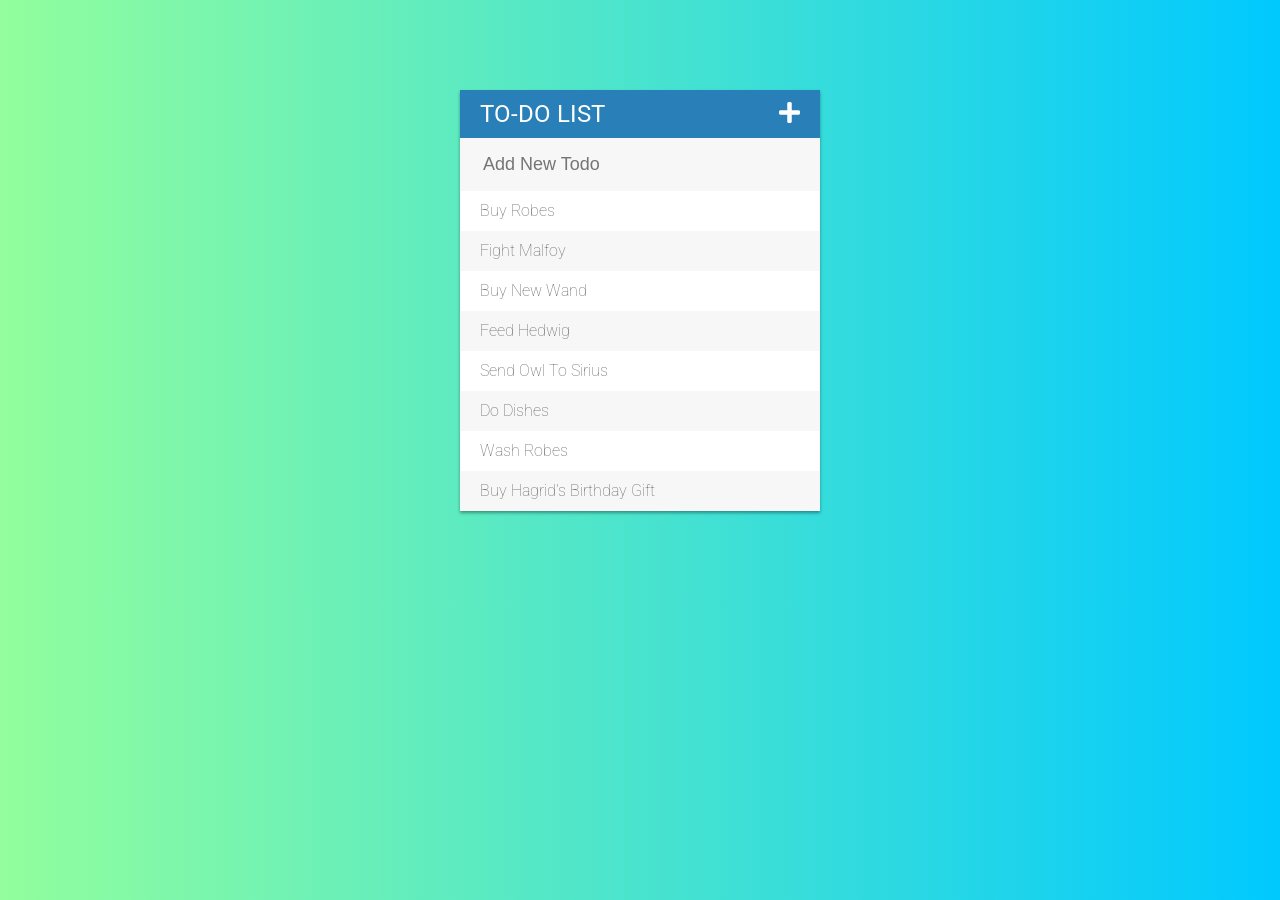
==== commit abce8a5f: "Todolist project 2nd time" ====
--- a/index.html
+++ b/index.html
@@ -1,117 +1,30 @@
-<!doctype html>
+<!DOCTYPE html>
 <html lang="en">
-  <head>
-    <!-- Required meta tags -->
-    <meta charset="utf-8">
-    <meta name="viewport" content="width=device-width, initial-scale=1, shrink-to-fit=no">
+<head>
+	<meta charset="UTF-8">
+	<title>To Do List App</title>
+	<link rel="stylesheet" type="text/css" href="assets/css/todos.css"> <!-- Custom css -->
+	<link rel="stylesheet" href="https://use.fontawesome.com/releases/v5.6.3/css/all.css" integrity="sha384-UHRtZLI+pbxtHCWp1t77Bi1L4ZtiqrqD80Kn4Z8NTSRyMA2Fd33n5dQ8lWUE00s/" crossorigin="anonymous"> <!-- Font Awesome -->
+	<link href="https://fonts.googleapis.com/css?family=Roboto:400,500,700" rel="stylesheet">   <!-- Google Fonts -->
+	<script type="text/javascript" src="https://code.jquery.com/jquery-3.3.1.min.js"></script>
+</head>
 
-    <!-- google fonts -->
-    <link href="https://fonts.googleapis.com/css?family=Nunito:200,300,400,600" rel="stylesheet">
+<body>
 
-    <!-- Bootstrap CSS -->
-    <link rel="stylesheet" href="https://stackpath.bootstrapcdn.com/bootstrap/4.1.3/css/bootstrap.min.css" integrity="sha384-MCw98/SFnGE8fJT3GXwEOngsV7Zt27NXFoaoApmYm81iuXoPkFOJwJ8ERdknLPMO" crossorigin="anonymous">
-    <link rel="stylesheet" href="app.css">
-
-    <title>Museum Of Candy</title>
-  </head>
-  <body>
-      <nav id="mainNavbar" class="navbar navbar-dark navbar-expand-md py-0 fixed-top">
-          <a href="" class="navbar-brand">CANDY</a>
-          <button class="navbar-toggler" data-toggle="collapse" data-target="#navLinks" aria-label="Toggle navigation"></div>
-              <span class="navbar-toggler-icon"></span>
-          </button>
-          <div class="collapse navbar-collapse" id="navLinks">
-              <ul class="navbar-nav">
-                  <li class="nav-item">
-                      <a href="" class="nav-link">HOME</a>
-                  </li>
-                  <li class="nav-item">
-                      <a href="" class="nav-link">ABOUT</a>
-                  </li>
-                  <li class="nav-item">
-                      <a href="" class="nav-link">TICKETS</a>
-                  </li>
-              </ul>
-
-          </div>
-      </nav>
-
-      <section class="container-fluid px-0">
-          <div class="row align-items-center">
-              <div class="col-lg-6">
-                  <div id="headingGroup" class="text-white text-center d-none d-lg-block mt-5">
-                        <h1 class="display-2">MUSEUM<span>/</span>OF<span>/</span>CANDY</h1>
-                        <h1 class="display-2">MUSEUM<span>/</span>OF<span>/</span>CANDY</h1>
-                        <h1 class="display-2">MUSEUM<span>/</span>OF<span>/</span>CANDY</h1>
-                        <h1 class="display-2">MUSEUM<span>/</span>OF<span>/</span>CANDY</h1>
-                        <h1 class="display-2">MUSEUM<span>/</span>OF<span>/</span>CANDY</h1>
-                        <h1 class="display-2">MUSEUM<span>/</span>OF<span>/</span>CANDY</h1>
-                        <h1 class="display-2">MUSEUM<span>/</span>OF<span>/</span>CANDY</h1>
-                  </div>
-              </div>
-              <div class="col-lg-6">
-                <img class="img-fluid" src="imgs/hand2.png" alt="">
-              </div>
-          </div>
-      </section>
-
-      <section class="container-fluid px-0">
-        <div class="row align-items-center content">
-          <div class="col-md-6 order-2 order-md-1">
-            <img class="img-fluid" src="imgs/milk.png" alt="">
-          </div>
-          <div class="col-md-6 text-center order-1 order-md-2">
-            <div class="row justify-content-center">
-                <div class="col-10 col-lg-8 blurb mb-5 mb-md-0">
-                <h2>MUSEUM OF CANDY</h2>
-                <img class="img-fluid d-none d-lg-inline" src="imgs/lolli_icon.png" alt="">
-                <p class="lead">Lorem ipsum dolor sit amet consectetur adipisicing elit. Neque, iste molestiae beatae, maiores deserunt in voluptatibus aspernatur architecto excepturi delectus soluta? Ipsa, deleniti dolorem hic consequatur repellat eveniet quidem voluptate necessitatibus dolorum delectus minus vitae, ut, veritatis sint ipsum magnam autem nam ex deserunt debitis eaque ratione! Nobis, quidem assumenda.</p>
-                </div>
-            </div>
-          </div>
-        </div>
-
-        <div class="row align-items-center content">
-          <div class="col-md-6 text-center">
-            <div class="row justify-content-center">
-                <div class="col-10 col-lg-8 blurb mb-5 mb-md-0">
-                <h2>MUSEUM OF CANDY</h2>
-                <img class="img-fluid d-none d-lg-inline" src="imgs/lolli_icon.png" alt="">
-                <p class="lead">Lorem ipsum dolor sit amet consectetur adipisicing elit. Neque, iste molestiae beatae, maiores deserunt in voluptatibus aspernatur architecto excepturi delectus soluta? Ipsa, deleniti dolorem hic consequatur repellat eveniet quidem voluptate necessitatibus dolorum delectus minus vitae, ut, veritatis sint ipsum magnam autem nam ex deserunt debitis eaque ratione! Nobis, quidem assumenda.</p>
-                </div>
-            </div>
-          </div>
-          <div class="col-md-6">
-            <img class="img-fluid" src="imgs/gumball.png" alt="">
-          </div>
-        </div>
-
-        <div class="row align-items-center content">
-          <div class="col-md-6 order-2 order-md-1">
-            <img class="img-fluid" src="imgs/sprinkles.png" alt="">
-          </div>
-          <div class="col-md-6 text-center order-1 order-md-2">
-            <div class="row justify-content-center">
-                <div class="col-10 col-lg-8 blurb mb-5 mb-md-0">
-                <h2>MUSEUM OF CANDY</h2>
-                <img class="img-fluid d-none d-lg-inline" src="imgs/lolli_icon.png" alt="">
-                <p class="lead">Lorem ipsum dolor sit amet consectetur adipisicing elit. Neque, iste molestiae beatae, maiores deserunt in voluptatibus aspernatur architecto excepturi delectus soluta? Ipsa, deleniti dolorem hic consequatur repellat eveniet quidem voluptate necessitatibus dolorum delectus minus vitae, ut, veritatis sint ipsum magnam autem nam ex deserunt debitis eaque ratione! Nobis, quidem assumenda.</p>
-                </div>
-            </div>
-          </div>
-        </div>
-      </section>
-
-    
-
-               
-         
-
-
-     <!-- Optional JavaScript -->
-    <!-- jQuery first, then Popper.js, then Bootstrap JS -->
-    <script src="https://code.jquery.com/jquery-3.3.1.slim.min.js" integrity="sha384-q8i/X+965DzO0rT7abK41JStQIAqVgRVzpbzo5smXKp4YfRvH+8abtTE1Pi6jizo" crossorigin="anonymous"></script>
-    <script src="https://cdnjs.cloudflare.com/ajax/libs/popper.js/1.14.3/umd/popper.min.js" integrity="sha384-ZMP7rVo3mIykV+2+9J3UJ46jBk0WLaUAdn689aCwoqbBJiSnjAK/l8WvCWPIPm49" crossorigin="anonymous"></script>
-    <script src="https://stackpath.bootstrapcdn.com/bootstrap/4.1.3/js/bootstrap.min.js" integrity="sha384-ChfqqxuZUCnJSK3+MXmPNIyE6ZbWh2IMqE241rYiqJxyMiZ6OW/JmZQ5stwEULTy" crossorigin="anonymous"></script>
-  </body>
-</html>+	<div class="container">
+		<h1>TO-DO LIST<span><i class="fas fa-plus"></i></span></h1>
+		<input type="text" name="addTodos" id="enterTodo" placeholder="Add New Todo">
+		<ul>
+			<li><span><i class="fas fa-trash-alt"></i></span>Buy Robes</li>
+			<li><span><i class="fas fa-trash-alt"></i></span>Fight Malfoy</li>
+			<li><span><i class="fas fa-trash-alt"></i></span>Buy New Wand</li>
+			<li><span><i class="fas fa-trash-alt"></i></span>Feed Hedwig</li>
+			<li><span><i class="fas fa-trash-alt"></i></span>Send Owl To Sirius</li>
+			<li><span><i class="fas fa-trash-alt"></i></span>Do Dishes</li>
+			<li><span><i class="fas fa-trash-alt"></i></span>Wash Robes</li>
+			<li><span><i class="fas fa-trash-alt"></i></span>Buy Hagrid's Birthday Gift</li>
+		</ul>
+	</div>
+	
+	<script type="text/javascript" src="assets/js/todos.js"></script>
+</html>
--- a/assets/css/todos.css
+++ b/assets/css/todos.css
@@ -0,0 +1,91 @@
+body {
+	font-family: 'Roboto', sans-serif;
+	background: #00C9FF;  /* fallback for old browsers */
+	background: -webkit-linear-gradient(to right, #92FE9D, #00C9FF);  /* Chrome 10-25, Safari 5.1-6 */
+	background: linear-gradient(to right, #92FE9D, #00C9FF); /* W3C, IE 10+/ Edge, Firefox 16+, Chrome 26+, Opera 12+, Safari 7+ */
+}
+
+h1 {
+	color: white;
+	background: #2980b9;
+	padding: 10px 20px;
+	font-weight: 400;
+	font-size: 24px;
+	margin-bottom: 0px;
+}
+
+input {
+	width: 100%;
+	padding: 13px 13px 13px 20px;
+	box-sizing: border-box;
+	border: 3px solid rgba(0, 0, 0, 0);
+	font-size: 18px;
+	background: #f7f7f7;
+	color: #2980b9;
+}
+
+input:focus {
+	/* Pseudo class like hover */
+	background: white;
+	border: 3px solid #2980b9;
+	/* input always has browser default outline */
+	outline: none;    
+}
+
+ul {
+	margin: 0px;
+	padding: 0px;
+}
+
+li {
+	list-style: none;
+	height: 40px;
+	font-weight: 100;
+	line-height: 40px;
+	background: #fff;
+	padding: 0px 0px;
+	color: #666;
+}
+
+li:nth-child(2n) {
+/* :nth-child(2n) = even numbers like 2,4,6,8 ; 
+:nth-child(2n+1) = odd numbers like 1,3,5,7 ; 
+
+*/             
+	background: #f7f7f7;
+}
+
+li span {
+	background-color: #e74c3c;
+	height: 40px;
+	margin-right: 20px;
+	text-align: center;
+	color: white;
+	width: 0;
+	display: inline-block;
+	transition: 0.2s linear;
+	opacity: 0;
+}
+
+li:hover span {
+	width: 40px;
+	opacity: 1.0;
+}
+
+.container {
+	max-width: 360px;
+	width: 100%;
+	margin: 90px auto;
+	height: auto;
+	background:#f7f7f7;
+	box-shadow: 0px 2px 3px rgba(0, 20, 20, 0.4);
+}
+
+.fa-plus {
+	float: right; 
+}
+.completed {
+	color: gray;
+	text-decoration: line-through;
+}
+
